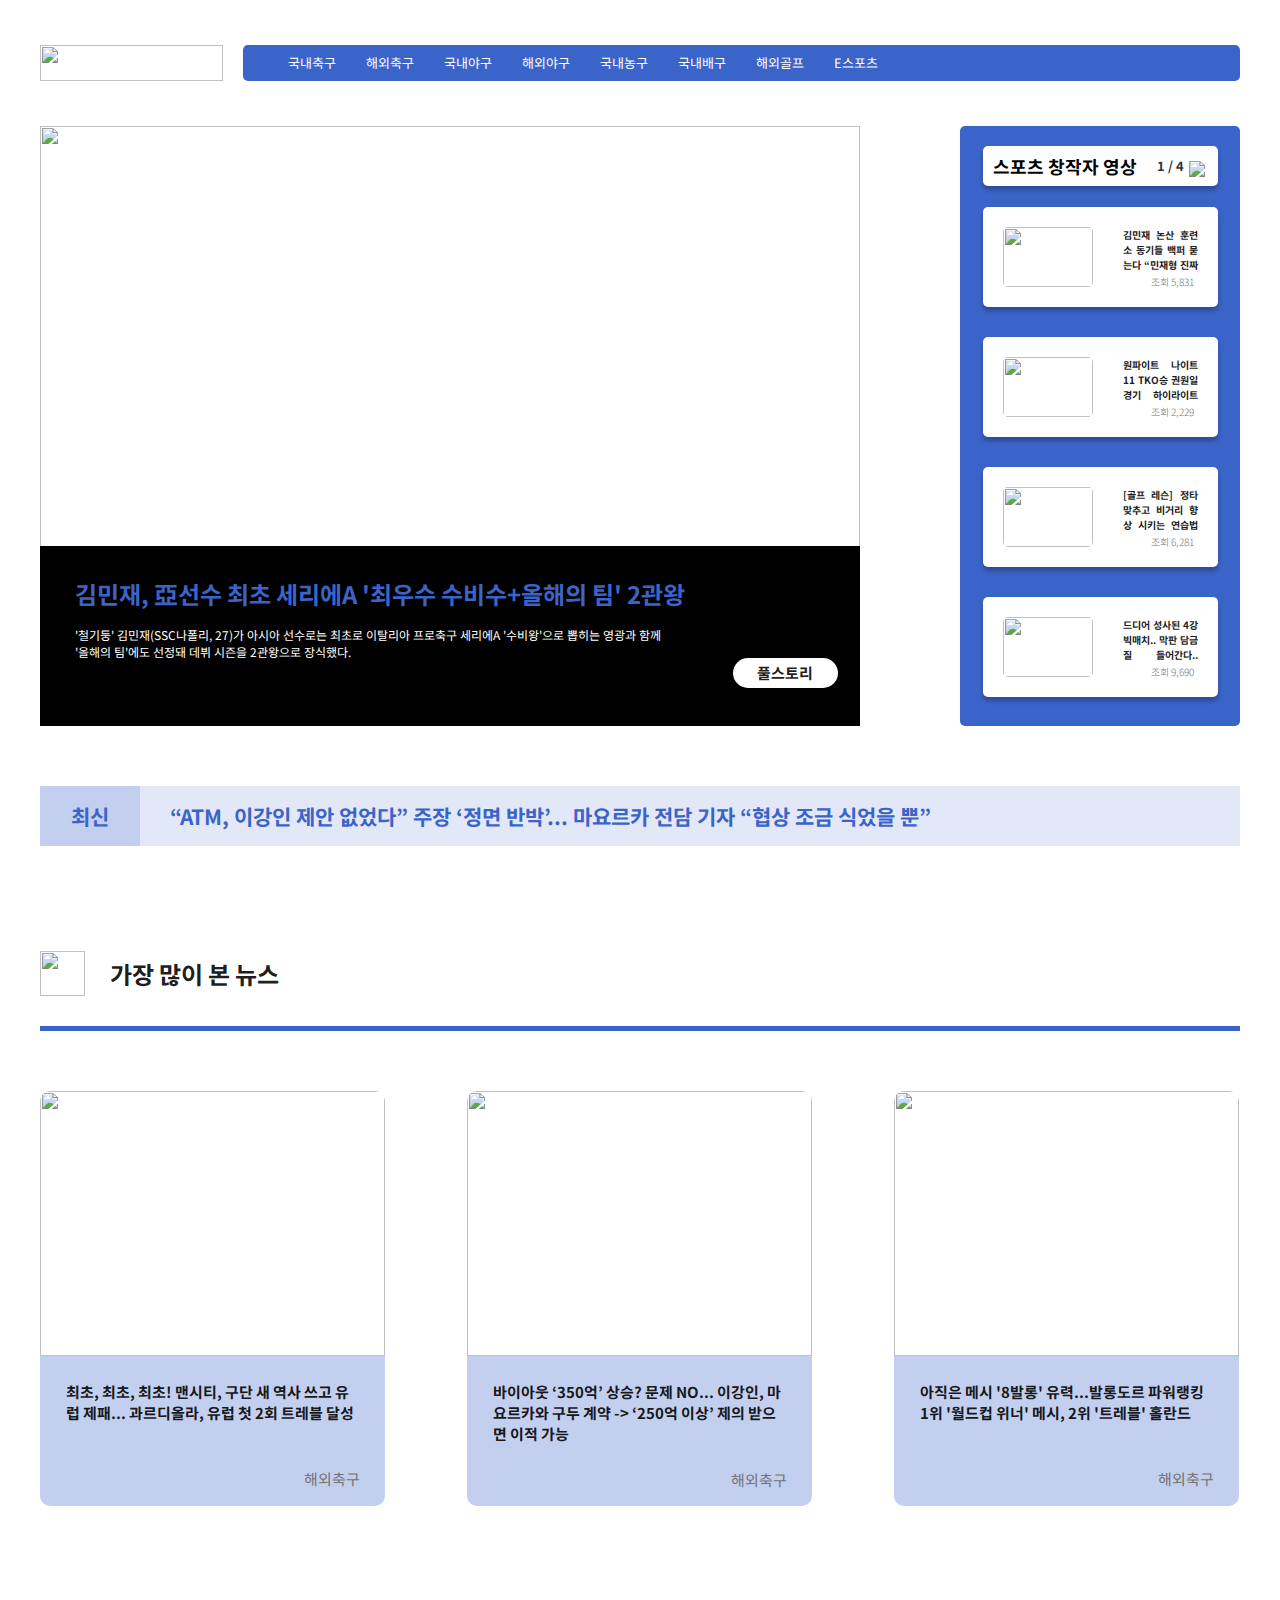
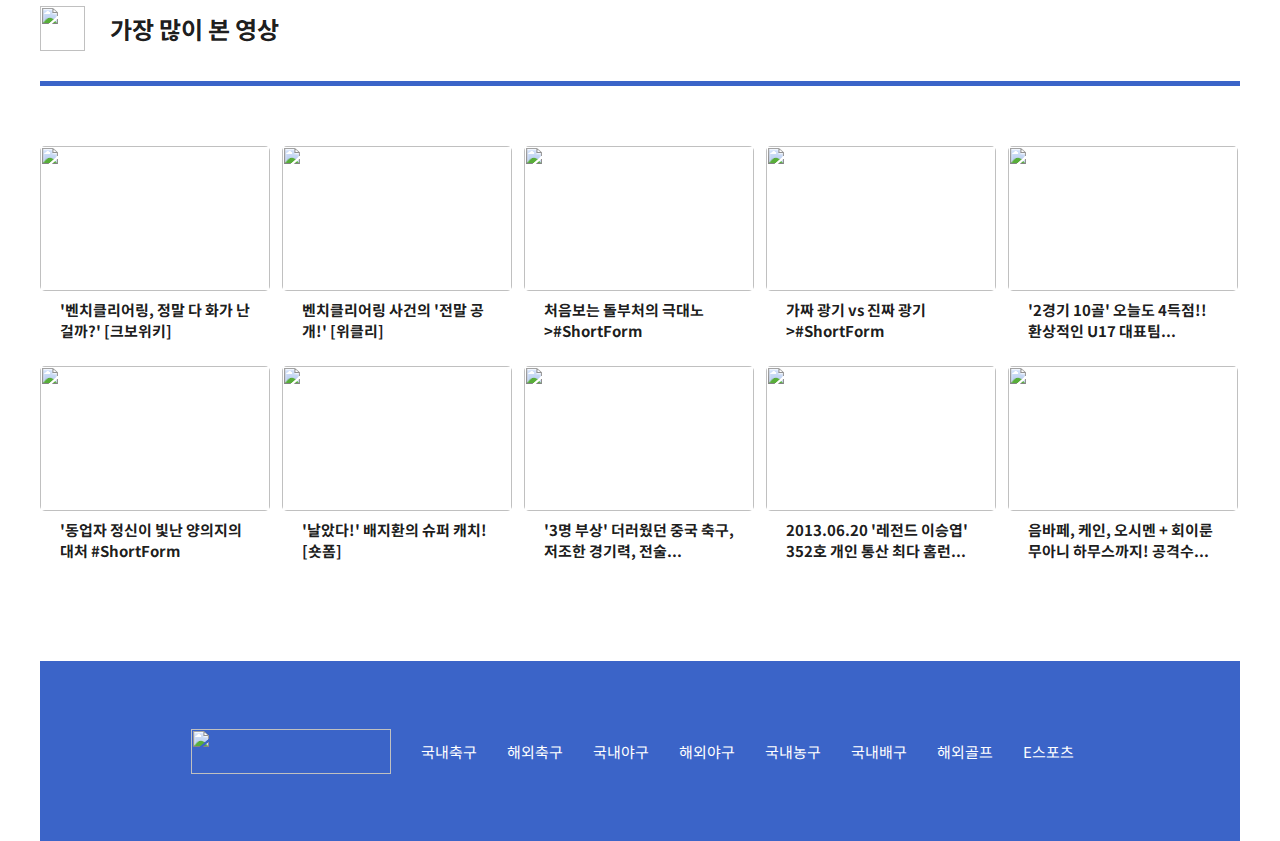
==== index.html @ 29023a4c "Add files via upload" ====
<!DOCTYPE html>
<html lang="KR">
<head>
    <meta charset="UTF-8">
    <meta http-equiv="X-UA-Compatible" content="IE=edge">
    <meta name="viewport" content="width=device-width, initial-scale=1.0">
    <link href="https://fonts.googleapis.com/icon?family=Material+Icons" rel="stylesheet">
    <link rel="preconnect" href="https://fonts.googleapis.com">
    <link rel="preconnect" href="https://fonts.gstatic.com" crossorigin>
    <link href="https://fonts.googleapis.com/css2?family=Noto+Sans+KR:wght@100;300;400;500;700;900&display=swap" rel="stylesheet">
    <link rel="stylesheet" href="styles.css">
    <title>Index</title>
</head>
<body>
    <div class="title">
        <h1 class="main-logo">
            <a href="/index.html"><img src="https://i.postimg.cc/sgVz2FZ0/image.webp"></a>
        </h1>
        <ul class="navbar">
            <li><a href="../page2.html">국내축구</a></li>
            <li><a href="../page3.html">해외축구</a></li>
            <li><a href="">국내야구</a></li>
            <li><a href="">해외야구</a>
            <li><a href="">국내농구</a></li>
            <li><a href="">국내배구</a></li>
            <li><a href="">해외골프</a></li>
            <li><a href="">E스포츠</a></li> 
            <li><a href=""><img class="small-icon" src="https://i.postimg.cc/TYpNZkBB/settings-FILL1-wght400-GRAD0-opsz48.png"></img></a></li>
            <li><a href=""><img class="small-icon" src="https://i.postimg.cc/pLMQqqvf/home-FILL1-wght400-GRAD0-opsz48.png"></img></a></li>
            <li><a href=""><img class="small-icon" src="https://i.postimg.cc/Fz2btxLQ/favorite-FILL1-wght400-GRAD0-opsz48.png"></img></a></li> 
        </ul>
    </div>
    <div class="row">
        <div class="main-bar">
        <img class="head-image" src="https://i.postimg.cc/wvj1fx5L/image.webp">
        <div class="head-box">
            <h2>김민재, 亞선수 최초 세리에A '최우수 수비수+올해의 팀' 2관왕</h2>
            <p>'철기둥' 김민재(SSC나폴리, 27)가 아시아 선수로는 최초로 이탈리아 프로축구 세리에A '수비왕'으로 뽑히는 영광과 함께 
                '올해의 팀'에도 선정돼 데뷔 시즌을 2관왕으로 장식했다.</p>
            <a class="cta-button" href="https://www.yna.co.kr/view/AKR20230603012600007?input=1195m">풀스토리</a>
        </div>
        </div>
        <div class="sub-bar">
         <div class="box40">
                <h2>스포츠 창작자 영상</h2>
                <p>1 / 4</p>
                <a href=""><img class="small-icon" src="https://i.postimg.cc/cLtrSv2c/chevron-left-FILL0-wght300-GRAD0-opsz48-1.png"></a>
                <a href=""><img class="small-icon2" src="https://i.postimg.cc/HxdxXBxS/chevron-right-FILL0-wght300-GRAD0-opsz48-1.png"></a>
            </div>
            <a class="box100" href="https://m.naver.com/shorts/?mediaId=7A783C8062FE62F543F420B7933A170CBA14&serviceType=SPORTS&recType=SPORTS&h=V1.47f52338d71e659a">
                <img class="small-thumbnail" src="https://i.postimg.cc/9fPV5kHc/3.jpg">
                <p>김민재  논산 훈련소 동기들 백퍼 묻는다 “민재형 진짜
                <span>조회 5,831</span>
                </p>
            </a>
            <a class="box100" href="https://m.sports.naver.com/video/1078475">
                <img class="small-thumbnail" src="https://i.postimg.cc/nhvNCQRk/4.jpg">
                <p>원파이트 나이트 11 TKO승 권원일 경기 하이라이트
                <span>조회 2,229</span>
                </p>
            </a>
            <a class="box100" href="https://m.sports.naver.com/video/1078478">
                <img class="small-thumbnail" src="https://i.postimg.cc/T1L4Gy5n/2.jpg">
                <p>[골프 레슨]  정타 맞추고 비거리 향상 시키는 연습법
                <span>조회 6,281</span>
                </p>
            </a>
            <a class="box100" href="https://m.sports.naver.com/video/1077857">
                <img class="small-thumbnail" src="https://i.postimg.cc/g2WmSp1g/5.jpg">
                <p>드디어 성사된 4강 빅매치.. 막판 담금질 들어간다..
                <span>조회 9,690</span>
                </p>
            </a>
        </div>
    </div>    
    <div class="toolbar">
        <div class="blue"><a href="https://sports.news.naver.com/wfootball/news/index?isphoto=N">최신</a></div>
            <a href="https://sports.news.naver.com/news?oid=311&aid=0001602961">“ATM, 이강인 제안 없었다” 주장 ‘정면 반박’... 마요르카 전담 기자 “협상 조금 식었을 뿐”</a>
            <p>4시간 전</p>
            <a href=""><img src=""></a>
            <a href=""><img src=""></a>
    </div>
    <div class="section">
        <div class="sub-title">
            <img class="sub-logo" src="https://i.postimg.cc/SNQVGDh2/sub-logo.png"></img>
            <h3>가장 많이 본 뉴스</h3>
        </div>
        <div class="row2">
            <a class="box345" href="https://sports.news.naver.com/news?oid=032&aid=0003229179">
                <img src="https://i.postimg.cc/jSmG9Gxk/0000433950-004-20230611174702677.jpg">
                <div class="textbox345">
                    <p>최초, 최초, 최초! 맨시티, 구단 새 역사 쓰고 유럽 제패... 과르디올라, 유럽 첫 2회 트레블 달성</p>
                    <span>해외축구</span>
                </div>
            </a>
            <a class="box345" href="https://sports.news.naver.com/news?oid=411&aid=0000029827">
                <img src="https://i.postimg.cc/7hHc049b/0000029827-003-20230611194101458.jpg">
                <div class="textbox345">
                    <p>바이아웃 ‘350억’ 상승? 문제 NO... 이강인, 마요르카와 구두 계약 -> ‘250억 이상’ 제의 받으면 이적 가능</p>
                    <span>해외축구</span>
                </div>
            </a>
            <a class="box345" href="https://sports.news.naver.com/news?oid=411&aid=0000029839">
                <img src="https://i.postimg.cc/90LkBkgb/0000029839-001-20230611221001497.jpg">
                <div class="textbox345">
                    <p>아직은 메시 '8발롱' 유력...발롱도르 파워랭킹 1위 '월드컵 위너' 메시, 2위 '트레블' 홀란드</p>
                    <span>해외축구</span>
                </div>
            </a>
        </div>
    </div>
    <div class="section">
        <div class="sub-title">
            <img class="sub-logo" src="https://i.postimg.cc/SNQVGDh2/sub-logo.png"></img>
            <h3>가장 많이 본 영상</h3>
        </div>
        <div class="row3">
            <a class="box230" href="https://m.naver.com/shorts/?mediaId=0C3922540A59CA3938D4ED598F24B57E47A1&serviceType=SPORTS&recType=SPORTS&h=V1.0db51fdab37a22d4">
                <img src="https://i.postimg.cc/PfbdBbRQ/1.jpg">
                <div class="textbox230">
                    <p>'벤치클리어링, 정말 다 화가 난 걸까?' [크보위키]</p>
                </div>
            </a>
            </a>
            <a class="box230" href="https://m.sports.naver.com/video/1080878">
                <img src="https://i.postimg.cc/137mv9jx/2.jpg">
                <div class="textbox230">
                    <p>벤치클리어링 사건의 '전말 공개!' [위클리]</p>
                </div>
            </a>
            </a>
            <a class="box230" href="https://m.naver.com/shorts/?mediaId=6BD3633ADCA0130F44F1A1F9C4B3F1CB3996&serviceType=SPORTS&recType=SPORTS&h=V1.a14a26ff95ef2037">
                <img src="https://i.postimg.cc/dtBtTRRV/3.jpg">
                <div class="textbox230">
                    <p>처음보는 돌부처의 극대노>#ShortForm</p>
                </div>
            </a>
            </a>
            <a class="box230" href="https://m.naver.com/shorts/?mediaId=EE62843C23D39DA506EE319896219C9FBE22&serviceType=SPORTS&recType=SPORTS&h=V1.996c114b8a089486">
            <img src="https://i.postimg.cc/RhZwxC47/4.jpg">
                <div class="textbox230">
                    <p>가짜 광기 vs 진짜 광기>#ShortForm</p>
                </div>
            </a>
            <a class="box230" href="https://m.sports.naver.com/video/1081040">
                <img src="https://i.postimg.cc/25HzXC9R/5.png">
                <div class="textbox230">
                    <p>'2경기 10골' 오늘도 4득점!! 환상적인 U17 대표팀...</p>
                </div>
            </a>
        </div>
        <div class="row3">
            <a class="box230" href="https://m.naver.com/shorts/?mediaId=0C3922540A59CA3938D4ED598F24B57E47A1&serviceType=SPORTS&recType=SPORTS&h=V1.0db51fdab37a22d4">
                <img src="https://i.postimg.cc/5254MByV/6.jpg">
                <div class="textbox230">
                    <p>'동업자 정신이 빛난 양의지의 대처 #ShortForm</p>
                </div>
            </a>
            </a>
            <a class="box230" href="https://m.sports.naver.com/video/1080878">
                <img src="https://i.postimg.cc/j51Khvgz/7.jpg">
                <div class="textbox230">
                    <p>'날았다!' 배지환의 슈퍼 캐치! [숏폼]</p>
                </div>
            </a>
            </a>
            <a class="box230" href="https://m.naver.com/shorts/?mediaId=6BD3633ADCA0130F44F1A1F9C4B3F1CB3996&serviceType=SPORTS&recType=SPORTS&h=V1.a14a26ff95ef2037">
                <img src="https://i.postimg.cc/6qGKbRgF/8.jpg">
                <div class="textbox230">
                    <p>'3명 부상' 더러웠던 중국 축구, 저조한 경기력, 전술...</p>
                </div>
            </a>
            </a>
            <a class="box230" href="https://m.naver.com/shorts/?mediaId=EE62843C23D39DA506EE319896219C9FBE22&serviceType=SPORTS&recType=SPORTS&h=V1.996c114b8a089486">
            <img src="https://i.postimg.cc/c1K8GzSG/9.jpg">
                <div class="textbox230">
                    <p>2013.06.20 '레전드 이승엽' 352호 개인 통산 최다 홈런...</p>
                </div>
            </a>
            <a class="box230" href="https://m.sports.naver.com/video/1081040">
                <img src="https://i.postimg.cc/G3ZTLjL8/10.jpg">
                <div class="textbox230">
                    <p>음바페, 케인, 오시멘 + 회이룬 무아니 하무스까지! 공격수...</p>
                </div>
            </a>
        </div>
    </div>
    <div class="bluebox">
        <div class="row4">
            <a class="last-logo" href="/index.html"><img src="https://i.postimg.cc/9fMyRFvr/image.png"></a>
            <ul class="sub-navbar">
                <li><a href="../page2.html">국내축구</a></li>
                <li><a href="../page3.html">해외축구</a></li>
                <li><a href="">국내야구</a></li>
                <li><a href="">해외야구</a></li>
                <li><a href="">국내농구</a></li>
                <li><a href="">국내배구</a></li>
                <li><a href="">해외골프</a></li>
                <li><a href="">E스포츠</a></li>
            </ul>
        </div>
    </div>
</body>
</html>
---- styles.css ----
*{
    margin: 0;
    padding: 0;
    font-family: 'Noto Sans KR', sans-serif;
}
body {  
        width: 1200px;
        text-align: center;
        margin-left: auto;
        margin-right: auto;
}
.title {
        display: flex;
        width: 1200px;
        height: 36px;
        line-height: 36px;
        margin-top: 45px;
}
.main-logo {
            width: 183px;
            height: 36px;
}
.main-logo a {
        display: block;
        width: 183px;
        height: 36px;
}
.main-logo a img {
        display: block;
        width: 183px;
        height: 36px;
}
.navbar {
            width: 997px;
            height: 36px;
            float: right;
            list-style: none;
            background-color: #3B64C8;
            margin-left: 20px;
            border-radius: 5px;
}
.navbar li {
            float: left;
}
.navbar li:first-child {
    padding-left: 30px;
}
.navbar li a {
                padding-left: 15px;
                padding-right: 15px;
                line-height: 36px;
                display: block;
                text-decoration: none;
                color: white;
                font-size: 13px;
}
.navbar li:nth-child(9) a {
                                margin-left: 183px;
                                padding-right: 15px;
                                line-height: 36px;
                                display: block;
                                text-decoration: none;
                                color: white;
                                font-size: 13px;
}
.navbar li:last-child a {
                                padding-left: 15px;
                                margin-right: 30px;
                                line-height: 36px;
                                display: block;
                                text-decoration: none;
                                color: white;
                                font-size: 13px;
}
.navbar li a:hover {
                    background-color: #233C78;
}
.navbar .small-icon {
                        display: inline-block;
                        vertical-align: middle;
                        width: 15px;
                        height: 15px;
                        fill: white;
}
.row {
        display: block;
        font-size: 0;
        width: 1200px;
        height: 600px;
        margin-top: 45px;
}
.main-bar {
            display: inline-block;
            margin-left: 0px;
            width: 820px;
            height: 600px;
            border-radius: 5px;
}
.main-bar .head-image {
                width: 820px;
                height: 442px;
}
.main-bar .head-box {
            width: 820px;
            height: 180px;
            background-color: black;
            position: relative;
            top: -22px;
}
.main-bar .head-box h2 {
                        padding-top: 30px;
                        color: #3B64C8;
                        font-size: 24px;
                        font-weight: bold;
                        text-align: left;
                        margin-left: 35px;
}
.main-bar .head-box p {
                        width: 591px;
                        height: 32px;
                        padding-top: 15px;
                        color: white;
                        font-size: 12px;
                        font-weight: 300px;
                        text-align: left;
                        margin-left: 35px;
}
.main-bar .head-box .cta-button {   
                                    display: inline-block;
                                    margin-left: 670px;
                                    width: 105px;
                                    height: 30px;
                                    background-color: white;   
                                    border-radius: 15px;
                                    text-align: center;
                                    font-size: 15px;
                                    line-height: 30px;
                                    font-weight: bold;
                                    text-decoration: none;
                                    color: rgba(0, 0, 0, 0.9);
}
.main-bar .head-box .cta-button:hover {
                                        background-color: #3B64C8;
                                        color: white;    
}
.sub-bar {
            display: inline-block;
            vertical-align: top;
            margin-left: 100px;
            width: 280px;
            height: 600px;
            border-radius: 5px;
            background-color: #3B64C8;
}
.sub-bar .box40 {   
                    display: inline-block;
                    width: 235px;
                    height: 40px;
                    margin-top: 20px;
                    margin-bottom: 21px;
                    margin-left: 23px;
                    margin-right: 22px;
                    background-color: white;
                    border-radius: 5px;
                    box-shadow: 0px 4px 4px rgba(0, 0, 0, 0.25);
}
.sub-bar .box40 h2 {
                    display: block;
                    margin-left: 10px;
                    float: left;
                    text-align: left;
                    line-height: 40px;
                    font-size: 18px;
                    font-weight: bold;
}
.sub-bar .box40 p {
                    display: block;
                    float: left;
                    margin-left: 20px;
                    text-align: left;
                    line-height: 40px;
                    font-size: 13px;
                    font-weight: bold;
                    color: black;
                    opacity: 80%;
}
.sub-bar .box40 .small-icon {
                    display: block;
                    float: left;
                    line-height: 40px;
                    margin-left: 5px;
                    margin-top: 15px;
                    margin-bottom: 15px;
                    
}
.sub-bar .box40 .small-icon2 {
                                display: block;
                                width: 10px;
                                height: 10px;
                                margin: 15px 15px 15px 0px;
                                line-height: 40px;
}
.sub-bar .box100 {  
                    display: inline-block;
                    width: 235px;
                    height: 100px;
                    margin-bottom: 30px;
                    background-color: white;
                    border-radius: 5px;
                    box-shadow: 0px 4px 4px rgba(0, 0, 0, 0.25);
}
.sub-bar .box100 img {  
                        float: left;
                        margin: 20px 30px 20px 20px;
                        width: 90px;
                        height: 60px;
                        border-radius: 5px;
}
.sub-bar .box100 p { 
                        display: inline-block;
                        width: 75px;
                        height: 42px;
                        margin: 20px 20px 38px 0px;
                        text-align: justify;
                        font-size: 10px;    
                        font-weight: bold;
                        color: rgba(0, 0, 0, 0.9);
}
.sub-bar .box100 span { 
                                    display: inline-block;
                                    width: 47px;
                                    height: 14px;
                                    margin: 2px 20px 20px 28px;
                                    color: #737373;
                                    font-size: 10px;
                                    font-weight: 300;
}
.toolbar {  
            display: inline-block;
            font-size: 0;
            text-align: left;
            margin-top: 60px;
            width: 1200px;
            height: 60px;
            background-color: #E2E8F7;
}
.toolbar a:first-child {
                        text-decoration: none;
                        color: #3B64C8;
                        font-size: 21px;
                        font-weight: bold;
}
.toolbar a:nth-child(2) {       
                                display: inline-block;
                                margin-left: 30px;
                                text-decoration: none;
                                color: #3B64C8;
                                font-size: 21px;
                                font-weight: bold;
}
.toolbar .blue {
                display: inline-block;
                text-align: center;
                width: 100px;
                height: 60px;
                margin-left: 0;
                background-color: #C2CFEE;
                line-height: 60px;
}
.section {
                margin-top: 100px;
                width: 1200px;
                height: 555px;
}
.section .sub-title {
                        display: inline-block;
                        font-size: 0;
                        text-align: left;
                        width: 1200px;
                        height: 75px;
                        border-bottom: 5px solid #3B64C8 ;
}
.section .sub-title .sub-logo {
                                display: inline-block;
                                vertical-align: middle;
                                width: 45px;      
                                height: 45px;
}
.section .sub-title h3 {
                        display: inline-block;
                        vertical-align: middle;
                        margin-left: 25px;
                        font-size: 24px;
                        font-weight: bold;
                        color: rgba(0, 0, 0, 0.9);
}
.section .row2 {
                display: inline-block;
                font-size: 0;
                vertical-align: middle;
                text-align: left;
                width: 1200px;
                height: 415px;
                margin-top: 60px;
}
.section .box345 {
                        display: inline-block;
                        vertical-align: middle;
                        margin-left: 82px;
                        width: 345px;        
                        height: 415px;
}
.section .row2>a:hover {
        filter: brightness(50%);
}
.section a:first-child {
                        display: inline-block;
                        margin-left: 0px;
                        width: 345px;
                        height: 415px;
}
.section a img {
                        width: 345px;
                        height: 265px;
                        object-fit: cover;
                        text-align: center;
                        border-top-left-radius: 10px;
                        border-top-right-radius: 10px;
}
.section a .textbox345 { 
                                width: 345px;
                                height: 150px;
                                display: inline-block;
                                background-color: #C2CFEE;
                                border-bottom-left-radius: 10px;
                                border-bottom-right-radius: 10px;
}
.section a .textbox345 p {
                                display: block;
                                margin-top: 25px;
                                margin-left: 26px;
                                margin-right: 25px;
                                font-size: 15px;
                                font-weight: bold;
                                color: rgba(0, 0, 0, 0.9);  
}
.section .row2 .box345 .textbox345 span {
                                        display: block;
                                        width: 56px;
                                        height: 20px;
                                        margin-top: 45px;
                                        margin-left: 264px;
                                        margin-right: 25px;
                                        margin-bottom: 20px;
                                        font-size: 15px;
                                        font-weight: 400px;
                                        color: #737373;
}
.section .row2 a:nth-child(2) .textbox345 span {
                                        display: block;
                                        width: 56px;
                                        height: 20px;
                                        margin-top: 25px;
                                        margin-left: 264px;
                                        margin-right: 25px;
                                        margin-bottom: 20px;
                                        font-size: 15px;
                                        font-weight: 400px;
                                        color: #737373;
}
.section .row3 {
                display: inline-block;
                font-size: 0;
                vertical-align: middle;
                text-align: left;
                width: 1210px;
                margin-top: 60px;
                margin-bottom: 10px;
}
.section .row3:last-child {
                                display: inline-block;
                                font-size: 0;
                                vertical-align: middle;
                                text-align: left;
                                width: 1210px;
                                margin-top: 10px;
}
.section .row3 .box230 {
                        display: inline-block;
                        vertical-align: middle;
                        margin-left: 0;
                        margin-right: 12px;
                        width: 230px;        
                        height: 200px;
}
.section .row3 a:last-child .box230 {
                                        display: inline-block;
                                        vertical-align: middle;
                                        margin-left: 2px;
                                        margin-right: 0;
                                        width: 230px;        
                                        height: 200px;      
}
.section .row3 a img {
                                width: 230px;
                                height: 145px;
                                object-fit: cover;
                                text-align: center;
                                border-radius: 5px;
}
.section .row3 a .textbox230 {
                                width: 230px;
                                height: 55px;
                                display: inline-block;
                                text-align: left;
                                background-color: white;
}
.section .row3 a p {
                        display: block;
                        margin: 8px 19px 7px 20px;
                        font-size: 15px;
                        font-weight: bold;
                        text-decoration: none;
                        color: rgba(0, 0, 0, 0.9);                
}
.bluebox {
                display: block;
                width: 1200px;
                height: 180px;
                background-color: #3B64C8;
                margin-top: 100px;
}
.bluebox .row4 {
                display: inline-block;
                font-size: 0;
                vertical-align: middle;
                width: 1200px;
                height: 45px;
                margin-top: 68px;
                margin-bottom: 67px;
                text-align: center;
}
.bluebox .row4 .last-logo {
                display: inline-block;
                line-height: 45px;
                width: 200px;
                height: 45px;
}
.bluebox .row4 .last-logo img {
                width: 200px;
                height: 45px;
}
.bluebox .row4 .sub-navbar {
                        display: inline-block;
                        line-height: 45px;
                        list-style: none;
                        margin-left: 15px;
}
.bluebox .row4 .sub-navbar li {
                                float: left;
                                padding-left: 15px;
                                padding-right: 15px;
}
.bluebox .row4 .sub-navbar li a {
                                        float: left;
                                        text-decoration: none;
                                        font-size: 15px;
                                        font-weight: 400;
                                        color: white;
}
.bluebox .row4 .sub-navbar li a:hover {
                                        color: #233C78;
}
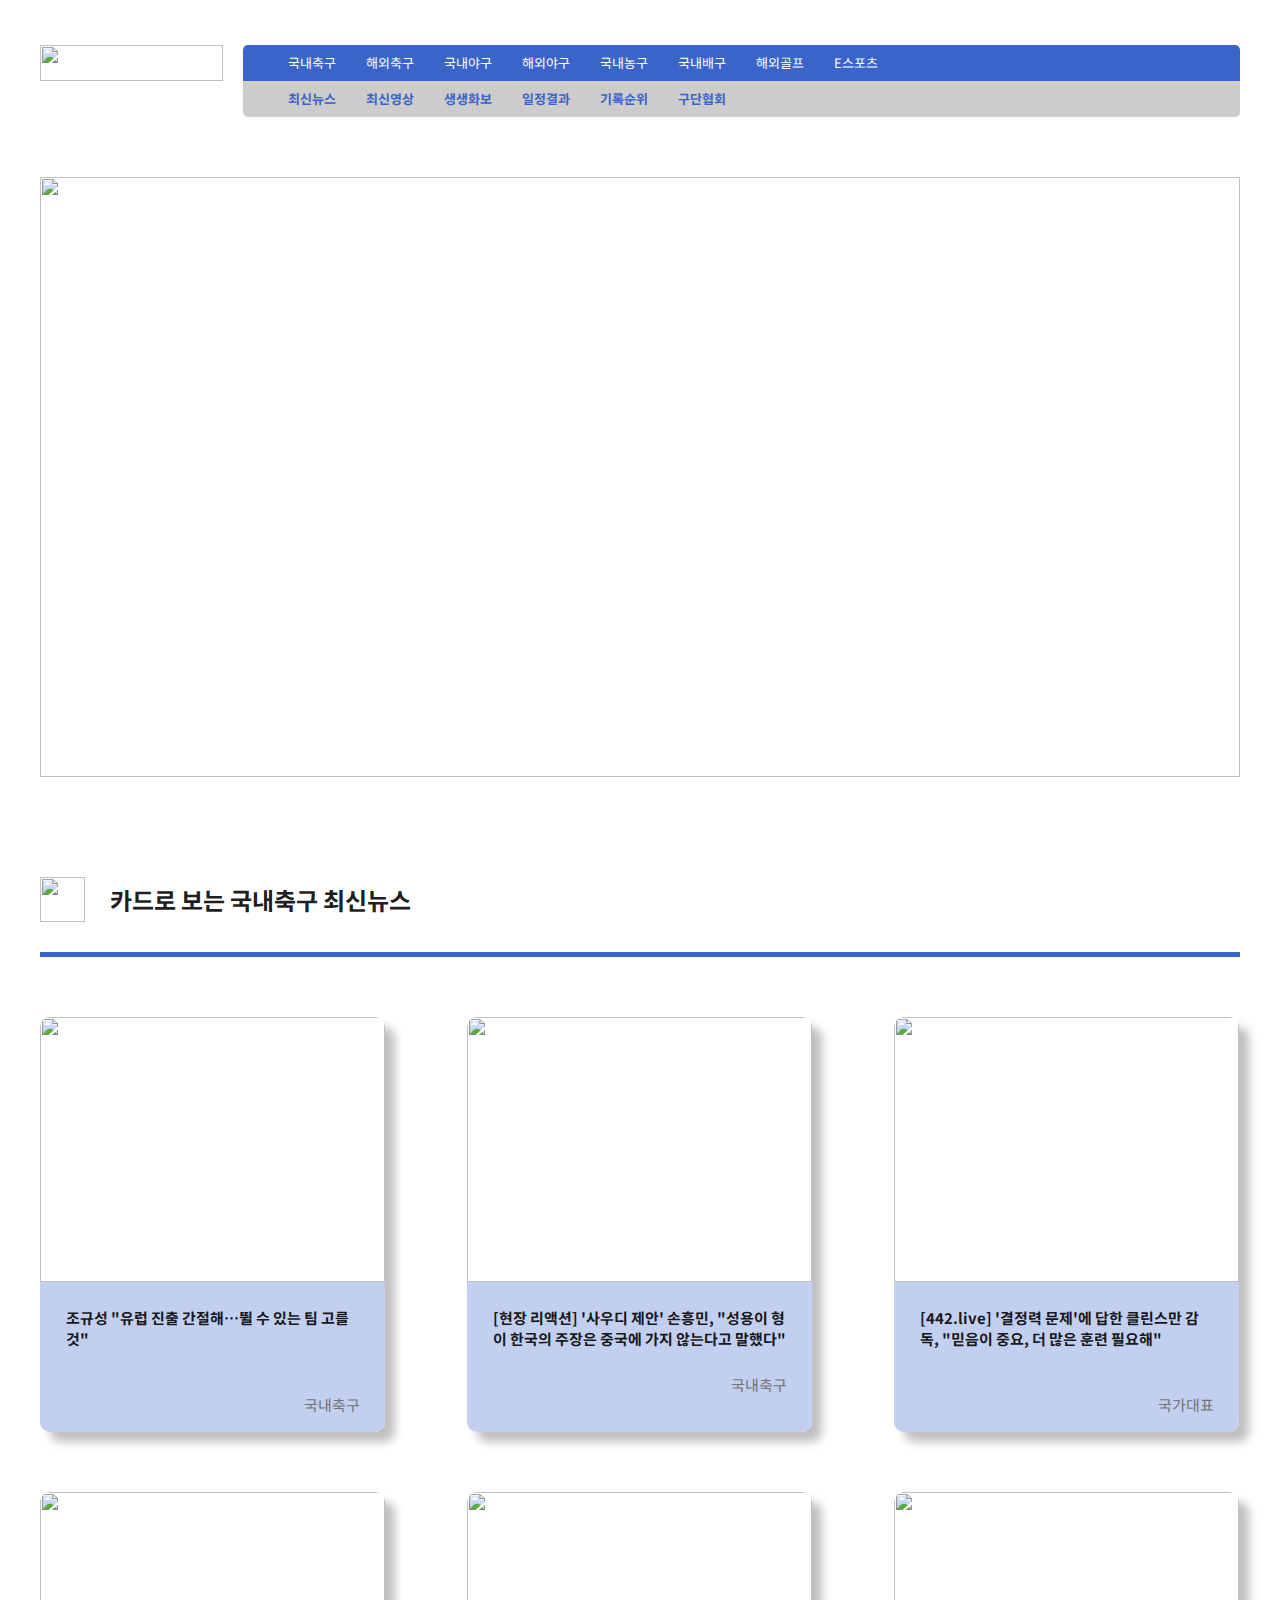
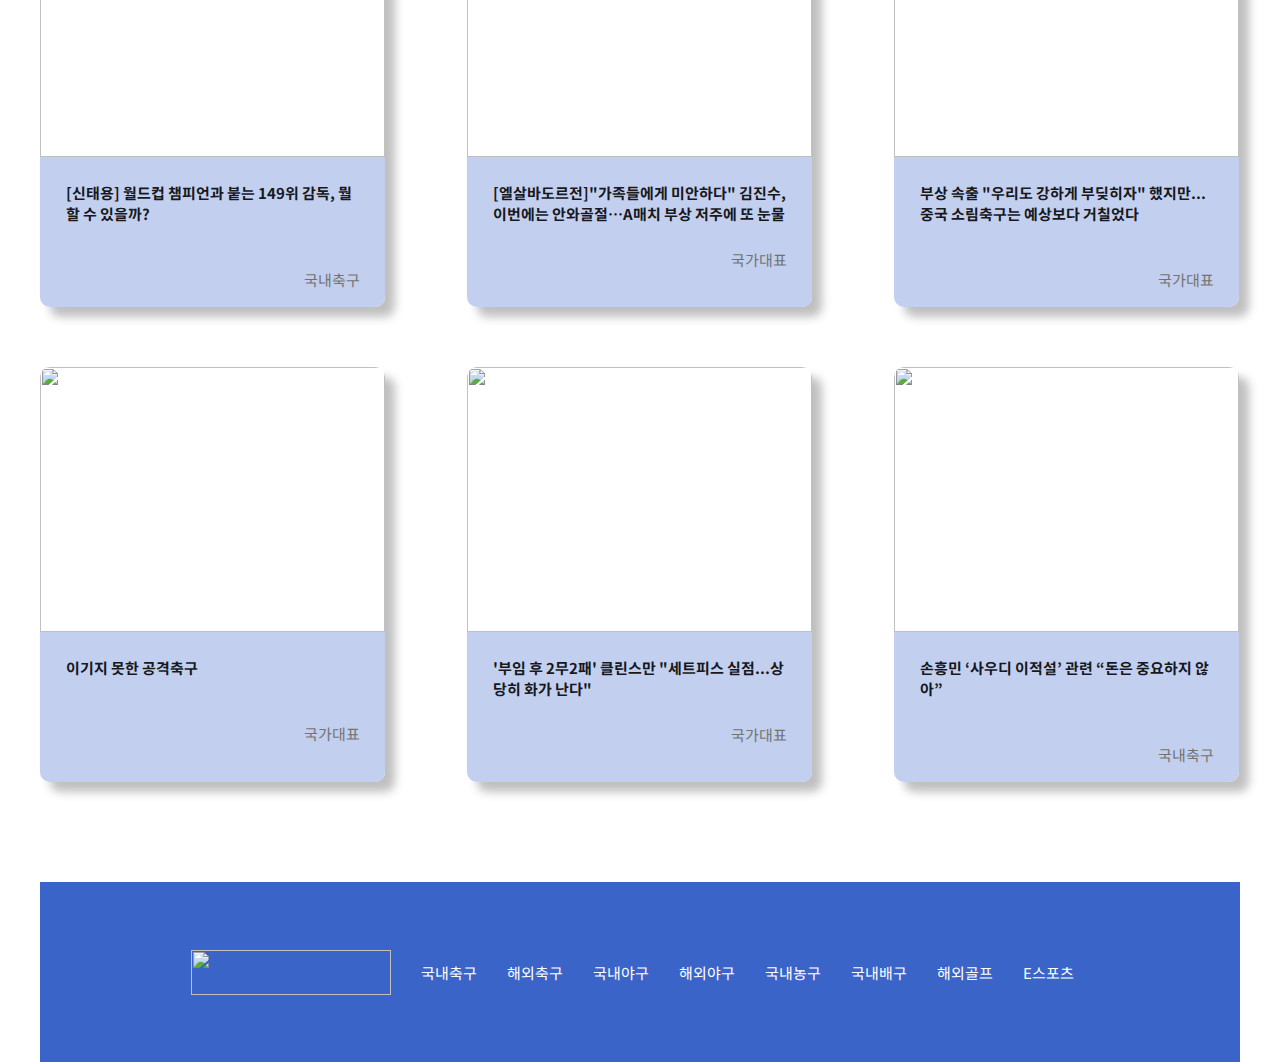
==== commit 947c420a: "Update and rename page2.html to index.html" ====
--- a/index.html
+++ b/index.html
@@ -4,17 +4,16 @@
     <meta charset="UTF-8">
     <meta http-equiv="X-UA-Compatible" content="IE=edge">
     <meta name="viewport" content="width=device-width, initial-scale=1.0">
-    <link href="https://fonts.googleapis.com/icon?family=Material+Icons" rel="stylesheet">
     <link rel="preconnect" href="https://fonts.googleapis.com">
     <link rel="preconnect" href="https://fonts.gstatic.com" crossorigin>
     <link href="https://fonts.googleapis.com/css2?family=Noto+Sans+KR:wght@100;300;400;500;700;900&display=swap" rel="stylesheet">
-    <link rel="stylesheet" href="styles.css">
-    <title>Index</title>
+    <link rel="stylesheet" href="styles2.css">
+    <title>page2</title>
 </head>
 <body>
     <div class="title">
         <h1 class="main-logo">
-            <a href="/index.html"><img src="https://i.postimg.cc/sgVz2FZ0/image.webp"></a>
+            <a href="../index.html"><img src="https://i.postimg.cc/sgVz2FZ0/image.webp"></a>
         </h1>
         <ul class="navbar">
             <li><a href="../page2.html">국내축구</a></li>
@@ -24,163 +23,92 @@
             <li><a href="">국내농구</a></li>
             <li><a href="">국내배구</a></li>
             <li><a href="">해외골프</a></li>
-            <li><a href="">E스포츠</a></li> 
+            <li><a href="">E스포츠</a></li>
             <li><a href=""><img class="small-icon" src="https://i.postimg.cc/TYpNZkBB/settings-FILL1-wght400-GRAD0-opsz48.png"></img></a></li>
             <li><a href=""><img class="small-icon" src="https://i.postimg.cc/pLMQqqvf/home-FILL1-wght400-GRAD0-opsz48.png"></img></a></li>
             <li><a href=""><img class="small-icon" src="https://i.postimg.cc/Fz2btxLQ/favorite-FILL1-wght400-GRAD0-opsz48.png"></img></a></li> 
         </ul>
     </div>
-    <div class="row">
-        <div class="main-bar">
-        <img class="head-image" src="https://i.postimg.cc/wvj1fx5L/image.webp">
-        <div class="head-box">
-            <h2>김민재, 亞선수 최초 세리에A '최우수 수비수+올해의 팀' 2관왕</h2>
-            <p>'철기둥' 김민재(SSC나폴리, 27)가 아시아 선수로는 최초로 이탈리아 프로축구 세리에A '수비왕'으로 뽑히는 영광과 함께 
-                '올해의 팀'에도 선정돼 데뷔 시즌을 2관왕으로 장식했다.</p>
-            <a class="cta-button" href="https://www.yna.co.kr/view/AKR20230603012600007?input=1195m">풀스토리</a>
-        </div>
-        </div>
-        <div class="sub-bar">
-         <div class="box40">
-                <h2>스포츠 창작자 영상</h2>
-                <p>1 / 4</p>
-                <a href=""><img class="small-icon" src="https://i.postimg.cc/cLtrSv2c/chevron-left-FILL0-wght300-GRAD0-opsz48-1.png"></a>
-                <a href=""><img class="small-icon2" src="https://i.postimg.cc/HxdxXBxS/chevron-right-FILL0-wght300-GRAD0-opsz48-1.png"></a>
-            </div>
-            <a class="box100" href="https://m.naver.com/shorts/?mediaId=7A783C8062FE62F543F420B7933A170CBA14&serviceType=SPORTS&recType=SPORTS&h=V1.47f52338d71e659a">
-                <img class="small-thumbnail" src="https://i.postimg.cc/9fPV5kHc/3.jpg">
-                <p>김민재  논산 훈련소 동기들 백퍼 묻는다 “민재형 진짜
-                <span>조회 5,831</span>
-                </p>
-            </a>
-            <a class="box100" href="https://m.sports.naver.com/video/1078475">
-                <img class="small-thumbnail" src="https://i.postimg.cc/nhvNCQRk/4.jpg">
-                <p>원파이트 나이트 11 TKO승 권원일 경기 하이라이트
-                <span>조회 2,229</span>
-                </p>
-            </a>
-            <a class="box100" href="https://m.sports.naver.com/video/1078478">
-                <img class="small-thumbnail" src="https://i.postimg.cc/T1L4Gy5n/2.jpg">
-                <p>[골프 레슨]  정타 맞추고 비거리 향상 시키는 연습법
-                <span>조회 6,281</span>
-                </p>
-            </a>
-            <a class="box100" href="https://m.sports.naver.com/video/1077857">
-                <img class="small-thumbnail" src="https://i.postimg.cc/g2WmSp1g/5.jpg">
-                <p>드디어 성사된 4강 빅매치.. 막판 담금질 들어간다..
-                <span>조회 9,690</span>
-                </p>
-            </a>
-        </div>
-    </div>    
-    <div class="toolbar">
-        <div class="blue"><a href="https://sports.news.naver.com/wfootball/news/index?isphoto=N">최신</a></div>
-            <a href="https://sports.news.naver.com/news?oid=311&aid=0001602961">“ATM, 이강인 제안 없었다” 주장 ‘정면 반박’... 마요르카 전담 기자 “협상 조금 식었을 뿐”</a>
-            <p>4시간 전</p>
-            <a href=""><img src=""></a>
-            <a href=""><img src=""></a>
-    </div>
+    <ul class="sub-navbar">
+        <li><a href="https://sports.news.naver.com/kbaseball/news/index?isphoto=N">최신뉴스</a></li>
+        <li><a href="https://m.sports.naver.com/kbaseball/video">최신영상</a></li>
+        <li><a href="https://sports.news.naver.com/photocenter/albumList?category=kbo">생생화보</a></li>
+        <li><a href="https://sports.news.naver.com/kbaseball/schedule/index">일정결과</a></li>
+        <li><a href="https://sports.news.naver.com/kbaseball/record/index?category=kbo">기록순위</a></li>
+        <li><a href="https://sports.news.naver.com/kbaseball/column/columnistList">구단협회</a></li>
+    </ul>
+    <div class="main-graphic"><img class="main-graphic-img" src="https://i.postimg.cc/26n8VLdd/u20.jpg"></div>
     <div class="section">
         <div class="sub-title">
             <img class="sub-logo" src="https://i.postimg.cc/SNQVGDh2/sub-logo.png"></img>
-            <h3>가장 많이 본 뉴스</h3>
+            <h3>카드로 보는 국내축구 최신뉴스</h3>
         </div>
         <div class="row2">
-            <a class="box345" href="https://sports.news.naver.com/news?oid=032&aid=0003229179">
-                <img src="https://i.postimg.cc/jSmG9Gxk/0000433950-004-20230611174702677.jpg">
+            <a class="box345" href="https://sports.news.naver.com/news?oid=477&aid=0000435933">
+                <img src="https://i.postimg.cc/50tpLmcB/1.jpg">
                 <div class="textbox345">
-                    <p>최초, 최초, 최초! 맨시티, 구단 새 역사 쓰고 유럽 제패... 과르디올라, 유럽 첫 2회 트레블 달성</p>
-                    <span>해외축구</span>
+                    <p>조규성 "유럽 진출 간절해…뛸 수 있는 팀 고를 것"</p>
+                    <span>국내축구</span>
                 </div>
             </a>
-            <a class="box345" href="https://sports.news.naver.com/news?oid=411&aid=0000029827">
-                <img src="https://i.postimg.cc/7hHc049b/0000029827-003-20230611194101458.jpg">
+            <a class="box345" href="https://sports.news.naver.com/news?oid=413&aid=0000161650">
+                <img src="https://i.postimg.cc/T1Ds5cmk/2.jpg">
                 <div class="textbox345">
-                    <p>바이아웃 ‘350억’ 상승? 문제 NO... 이강인, 마요르카와 구두 계약 -> ‘250억 이상’ 제의 받으면 이적 가능</p>
-                    <span>해외축구</span>
+                    <p>[현장 리액션] '사우디 제안' 손흥민, "성용이 형이 한국의 주장은 중국에 가지 않는다고 말했다"</p>
+                    <span>국내축구</span>
                 </div>
             </a>
-            <a class="box345" href="https://sports.news.naver.com/news?oid=411&aid=0000029839">
-                <img src="https://i.postimg.cc/90LkBkgb/0000029839-001-20230611221001497.jpg">
+            <a class="box345" href="https://sports.news.naver.com/news?oid=411&aid=0000030354">
+                <img src="https://i.postimg.cc/vmKX7VGC/3.jpg">
                 <div class="textbox345">
-                    <p>아직은 메시 '8발롱' 유력...발롱도르 파워랭킹 1위 '월드컵 위너' 메시, 2위 '트레블' 홀란드</p>
-                    <span>해외축구</span>
+                    <p>[442.live] '결정력 문제'에 답한 클린스만 감독, "믿음이 중요, 더 많은 훈련 필요해"</p>
+                    <span>국가대표</span>
                 </div>
             </a>
         </div>
-    </div>
-    <div class="section">
-        <div class="sub-title">
-            <img class="sub-logo" src="https://i.postimg.cc/SNQVGDh2/sub-logo.png"></img>
-            <h3>가장 많이 본 영상</h3>
-        </div>
-        <div class="row3">
-            <a class="box230" href="https://m.naver.com/shorts/?mediaId=0C3922540A59CA3938D4ED598F24B57E47A1&serviceType=SPORTS&recType=SPORTS&h=V1.0db51fdab37a22d4">
-                <img src="https://i.postimg.cc/PfbdBbRQ/1.jpg">
-                <div class="textbox230">
-                    <p>'벤치클리어링, 정말 다 화가 난 걸까?' [크보위키]</p>
+        <div class="row2">
+            <a class="box345" href="https://blog.naver.com/jazzguy7777/223134021272">
+                <img src="https://i.postimg.cc/QC92kDLJ/4.jpg">
+                <div class="textbox345">
+                    <p>[신태용] 월드컵 챔피언과 붙는 149위 감독, 뭘 할 수 있을까?</p>
+                    <span>국내축구</span>
                 </div>
             </a>
-            </a>
-            <a class="box230" href="https://m.sports.naver.com/video/1080878">
-                <img src="https://i.postimg.cc/137mv9jx/2.jpg">
-                <div class="textbox230">
-                    <p>벤치클리어링 사건의 '전말 공개!' [위클리]</p>
+            <a class="box345" href="https://sports.news.naver.com/news?oid=076&aid=0004022027">
+                <img src="https://i.postimg.cc/xjPQ5fbt/5.jpg">
+                <div class="textbox345">
+                    <p>[엘살바도르전]"가족들에게 미안하다" 김진수, 이번에는 안와골절…A매치 부상 저주에 또 눈물</p>
+                    <span>국가대표</span>
                 </div>
             </a>
-            </a>
-            <a class="box230" href="https://m.naver.com/shorts/?mediaId=6BD3633ADCA0130F44F1A1F9C4B3F1CB3996&serviceType=SPORTS&recType=SPORTS&h=V1.a14a26ff95ef2037">
-                <img src="https://i.postimg.cc/dtBtTRRV/3.jpg">
-                <div class="textbox230">
-                    <p>처음보는 돌부처의 극대노>#ShortForm</p>
-                </div>
-            </a>
-            </a>
-            <a class="box230" href="https://m.naver.com/shorts/?mediaId=EE62843C23D39DA506EE319896219C9FBE22&serviceType=SPORTS&recType=SPORTS&h=V1.996c114b8a089486">
-            <img src="https://i.postimg.cc/RhZwxC47/4.jpg">
-                <div class="textbox230">
-                    <p>가짜 광기 vs 진짜 광기>#ShortForm</p>
-                </div>
-            </a>
-            <a class="box230" href="https://m.sports.naver.com/video/1081040">
-                <img src="https://i.postimg.cc/25HzXC9R/5.png">
-                <div class="textbox230">
-                    <p>'2경기 10골' 오늘도 4득점!! 환상적인 U17 대표팀...</p>
+            <a class="box345" href="https://sports.news.naver.com/news?oid=477&aid=0000435934">
+                <img src="https://i.postimg.cc/8zMtd57C/6.jpg">
+                <div class="textbox345">
+                    <p>부상 속출 "우리도 강하게 부딪히자" 했지만...중국 소림축구는 예상보다 거칠었다</p>
+                    <span>국가대표</span>
                 </div>
             </a>
         </div>
-        <div class="row3">
-            <a class="box230" href="https://m.naver.com/shorts/?mediaId=0C3922540A59CA3938D4ED598F24B57E47A1&serviceType=SPORTS&recType=SPORTS&h=V1.0db51fdab37a22d4">
-                <img src="https://i.postimg.cc/5254MByV/6.jpg">
-                <div class="textbox230">
-                    <p>'동업자 정신이 빛난 양의지의 대처 #ShortForm</p>
+        <div class="row2">
+            <a class="box345" href="https://sports.news.naver.com/news?oid=025&aid=0003288238">
+                <img src="https://i.postimg.cc/VLpzr7t8/7.jpg">
+                <div class="textbox345">
+                    <p>이기지 못한 공격축구</p>
+                    <span>국가대표</span>
                 </div>
             </a>
-            </a>
-            <a class="box230" href="https://m.sports.naver.com/video/1080878">
-                <img src="https://i.postimg.cc/j51Khvgz/7.jpg">
-                <div class="textbox230">
-                    <p>'날았다!' 배지환의 슈퍼 캐치! [숏폼]</p>
+            <a class="box345" href="https://sports.news.naver.com/news?oid=025&aid=0003288213">
+                <img src="https://i.postimg.cc/j5pGq19g/8.jpg">
+                <div class="textbox345">
+                    <p>'부임 후 2무2패' 클린스만 "세트피스 실점...상당히 화가 난다"</p>
+                    <span>국가대표</span>
                 </div>
             </a>
-            </a>
-            <a class="box230" href="https://m.naver.com/shorts/?mediaId=6BD3633ADCA0130F44F1A1F9C4B3F1CB3996&serviceType=SPORTS&recType=SPORTS&h=V1.a14a26ff95ef2037">
-                <img src="https://i.postimg.cc/6qGKbRgF/8.jpg">
-                <div class="textbox230">
-                    <p>'3명 부상' 더러웠던 중국 축구, 저조한 경기력, 전술...</p>
-                </div>
-            </a>
-            </a>
-            <a class="box230" href="https://m.naver.com/shorts/?mediaId=EE62843C23D39DA506EE319896219C9FBE22&serviceType=SPORTS&recType=SPORTS&h=V1.996c114b8a089486">
-            <img src="https://i.postimg.cc/c1K8GzSG/9.jpg">
-                <div class="textbox230">
-                    <p>2013.06.20 '레전드 이승엽' 352호 개인 통산 최다 홈런...</p>
-                </div>
-            </a>
-            <a class="box230" href="https://m.sports.naver.com/video/1081040">
-                <img src="https://i.postimg.cc/G3ZTLjL8/10.jpg">
-                <div class="textbox230">
-                    <p>음바페, 케인, 오시멘 + 회이룬 무아니 하무스까지! 공격수...</p>
+            <a class="box345" href="https://sports.news.naver.com/news?oid=022&aid=0003825137">
+                <img src="https://i.postimg.cc/8P2jQktM/9.jpg">
+                <div class="textbox345">
+                    <p>손흥민 ‘사우디 이적설’ 관련 “돈은 중요하지 않아”</p>
+                    <span>국내축구</span>
                 </div>
             </a>
         </div>
@@ -188,7 +116,7 @@
     <div class="bluebox">
         <div class="row4">
             <a class="last-logo" href="/index.html"><img src="https://i.postimg.cc/9fMyRFvr/image.png"></a>
-            <ul class="sub-navbar">
+            <ul class="sub-navbar2">
                 <li><a href="../page2.html">국내축구</a></li>
                 <li><a href="../page3.html">해외축구</a></li>
                 <li><a href="">국내야구</a></li>
@@ -200,5 +128,3 @@
             </ul>
         </div>
     </div>
-</body>
-</html>--- a/styles2.css
+++ b/styles2.css
@@ -0,0 +1,280 @@
+*{
+    margin: 0;
+    padding: 0;
+    font-family: 'Noto Sans KR', sans-serif;
+}
+body {  
+        width: 1200px;
+        margin-right: auto;
+        margin-left: auto;
+        text-align: center;
+}
+.title {
+        display: flex;
+        width: 1200px;
+        height: 36px;
+        line-height: 36px;
+        margin-top: 45px;
+}
+.main-logo {
+            width: 183px;
+            height: 36px;
+}
+.main-logo a {
+        display: block;
+        width: 183px;
+        height: 36px;
+}
+.main-logo a img {
+        display: block;
+        width: 183px;
+        height: 36px;
+}
+.navbar {
+            width: 997px;
+            height: 36px;
+            float: right;
+            list-style: none;
+            background-color: #3B64C8;
+            margin-left: 20px;
+            border-top-left-radius: 5px;
+            border-top-right-radius: 5px;
+}
+.navbar li {
+            float: left;
+}
+.navbar li:first-child {
+    padding-left: 30px;
+}
+.navbar li a {
+                padding-left: 15px;
+                padding-right: 15px;
+                line-height: 36px;
+                display: block;
+                text-decoration: none;
+                color: white;
+                font-size: 13px;
+}
+.navbar li:nth-child(9) a {
+                            margin-left: 183px;
+                            padding-right: 15px;
+                            line-height: 36px;
+                            display: block;
+                            text-decoration: none;
+                            color: white;
+                            font-size: 13px;
+}
+.navbar li:last-child a {
+                            padding-left: 15px;
+                            margin-right: 30px;
+                            line-height: 36px;
+                            display: block;
+                            text-decoration: none;
+                            color: white;
+                            font-size: 13px;
+}
+.navbar li a:hover {
+                    background-color: #233C78;
+}
+.navbar .small-icon {
+                        display: inline-block;
+                        vertical-align: middle;
+                        width: 15px;
+                        height: 15px;
+                        fill: white;
+}
+.sub-navbar {
+                display: block;
+                margin-top: 0px;
+                width: 997px;
+                height: 36px;
+                float: right;
+                list-style: none;
+                background-color: #cccccc;
+                margin-left: 20px;
+                border-bottom-left-radius: 5px;
+                border-bottom-right-radius: 5px;
+}
+.sub-navbar li {
+                float: left;
+}
+.sub-navbar li:first-child {
+                            padding-left: 30px;
+}
+.sub-navbar li a {
+                padding-left: 15px;
+                padding-right: 15px;
+                line-height: 36px;
+                display: inline-block;
+                text-decoration: none;
+                color: #3B64C8;
+                font-size: 13px;
+                font-weight: bold;
+}
+.sub-navbar li a:hover {
+                        background-color: #737373;
+                        color: white;
+}
+.main-graphic {
+    width: 1200px;
+    height: 600px;
+    text-align: center;
+    margin-top: 96px;
+}
+.main-graphic-img {
+        object-fit: cover;
+        width: 1200px;
+        height: 600px;
+}
+.section {
+    margin-top: 100px;
+    width: 1200px;
+    height: 1505px;
+}
+.section .sub-title {
+            display: inline-block;
+            font-size: 0;
+            text-align: left;
+            width: 1200px;
+            height: 75px;
+            border-bottom: 5px solid #3B64C8 ;
+}
+.section .sub-title .sub-logo {
+                    display: inline-block;
+                    vertical-align: middle;
+                    width: 45px;      
+                    height: 45px;
+}
+.section .sub-title h3 {
+            display: inline-block;
+            vertical-align: middle;
+            margin-left: 25px;
+            font-size: 24px;
+            font-weight: bold;
+            color: rgba(0, 0, 0, 0.9);
+}
+.section .row2 {
+    display: inline-block;
+    font-size: 0;
+    vertical-align: middle;
+    text-align: left;
+    width: 1200px;
+    height: 415px;
+    margin-top: 60px;
+}
+.section .row2 .box345 {
+            display: inline-block;
+            vertical-align: middle;
+            margin-left: 82px;
+            width: 345px;        
+            height: 415px;
+            box-shadow: 10px 10px 10px rgba(0, 0, 0, 0.25);
+            border-radius: 10px;
+}
+.section .row2>a:hover {
+                        filter: brightness(50%);
+}
+.section .row2 a:first-child {
+            display: inline-block;
+            margin-left: 0px;
+            width: 345px;
+            height: 415px;
+
+}
+.section a img {
+            width: 345px;
+            height: 265px;
+            object-fit: cover;
+            text-align: center;
+            border-top-left-radius: 10px;
+            border-top-right-radius: 10px;
+}
+.section a .textbox345 { 
+                    width: 345px;
+                    height: 150px;
+                    display: inline-block;
+                    background-color: #C2CFEE;
+                    border-bottom-left-radius: 10px;
+                    border-bottom-right-radius: 10px;
+}
+.section a .textbox345 p {
+                    display: block;
+                    margin-top: 25px;
+                    margin-left: 26px;
+                    margin-right: 25px;
+                    font-size: 15px;
+                    font-weight: bold;
+                    color: rgba(0, 0, 0, 0.9);  
+}
+.section .row2 .box345 .textbox345 span {
+                            display: block;
+                            width: 56px;
+                            height: 20px;
+                            margin-top: 45px;
+                            margin-left: 264px;
+                            margin-right: 25px;
+                            margin-bottom: 20px;
+                            font-size: 15px;
+                            font-weight: 400px;
+                            color: #737373;
+}
+.section .row2 a:nth-child(2) .textbox345 span {
+                            display: block;
+                            width: 56px;
+                            height: 20px;
+                            margin-top: 25px;
+                            margin-left: 264px;
+                            margin-right: 25px;
+                            margin-bottom: 20px;
+                            font-size: 15px;
+                            font-weight: 400px;
+                            color: #737373;
+}
+.bluebox {
+    display: block;
+    width: 1200px;
+    height: 180px;
+    background-color: #3B64C8;
+    margin-top: 100px;
+}
+.bluebox .row4 {
+    display: inline-block;
+    font-size: 0;
+    vertical-align: middle;
+    width: 1200px;
+    height: 45px;
+    margin-top: 68px;
+    margin-bottom: 67px;
+    text-align: center;
+}
+.bluebox .row4 .last-logo {
+    display: inline-block;
+    line-height: 45px;
+    width: 200px;
+    height: 45px;
+}
+.bluebox .row4 .last-logo img {
+    width: 200px;
+    height: 45px;
+}
+.bluebox .row4 .sub-navbar2 {
+            display: inline-block;
+            line-height: 45px;
+            list-style: none;
+            margin-left: 15px;
+}
+.bluebox .row4 .sub-navbar2 li {
+                    float: left;
+                    padding-left: 15px;
+                    padding-right: 15px;
+}
+.bluebox .row4 .sub-navbar2 li a {
+                            float: left;
+                            text-decoration: none;
+                            font-size: 15px;
+                            font-weight: 400;
+                            color: white;
+}
+.bluebox .row4 .sub-navbar2 li a:hover {
+                            color: #233C78;
+}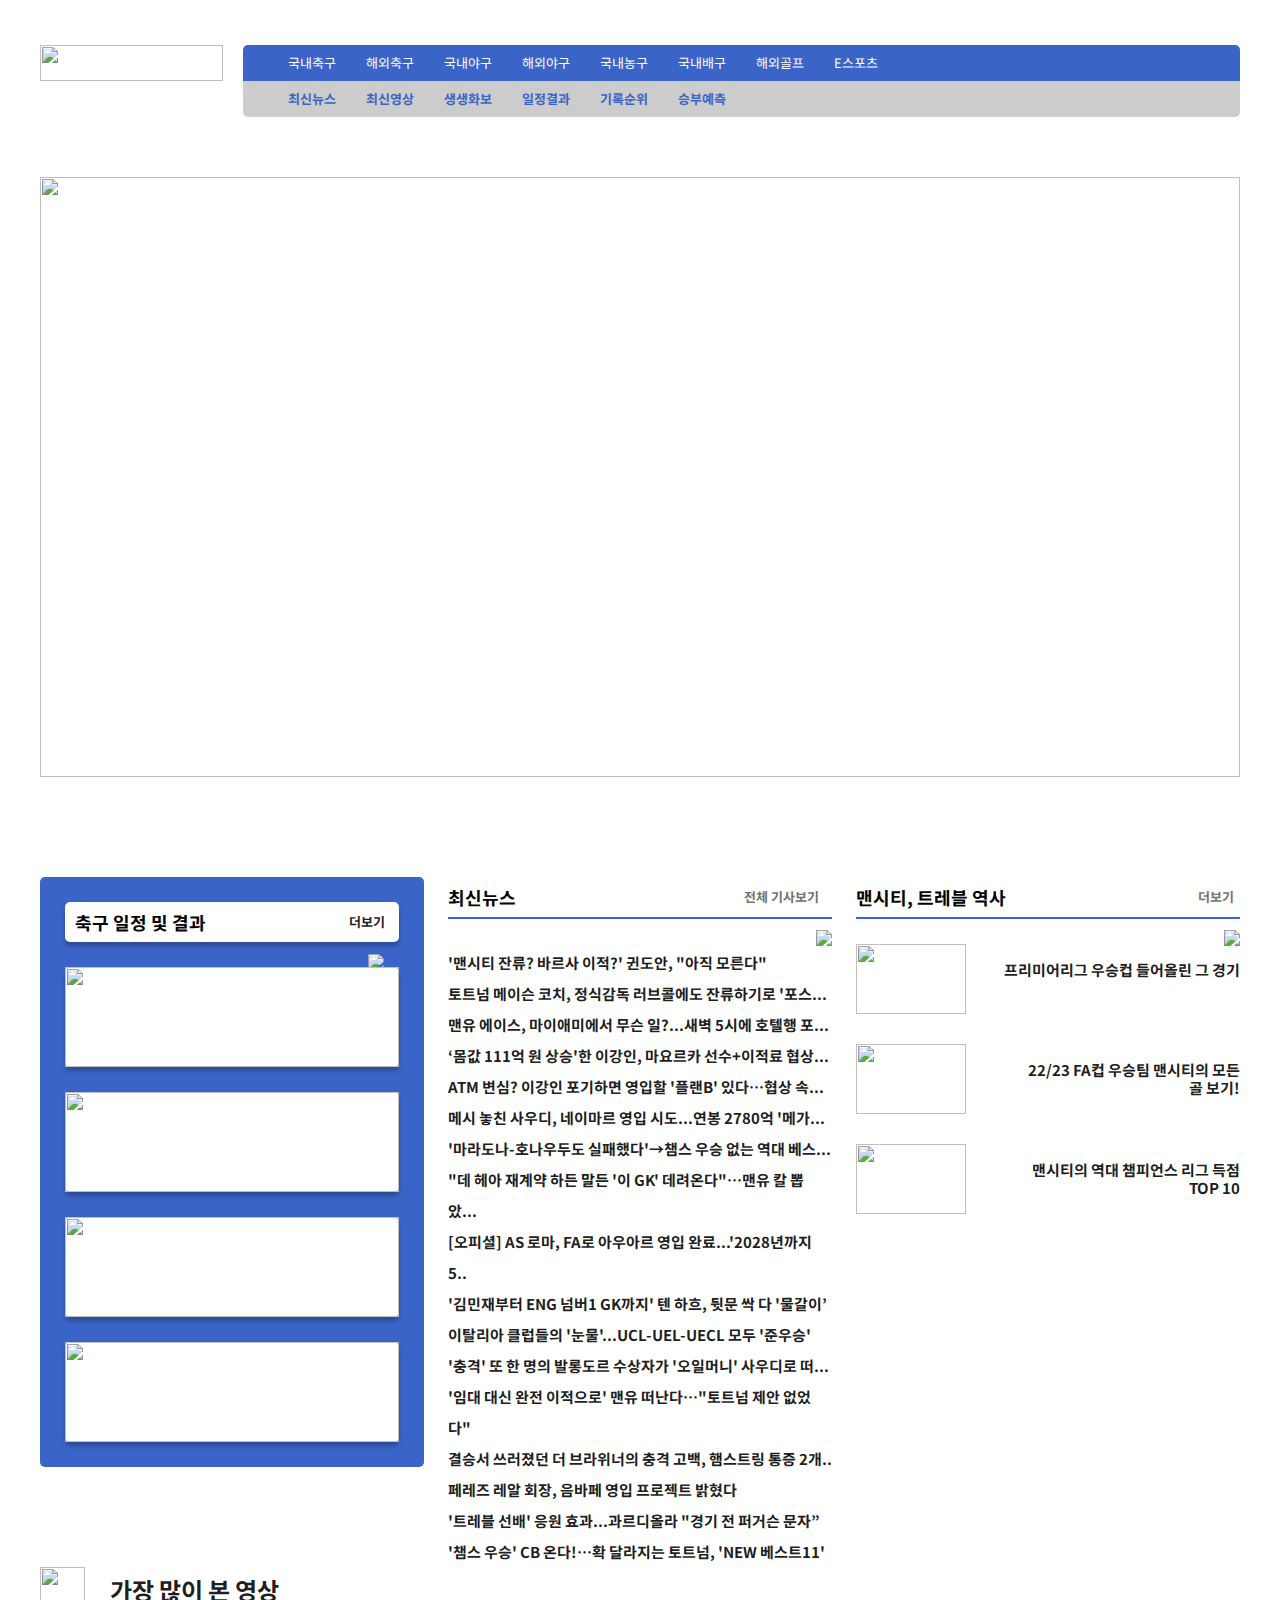
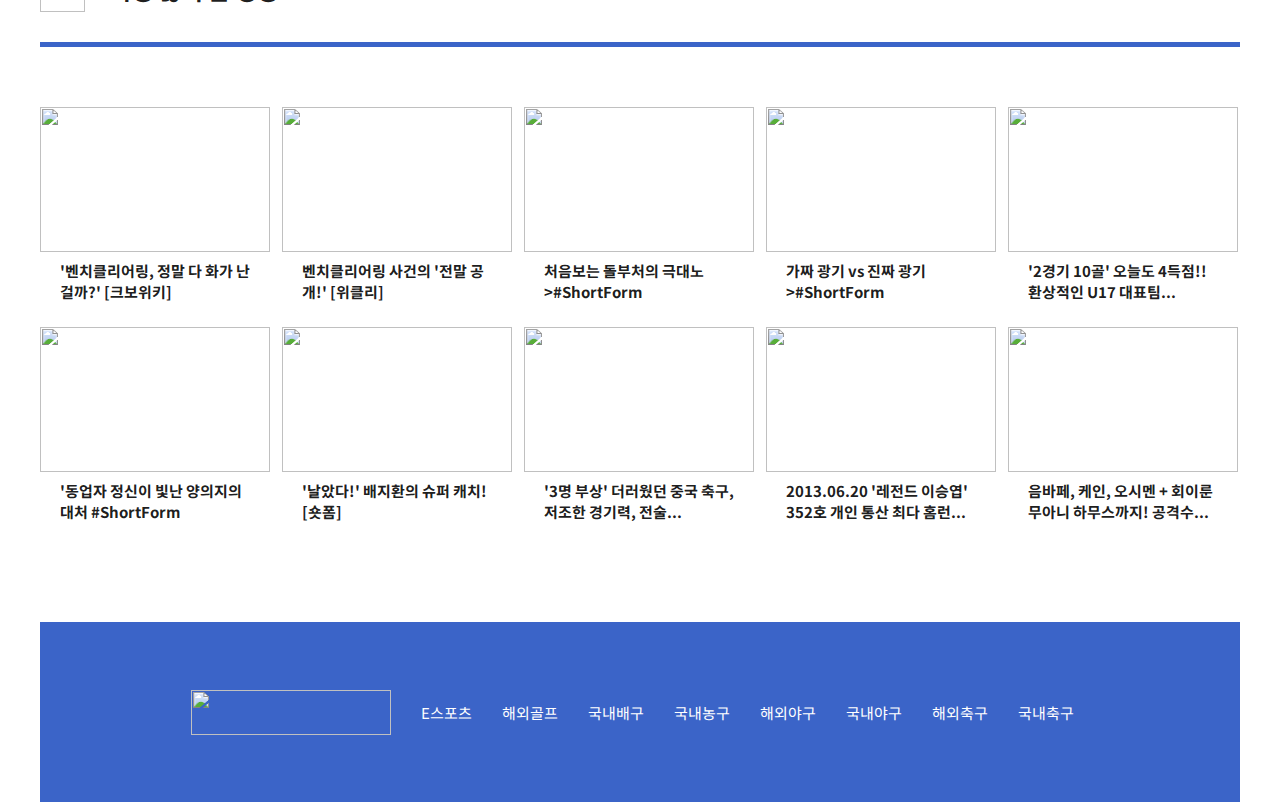
==== commit df03b801: "Update and rename page3.html to index.html" ====
--- a/index.html
+++ b/index.html
@@ -7,8 +7,8 @@
     <link rel="preconnect" href="https://fonts.googleapis.com">
     <link rel="preconnect" href="https://fonts.gstatic.com" crossorigin>
     <link href="https://fonts.googleapis.com/css2?family=Noto+Sans+KR:wght@100;300;400;500;700;900&display=swap" rel="stylesheet">
-    <link rel="stylesheet" href="styles2.css">
-    <title>page2</title>
+    <link rel="stylesheet" href="styles3.css">
+    <title>page3</title>
 </head>
 <body>
     <div class="title">
@@ -30,85 +30,155 @@
         </ul>
     </div>
     <ul class="sub-navbar">
-        <li><a href="https://sports.news.naver.com/kbaseball/news/index?isphoto=N">최신뉴스</a></li>
-        <li><a href="https://m.sports.naver.com/kbaseball/video">최신영상</a></li>
-        <li><a href="https://sports.news.naver.com/photocenter/albumList?category=kbo">생생화보</a></li>
-        <li><a href="https://sports.news.naver.com/kbaseball/schedule/index">일정결과</a></li>
-        <li><a href="https://sports.news.naver.com/kbaseball/record/index?category=kbo">기록순위</a></li>
-        <li><a href="https://sports.news.naver.com/kbaseball/column/columnistList">구단협회</a></li>
+        <li><a href="https://sports.news.naver.com/wfootball/news/index?isphoto=N">최신뉴스</a></li>
+        <li><a href="https://m.sports.naver.com/wfootball/video">최신영상</a></li>
+        <li><a href="https://sports.news.naver.com/photocenter/albumList?category=wfootball">생생화보</a></li>
+        <li><a href="https://sports.news.naver.com/wfootball/schedule/index">일정결과</a></li>
+        <li><a href="https://sports.news.naver.com/wfootball/record/index">기록순위</a></li>
+        <li><a href="https://m.sports.naver.com/wfootball/predict">승부예측</a></li>
     </ul>
-    <div class="main-graphic"><img class="main-graphic-img" src="https://i.postimg.cc/26n8VLdd/u20.jpg"></div>
+    <div class="main-graphic"><img class="main-graphic-img" src="https://i.postimg.cc/P5S3fyxn/Frame-90.png"></div>
     <div class="section">
+        <div class="sub-bar">
+            <div class="box40">
+               <h2>축구 일정 및 결과</h2>
+               <p>더보기</p>
+               <a href="https://sports.news.naver.com/wfootball/schedule/index"><img class="small-icon" src="https://i.postimg.cc/VsFy33tK/arrow-forward-ios-FILL0-wght100-GRAD0-opsz48-1.png"></a>
+            </div>
+           <a class="box100" href="https://m.sports.naver.com/game/2023061150041316767/relay">
+                <img src="https://i.postimg.cc/SKHPWBsq/image-9.png">
+           </a>
+           <a class="box100" href="https://m.sports.naver.com/game/202306083448041331457/relay">
+               <img src="https://i.postimg.cc/jjCV6646/image-6.png">
+               </p>
+           </a>
+           <a class="box100" href="https://m.sports.naver.com/game/2023060463534287269/relay">
+               <img src="https://i.postimg.cc/9Fpd90YV/141231.jpg">
+               </p>
+           </a>
+           <a class="box100" href="https://m.sports.naver.com/game/2023060463534287257/relay">
+               <img src="https://i.postimg.cc/mZ3CxkqM/412131231.jpg">
+               </p>
+           </a>
+        </div>
+        <div class="article">
+            <div class="box40">
+               <h2>최신뉴스</h2>
+               <p>전체 기사보기</p>
+               <a href="https://sports.news.naver.com/wfootball/news/index?isphoto=N"><img class="small-icon" src="https://i.postimg.cc/jS1ntbvz/arrow-forward-ios-FILL0-wght100-GRAD0-opsz48-1.png"></a>
+            </div>
+            <div class="textbox384">
+                <a href="https://www.interfootball.co.kr/news/articleView.html?idxno=607840">'맨시티 잔류? 바르사 이적?' 귄도안, "아직 모른다"</a><br>
+                <a href="https://www.interfootball.co.kr/news/articleView.html?idxno=607837">토트넘 메이슨 코치, 정식감독 러브콜에도 잔류하기로 '포스...</a><br>
+                <a href="https://v.daum.net/v/20230612001013100">맨유 에이스, 마이애미에서 무슨 일?...새벽 5시에 호텔행 포...</a><br>
+                <a href="http://osen.mt.co.kr/article/G1112122846">‘몸값 111억 원 상승'한 이강인, 마요르카 선수+이적료 협상...</a><br>
+                <a href="https://www.xportsnews.com/article/1734468">ATM 변심? 이강인 포기하면 영입할 '플랜B' 있다…협상 속...</a><br>
+                <a href="https://www.interfootball.co.kr/news/articleView.html?idxno=607835">메시 놓친 사우디, 네이마르 영입 시도...연봉 2780억 '메가...</a><br>
+                <a href="https://v.daum.net/v/20230611235908907">'마라도나-호나우두도 실패했다'→챔스 우승 없는 역대 베스...</a><br>
+                <a href="http://mydaily.co.kr/new/read.php?newsid=202306112102628857&areaType=mb_best">"데 헤아 재계약 하든 말든 '이 GK' 데려온다"…맨유 칼 뽑았...</a><br>
+                <a href="https://www.interfootball.co.kr/news/articleView.html?idxno=607833">[오피셜] AS 로마, FA로 아우아르 영입 완료...'2028년까지 5..</a><br>
+                <a href="https://news.mt.co.kr/mtview.php?no=2023061121561919572">'김민재부터 ENG 넘버1 GK까지' 텐 하흐, 뒷문 싹 다 '물갈이’</a><br>
+                <a href="https://www.interfootball.co.kr/news/articleView.html?idxno=607830">이탈리아 클럽들의 '눈물'...UCL-UEL-UECL 모두 '준우승'</a><br>
+                <a href="https://sports.news.naver.com/news?oid=076&aid=0004018067">'충격' 또 한 명의 발롱도르 수상자가 '오일머니' 사우디로 떠...</a><br>
+                <a href="https://www.spotvnews.co.kr/news/articleView.html?idxno=612649">'임대 대신 완전 이적으로' 맨유 떠난다…"토트넘 제안 없었다"</a><br>
+                <a href="https://mksports.co.kr/view/2023/441526/">결승서 쓰러졌던 더 브라위너의 충격 고백, 햄스트링 통증 2개..</a><br>
+                <a href="https://www.sportalkorea.com/news/view.php?gisa_uniq=2023061120061328&section_code=20&cp=se&sp=A">페레즈 레알 회장, 음바페 영입 프로젝트 밝혔다</a><br>
+                <a href="http://www.fourfourtwo.co.kr/news/articleView.html?idxno=35486">'트레블 선배' 응원 효과...과르디올라 "경기 전 퍼거슨 문자”</a><br>
+                <a href="https://www.xportsnews.com/article/1734426">'챔스 우승' CB 온다!…확 달라지는 토트넘, 'NEW 베스트11'</a>
+            </div>
+        </div>
+        <div class="videobox">
+            <div class="box40">
+                <h2>맨시티, 트레블 역사</h2>
+                <p>더보기</p>
+                <a href="https://sports.news.naver.com/wfootball/news/index?isphoto=N"><img class="small-icon" src="https://i.postimg.cc/jS1ntbvz/arrow-forward-ios-FILL0-wght100-GRAD0-opsz48-1.png"></a>
+             </div>
+            <div class="videobox384">
+                <img src="https://i.postimg.cc/jSmG9Gxk/0000433950-004-20230611174702677.jpg">
+                <a class="middle" href="https://tv.naver.com/v/36168348">프리미어리그 우승컵 들어올린 그 경기</a>
+            </div>
+            <div class="videobox384">
+                <img src="https://i.postimg.cc/jSmG9Gxk/0000433950-004-20230611174702677.jpg">
+                <a class="middle" href="https://tv.naver.com/v/36803477">22/23 FA컵 우승팀 맨시티의 모든<br>골 보기!</a>
+            </div>
+            <div class="videobox384">
+                <img src="https://i.postimg.cc/jSmG9Gxk/0000433950-004-20230611174702677.jpg">
+                <a href="https://tv.naver.com/v/36845374">맨시티의 역대 챔피언스 리그 득점<br>TOP 10</a>
+            </div>
+        </div>
+    </div>   
+    <div class="section2">
         <div class="sub-title">
             <img class="sub-logo" src="https://i.postimg.cc/SNQVGDh2/sub-logo.png"></img>
-            <h3>카드로 보는 국내축구 최신뉴스</h3>
-        </div>
-        <div class="row2">
-            <a class="box345" href="https://sports.news.naver.com/news?oid=477&aid=0000435933">
-                <img src="https://i.postimg.cc/50tpLmcB/1.jpg">
-                <div class="textbox345">
-                    <p>조규성 "유럽 진출 간절해…뛸 수 있는 팀 고를 것"</p>
-                    <span>국내축구</span>
-                </div>
-            </a>
-            <a class="box345" href="https://sports.news.naver.com/news?oid=413&aid=0000161650">
-                <img src="https://i.postimg.cc/T1Ds5cmk/2.jpg">
-                <div class="textbox345">
-                    <p>[현장 리액션] '사우디 제안' 손흥민, "성용이 형이 한국의 주장은 중국에 가지 않는다고 말했다"</p>
-                    <span>국내축구</span>
-                </div>
-            </a>
-            <a class="box345" href="https://sports.news.naver.com/news?oid=411&aid=0000030354">
-                <img src="https://i.postimg.cc/vmKX7VGC/3.jpg">
-                <div class="textbox345">
-                    <p>[442.live] '결정력 문제'에 답한 클린스만 감독, "믿음이 중요, 더 많은 훈련 필요해"</p>
-                    <span>국가대표</span>
-                </div>
-            </a>
-        </div>
-        <div class="row2">
-            <a class="box345" href="https://blog.naver.com/jazzguy7777/223134021272">
-                <img src="https://i.postimg.cc/QC92kDLJ/4.jpg">
-                <div class="textbox345">
-                    <p>[신태용] 월드컵 챔피언과 붙는 149위 감독, 뭘 할 수 있을까?</p>
-                    <span>국내축구</span>
-                </div>
-            </a>
-            <a class="box345" href="https://sports.news.naver.com/news?oid=076&aid=0004022027">
-                <img src="https://i.postimg.cc/xjPQ5fbt/5.jpg">
-                <div class="textbox345">
-                    <p>[엘살바도르전]"가족들에게 미안하다" 김진수, 이번에는 안와골절…A매치 부상 저주에 또 눈물</p>
-                    <span>국가대표</span>
-                </div>
-            </a>
-            <a class="box345" href="https://sports.news.naver.com/news?oid=477&aid=0000435934">
-                <img src="https://i.postimg.cc/8zMtd57C/6.jpg">
-                <div class="textbox345">
-                    <p>부상 속출 "우리도 강하게 부딪히자" 했지만...중국 소림축구는 예상보다 거칠었다</p>
-                    <span>국가대표</span>
-                </div>
-            </a>
-        </div>
-        <div class="row2">
-            <a class="box345" href="https://sports.news.naver.com/news?oid=025&aid=0003288238">
-                <img src="https://i.postimg.cc/VLpzr7t8/7.jpg">
-                <div class="textbox345">
-                    <p>이기지 못한 공격축구</p>
-                    <span>국가대표</span>
-                </div>
-            </a>
-            <a class="box345" href="https://sports.news.naver.com/news?oid=025&aid=0003288213">
-                <img src="https://i.postimg.cc/j5pGq19g/8.jpg">
-                <div class="textbox345">
-                    <p>'부임 후 2무2패' 클린스만 "세트피스 실점...상당히 화가 난다"</p>
-                    <span>국가대표</span>
-                </div>
-            </a>
-            <a class="box345" href="https://sports.news.naver.com/news?oid=022&aid=0003825137">
-                <img src="https://i.postimg.cc/8P2jQktM/9.jpg">
-                <div class="textbox345">
-                    <p>손흥민 ‘사우디 이적설’ 관련 “돈은 중요하지 않아”</p>
-                    <span>국내축구</span>
+            <h3>가장 많이 본 영상</h3>
+        </div>
+        <div class="row3">
+            <a class="box230" href="https://m.naver.com/shorts/?mediaId=0C3922540A59CA3938D4ED598F24B57E47A1&serviceType=SPORTS&recType=SPORTS&h=V1.0db51fdab37a22d4">
+                <img src="https://i.postimg.cc/PfbdBbRQ/1.jpg">
+                <div class="textbox230">
+                    <p>'벤치클리어링, 정말 다 화가 난 걸까?' [크보위키]</p>
+                </div>
+            </a>
+            </a>
+            <a class="box230" href="https://m.sports.naver.com/video/1080878">
+                <img src="https://i.postimg.cc/137mv9jx/2.jpg">
+                <div class="textbox230">
+                    <p>벤치클리어링 사건의 '전말 공개!' [위클리]</p>
+                </div>
+            </a>
+            </a>
+            <a class="box230" href="https://m.naver.com/shorts/?mediaId=6BD3633ADCA0130F44F1A1F9C4B3F1CB3996&serviceType=SPORTS&recType=SPORTS&h=V1.a14a26ff95ef2037">
+                <img src="https://i.postimg.cc/dtBtTRRV/3.jpg">
+                <div class="textbox230">
+                    <p>처음보는 돌부처의 극대노>#ShortForm</p>
+                </div>
+            </a>
+            </a>
+            <a class="box230" href="https://m.naver.com/shorts/?mediaId=EE62843C23D39DA506EE319896219C9FBE22&serviceType=SPORTS&recType=SPORTS&h=V1.996c114b8a089486">
+            <img src="https://i.postimg.cc/RhZwxC47/4.jpg">
+                <div class="textbox230">
+                    <p>가짜 광기 vs 진짜 광기>#ShortForm</p>
+                </div>
+            </a>
+            <a class="box230" href="https://m.sports.naver.com/video/1081040">
+                <img src="https://i.postimg.cc/25HzXC9R/5.png">
+                <div class="textbox230">
+                    <p>'2경기 10골' 오늘도 4득점!! 환상적인 U17 대표팀...</p>
+                </div>
+            </a>
+        </div>
+        <div class="row3">
+            <a class="box230" href="https://m.naver.com/shorts/?mediaId=0C3922540A59CA3938D4ED598F24B57E47A1&serviceType=SPORTS&recType=SPORTS&h=V1.0db51fdab37a22d4">
+                <img src="https://i.postimg.cc/5254MByV/6.jpg">
+                <div class="textbox230">
+                    <p>'동업자 정신이 빛난 양의지의 대처 #ShortForm</p>
+                </div>
+            </a>
+            </a>
+            <a class="box230" href="https://m.sports.naver.com/video/1080878">
+                <img src="https://i.postimg.cc/j51Khvgz/7.jpg">
+                <div class="textbox230">
+                    <p>'날았다!' 배지환의 슈퍼 캐치! [숏폼]</p>
+                </div>
+            </a>
+            </a>
+            <a class="box230" href="https://m.naver.com/shorts/?mediaId=6BD3633ADCA0130F44F1A1F9C4B3F1CB3996&serviceType=SPORTS&recType=SPORTS&h=V1.a14a26ff95ef2037">
+                <img src="https://i.postimg.cc/6qGKbRgF/8.jpg">
+                <div class="textbox230">
+                    <p>'3명 부상' 더러웠던 중국 축구, 저조한 경기력, 전술...</p>
+                </div>
+            </a>
+            </a>
+            <a class="box230" href="https://m.naver.com/shorts/?mediaId=EE62843C23D39DA506EE319896219C9FBE22&serviceType=SPORTS&recType=SPORTS&h=V1.996c114b8a089486">
+            <img src="https://i.postimg.cc/c1K8GzSG/9.jpg">
+                <div class="textbox230">
+                    <p>2013.06.20 '레전드 이승엽' 352호 개인 통산 최다 홈런...</p>
+                </div>
+            </a>
+            <a class="box230" href="https://m.sports.naver.com/video/1081040">
+                <img src="https://i.postimg.cc/G3ZTLjL8/10.jpg">
+                <div class="textbox230">
+                    <p>음바페, 케인, 오시멘 + 회이룬 무아니 하무스까지! 공격수...</p>
                 </div>
             </a>
         </div>
@@ -127,4 +197,6 @@
                 <li><a href="">E스포츠</a></li>
             </ul>
         </div>
-    </div>
+    </div> 
+
+</body>
--- a/styles3.css
+++ b/styles3.css
@@ -0,0 +1,448 @@
+*{
+    margin: 0;
+    padding: 0;
+    font-family: 'Noto Sans KR', sans-serif;
+}
+body {  
+        width: 1200px;
+        margin-right: auto;
+        margin-left: auto;
+        text-align: center;
+}
+.title {
+        display: flex;
+        width: 1200px;
+        height: 36px;
+        line-height: 36px;
+        margin-top: 45px;
+}
+.main-logo {
+            width: 183px;
+            height: 36px;
+}
+.main-logo a {
+        display: block;
+        width: 183px;
+        height: 36px;
+}
+.main-logo a img {
+        display: block;
+        width: 183px;
+        height: 36px;
+}
+.navbar {
+            width: 997px;
+            height: 36px;
+            float: right;
+            list-style: none;
+            background-color: #3B64C8;
+            margin-left: 20px;
+            border-top-left-radius: 5px;
+            border-top-right-radius: 5px;
+}
+.navbar li {
+            float: left;
+}
+.navbar li:first-child {
+    padding-left: 30px;
+}
+.navbar li a {
+                padding-left: 15px;
+                padding-right: 15px;
+                line-height: 36px;
+                display: block;
+                text-decoration: none;
+                color: white;
+                font-size: 13px;
+}
+.navbar li:nth-child(9) a {
+                            margin-left: 183px;
+                            padding-right: 15px;
+                            line-height: 36px;
+                            display: block;
+                            text-decoration: none;
+                            color: white;
+                            font-size: 13px;
+}
+.navbar li:last-child a {
+                            padding-left: 15px;
+                            margin-right: 30px;
+                            line-height: 36px;
+                            display: block;
+                            text-decoration: none;
+                            color: white;
+                            font-size: 13px;
+}
+.navbar li a:hover {
+                    background-color: #233C78;
+}
+.navbar .small-icon {
+                        display: inline-block;
+                        vertical-align: middle;
+                        width: 15px;
+                        height: 15px;
+                        fill: white;
+}
+.sub-navbar {
+                display: block;
+                margin-top: 0px;
+                width: 997px;
+                height: 36px;
+                float: right;
+                list-style: none;
+                background-color: #cccccc;
+                margin-left: 20px;
+                border-bottom-left-radius: 5px;
+                border-bottom-right-radius: 5px;
+}
+.sub-navbar li {
+                float: left;
+}
+.sub-navbar li:first-child {
+                            padding-left: 30px;
+}
+.sub-navbar li a {
+                padding-left: 15px;
+                padding-right: 15px;
+                line-height: 36px;
+                display: inline-block;
+                text-decoration: none;
+                color: #3B64C8;
+                font-size: 13px;
+                font-weight: bold;
+}
+.sub-navbar li a:hover {
+                        background-color: #737373;
+                        color: white;
+}
+.main-graphic {
+                width: 1200px;
+                height: 600px;
+                text-align: center;
+                margin-top: 96px;
+}
+.main-graphic-img {
+                    object-fit: cover;
+                    width: 1200px;
+                    height: 600px;
+}
+.section {
+            margin-top: 100px;
+            width: 1200px;
+            height: 590px;
+}
+.sub-bar {
+            display: block;
+            float: left;
+            width: 384px;
+            height: 590px;
+            border-radius: 5px;
+            background-color: #3B64C8;
+}
+.sub-bar .box40 {   
+                    display: inline-block;
+                    width: 334px;
+                    height: 40px;
+                    margin: 25px;
+                    background-color: white;
+                    border-radius: 5px;
+                    box-shadow: 0px 4px 4px rgba(0, 0, 0, 0.25);
+}
+.sub-bar .box40 h2 {
+                    display: block;
+                    margin-left: 10px;
+                    float: left;
+                    text-align: left;
+                    line-height: 40px;
+                    font-size: 18px;
+                    font-weight: bold;
+}
+.sub-bar .box40 p {
+                    display: inline-block;
+                    vertical-align: middle;
+                    margin-left: 129px;
+                    text-align: left;
+                    line-height: 40px;
+                    font-size: 13px;
+                    font-weight: bold;
+                    color: rgba(0, 0, 0, 0.9)
+}
+.sub-bar .box40 .small-icon {
+                                display: block;
+                                float: right;
+                                line-height: 40px;
+                                margin-top: 12px;
+                                margin-bottom: 13px;
+                                margin-right: 15px;
+}
+.sub-bar .box100 {  
+                        display: inline-block;
+                        width: 334px;
+                        height: 100px;
+                        margin-bottom: 25px;
+                        background-color: white;
+                        border-radius: 5px;
+                        box-shadow: 0px 4px 4px rgba(0, 0, 0, 0.25);
+}
+.sub-bar .box100 img {
+                        width: 334px;
+                        height: 100px;
+                        object-fit: none;
+}
+.article {
+            display: block;
+            float: left;
+            width: 384px;
+            height: 590px;
+            margin-left: 24px;
+}
+.article .box40 {   
+                    display: inline-block;
+                    width: 384px;
+                    height: 40px;
+                    border-bottom: 2px solid #3B64C8;
+                    background-color: white;
+}
+.article .box40 h2 {
+                    display: block;
+                    float: left;
+                    text-align: left;
+                    line-height: 40px;
+                    font-size: 18px;
+                    font-weight: bold;
+}
+.article .box40 p {
+                    display: block;
+                    float: left;
+                    text-align: left;
+                    margin-left: 228px;
+                    line-height: 40px;
+                    font-size: 13px;
+                    font-weight: bold;
+                    color: #737373
+}
+.article .box40 .small-icon {
+                                display: block;
+                                float: right;
+                                line-height: 40px;
+                                margin-top: 13px;
+                                margin-bottom: 12px;
+}
+.article .textbox384 {
+                        display: inline-block;
+                        text-align: left;
+                        width: 384px;
+                        height: 510px;
+                        margin-top: 23px;
+}
+.article .textbox384 a {
+                        text-decoration: none;
+                        font-size: 15px;
+                        font-weight: bold;
+                        color: rgba(0, 0, 0, 0.9);
+                        line-height: 31px;
+}
+.videobox {
+            display: block;
+            float: left;
+            width: 384px;
+            height: 590px;
+            margin-left: 24px;
+}
+.videobox .box40 {   
+                    display: inline-block;
+                    width: 384px;
+                    height: 40px;
+                    border-bottom: 2px solid #3B64C8;
+                    background-color: white;
+}
+.videobox .box40 h2 {
+                    display: block;
+                    float: left;
+                    text-align: left;
+                    line-height: 40px;
+                    font-size: 18px;
+                    font-weight: bold;
+}
+.videobox .box40 p {
+                    display: inline-block;
+                    vertical-align: middle;
+                    margin-left: 186px;
+                    text-align: left;
+                    line-height: 40px;
+                    font-size: 13px;
+                    font-weight: bold;
+                    color: #737373
+}
+.videobox .box40 .small-icon {
+                                display: block;
+                                float: right;
+                                line-height: 40px;
+                                margin-top: 13px;
+                                margin-bottom: 12px;
+}
+.videobox .videobox384 {
+                        display: inline-block;
+                        font-size: 0;
+                        margin-top: 25px;
+                        width: 384px;
+                        height: 70px;
+}
+.videobox .videobox384 img {
+                            display: block;
+                            float: left;
+                            width: 110px;
+                            height: 70px;
+}
+.videobox .videobox384:first-child a {
+                                        display: block;
+                                        float: right;
+                                        margin-top: 26px;
+                                        margin-bottom: 26px;
+                                        text-align: right;
+                                        text-decoration: none;
+                                        font-size: 15px;
+                                        font-weight: bold;
+                                        color: rgba(0, 0, 0, 0.9);
+}
+.videobox .videobox384 a {
+                            display: block;
+                            float: right;
+                            margin-top: 17px;
+                            margin-bottom: 17px;
+                            line-height: 18px;
+                            text-align: right;
+                            text-decoration: none;
+                            font-size: 15px;
+                            font-weight: bold;
+                            color: rgba(0, 0, 0, 0.9);
+}
+.section2 {
+            margin-top: 100px;
+            width: 1200px;
+            height: 555px;
+}
+.section2 .sub-title {
+    display: inline-block;
+    font-size: 0;
+    text-align: left;
+    width: 1200px;
+    height: 75px;
+    border-bottom: 5px solid #3B64C8 ;
+}
+.section2 .sub-title .sub-logo {
+            display: inline-block;
+            vertical-align: middle;
+            width: 45px;      
+            height: 45px;
+}
+.section2 .sub-title h3 {
+    display: inline-block;
+    vertical-align: middle;
+    margin-left: 25px;
+    font-size: 24px;
+    font-weight: bold;
+    color: rgba(0, 0, 0, 0.9);
+}
+.section2 .row3 {
+    display: inline-block;
+    font-size: 0;
+    vertical-align: middle;
+    text-align: left;
+    width: 1210px;
+    margin-top: 60px;
+    margin-bottom: 10px;
+}
+.section2 .row3:last-child {
+                    display: inline-block;
+                    font-size: 0;
+                    vertical-align: middle;
+                    text-align: left;
+                    width: 1210px;
+                    margin-top: 10px;
+}
+.section2 .row3 .box230 {
+            display: inline-block;
+            vertical-align: middle;
+            margin-left: 0;
+            margin-right: 12px;
+            width: 230px;        
+            height: 200px;
+}
+.section2 .row3 a:last-child .box230 {
+                            display: inline-block;
+                            vertical-align: middle;
+                            margin-left: 2px;
+                            margin-right: 0;
+                            width: 230px;        
+                            height: 200px;      
+}
+.section2 .row3 a img {
+                    width: 230px;
+                    height: 145px;
+                    object-fit: cover;
+                    text-align: center;
+}
+.section2 .row3 a .textbox230 {
+                    width: 230px;
+                    height: 55px;
+                    display: inline-block;
+                    text-align: left;
+                    background-color: white;
+}
+.section2 .row3 a p {
+            display: block;
+            margin: 8px 19px 7px 20px;
+            font-size: 15px;
+            font-weight: bold;
+            text-decoration: none;
+            color: rgba(0, 0, 0, 0.9);                
+}
+.bluebox {
+    display: block;
+    width: 1200px;
+    height: 180px;
+    background-color: #3B64C8;
+    margin-top: 100px;
+}
+.bluebox .row4 {
+    display: inline-block;
+    font-size: 0;
+    vertical-align: middle;
+    width: 1200px;
+    height: 45px;
+    margin-top: 68px;
+    margin-bottom: 67px;
+    text-align: center;
+}
+.bluebox .row4 .last-logo {
+    display: inline-block;
+    line-height: 45px;
+    width: 200px;
+    height: 45px;
+}
+.bluebox .row4 .last-logo img {
+    width: 200px;
+    height: 45px;
+}
+.bluebox .row4 .sub-navbar2 {
+            display: inline-block;
+            line-height: 45px;
+            list-style: none;
+            margin-left: 15px;
+}
+.bluebox .row4 .sub-navbar2 li {
+                    float: right;
+                    padding-left: 15px;
+                    padding-right: 15px;
+}
+.bluebox .row4 .sub-navbar2 li a {
+                            float: left;
+                            text-decoration: none;
+                            font-size: 15px;
+                            font-weight: 400;
+                            color: white;
+}
+.bluebox .row4 .sub-navbar2 li a:hover {
+                            color: #233C78;
+}
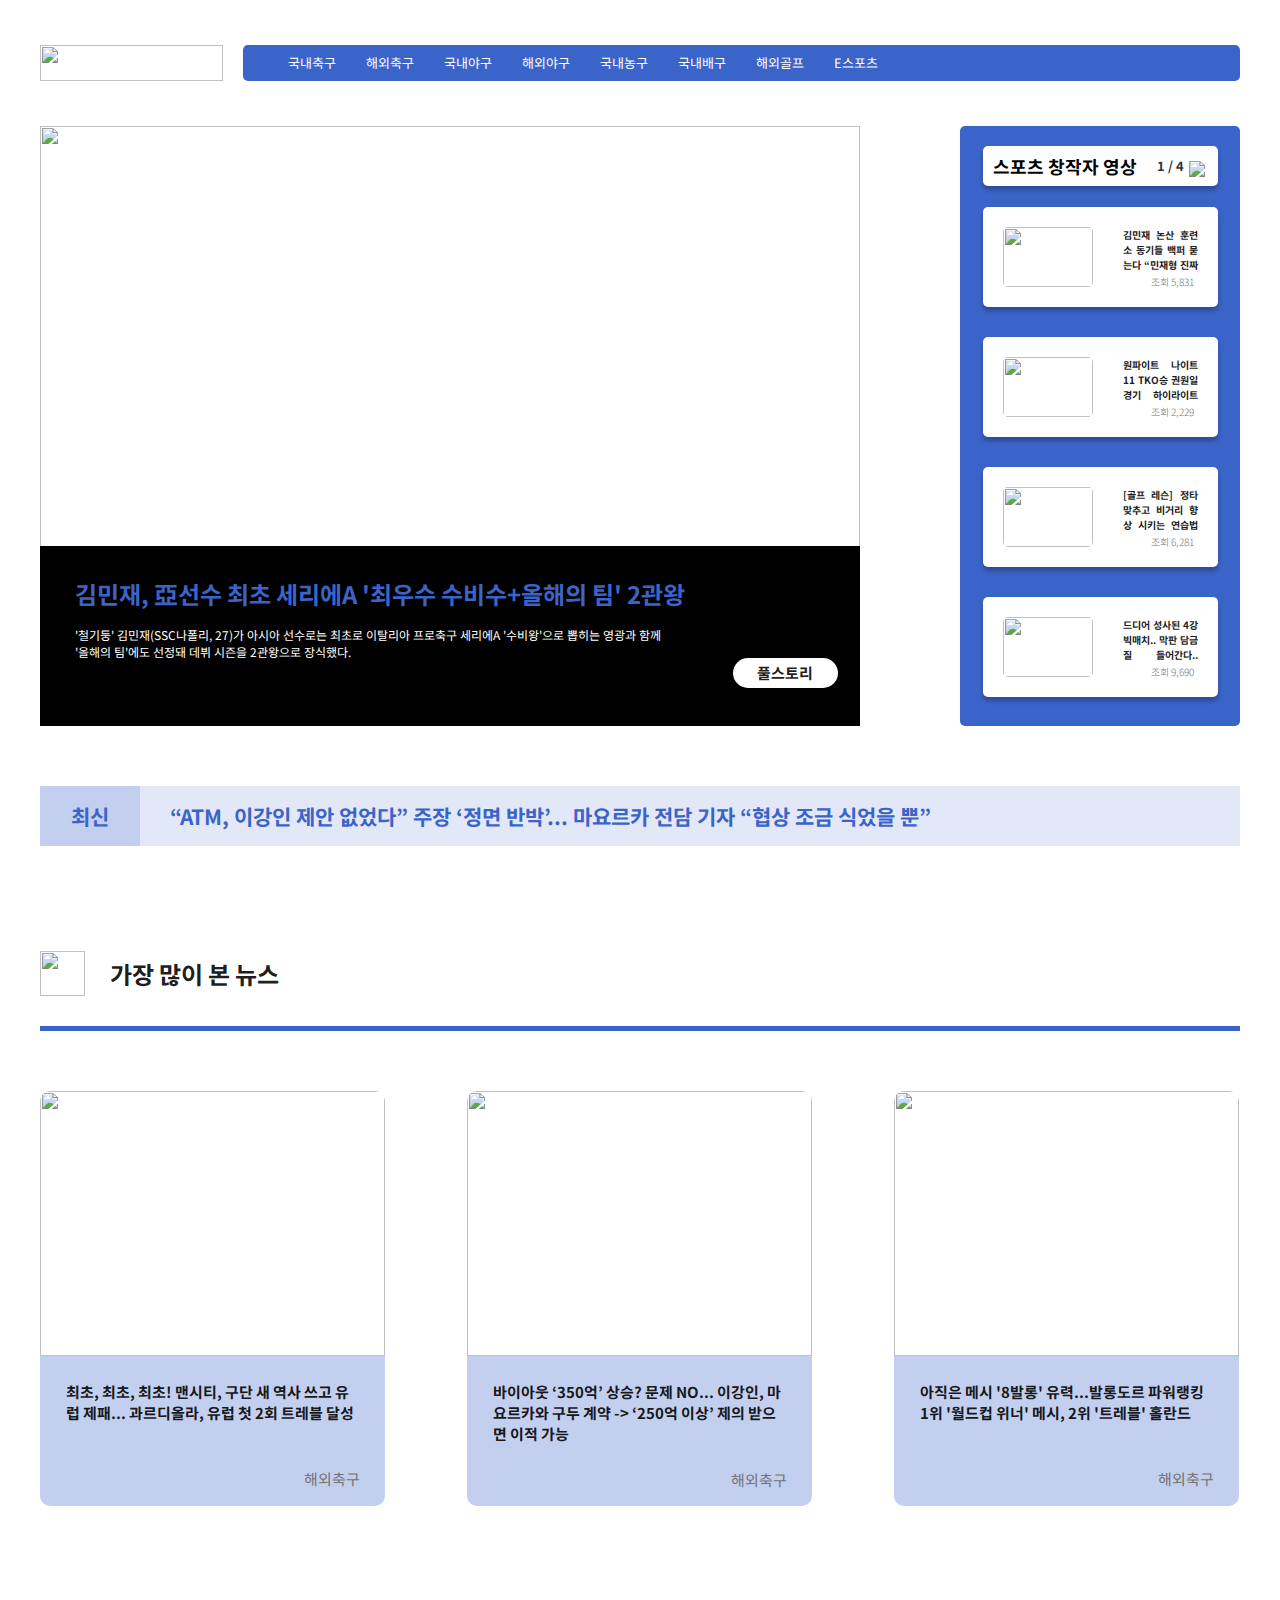
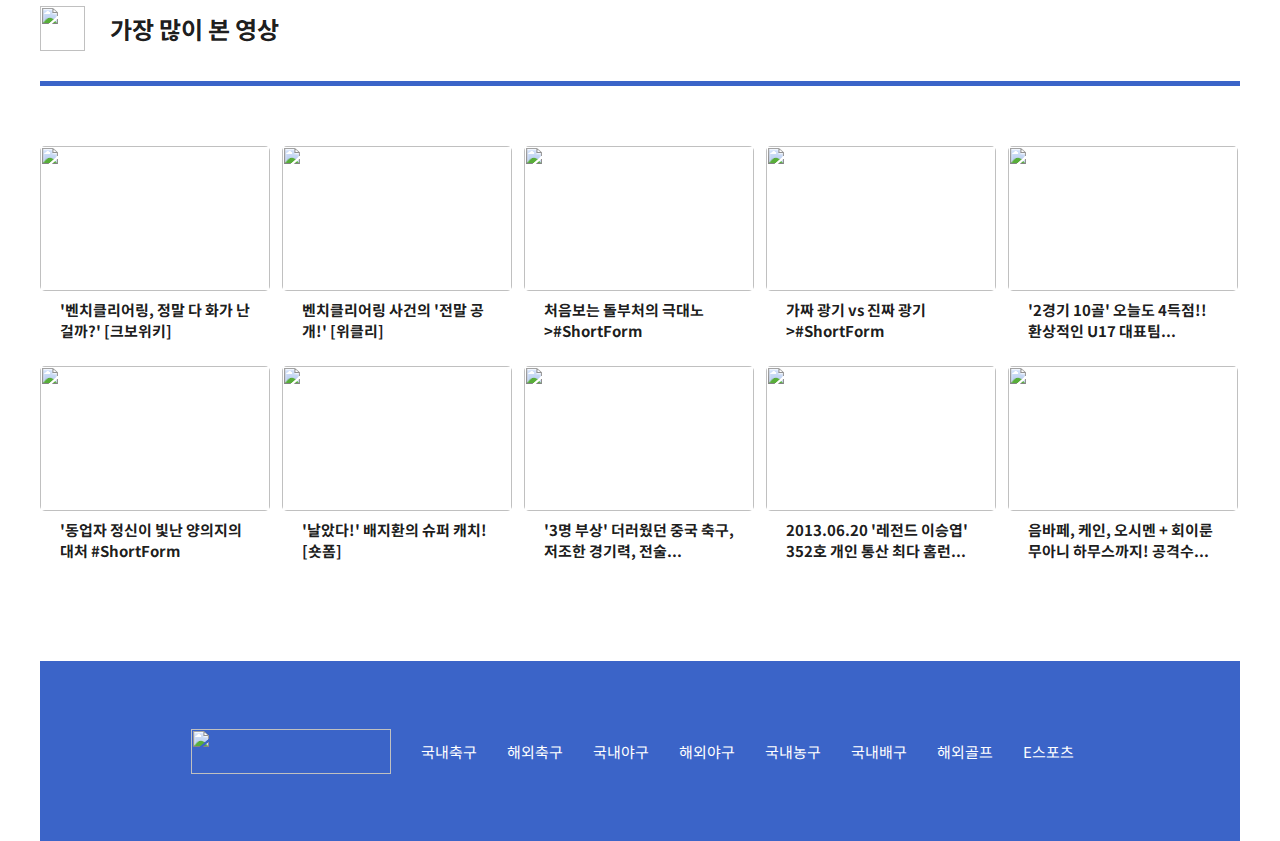
==== commit 298ae7c0: "Add files via upload" ====
--- a/index.html
+++ b/index.html
@@ -4,16 +4,17 @@
     <meta charset="UTF-8">
     <meta http-equiv="X-UA-Compatible" content="IE=edge">
     <meta name="viewport" content="width=device-width, initial-scale=1.0">
+    <link href="https://fonts.googleapis.com/icon?family=Material+Icons" rel="stylesheet">
     <link rel="preconnect" href="https://fonts.googleapis.com">
     <link rel="preconnect" href="https://fonts.gstatic.com" crossorigin>
     <link href="https://fonts.googleapis.com/css2?family=Noto+Sans+KR:wght@100;300;400;500;700;900&display=swap" rel="stylesheet">
-    <link rel="stylesheet" href="styles3.css">
-    <title>page3</title>
+    <link rel="stylesheet" href="styles.css">
+    <title>Index</title>
 </head>
 <body>
     <div class="title">
         <h1 class="main-logo">
-            <a href="../index.html"><img src="https://i.postimg.cc/sgVz2FZ0/image.webp"></a>
+            <a href="/index.html"><img src="https://i.postimg.cc/sgVz2FZ0/image.webp"></a>
         </h1>
         <ul class="navbar">
             <li><a href="../page2.html">국내축구</a></li>
@@ -23,91 +24,92 @@
             <li><a href="">국내농구</a></li>
             <li><a href="">국내배구</a></li>
             <li><a href="">해외골프</a></li>
-            <li><a href="">E스포츠</a></li>
+            <li><a href="">E스포츠</a></li> 
             <li><a href=""><img class="small-icon" src="https://i.postimg.cc/TYpNZkBB/settings-FILL1-wght400-GRAD0-opsz48.png"></img></a></li>
             <li><a href=""><img class="small-icon" src="https://i.postimg.cc/pLMQqqvf/home-FILL1-wght400-GRAD0-opsz48.png"></img></a></li>
             <li><a href=""><img class="small-icon" src="https://i.postimg.cc/Fz2btxLQ/favorite-FILL1-wght400-GRAD0-opsz48.png"></img></a></li> 
         </ul>
     </div>
-    <ul class="sub-navbar">
-        <li><a href="https://sports.news.naver.com/wfootball/news/index?isphoto=N">최신뉴스</a></li>
-        <li><a href="https://m.sports.naver.com/wfootball/video">최신영상</a></li>
-        <li><a href="https://sports.news.naver.com/photocenter/albumList?category=wfootball">생생화보</a></li>
-        <li><a href="https://sports.news.naver.com/wfootball/schedule/index">일정결과</a></li>
-        <li><a href="https://sports.news.naver.com/wfootball/record/index">기록순위</a></li>
-        <li><a href="https://m.sports.naver.com/wfootball/predict">승부예측</a></li>
-    </ul>
-    <div class="main-graphic"><img class="main-graphic-img" src="https://i.postimg.cc/P5S3fyxn/Frame-90.png"></div>
+    <div class="row">
+        <div class="main-bar">
+        <img class="head-image" src="https://i.postimg.cc/wvj1fx5L/image.webp">
+        <div class="head-box">
+            <h2>김민재, 亞선수 최초 세리에A '최우수 수비수+올해의 팀' 2관왕</h2>
+            <p>'철기둥' 김민재(SSC나폴리, 27)가 아시아 선수로는 최초로 이탈리아 프로축구 세리에A '수비왕'으로 뽑히는 영광과 함께 
+                '올해의 팀'에도 선정돼 데뷔 시즌을 2관왕으로 장식했다.</p>
+            <a class="cta-button" href="https://www.yna.co.kr/view/AKR20230603012600007?input=1195m">풀스토리</a>
+        </div>
+        </div>
+        <div class="sub-bar">
+         <div class="box40">
+                <h2>스포츠 창작자 영상</h2>
+                <p>1 / 4</p>
+                <a href=""><img class="small-icon" src="https://i.postimg.cc/cLtrSv2c/chevron-left-FILL0-wght300-GRAD0-opsz48-1.png"></a>
+                <a href=""><img class="small-icon2" src="https://i.postimg.cc/HxdxXBxS/chevron-right-FILL0-wght300-GRAD0-opsz48-1.png"></a>
+            </div>
+            <a class="box100" href="https://m.naver.com/shorts/?mediaId=7A783C8062FE62F543F420B7933A170CBA14&serviceType=SPORTS&recType=SPORTS&h=V1.47f52338d71e659a">
+                <img class="small-thumbnail" src="https://i.postimg.cc/9fPV5kHc/3.jpg">
+                <p>김민재  논산 훈련소 동기들 백퍼 묻는다 “민재형 진짜
+                <span>조회 5,831</span>
+                </p>
+            </a>
+            <a class="box100" href="https://m.sports.naver.com/video/1078475">
+                <img class="small-thumbnail" src="https://i.postimg.cc/nhvNCQRk/4.jpg">
+                <p>원파이트 나이트 11 TKO승 권원일 경기 하이라이트
+                <span>조회 2,229</span>
+                </p>
+            </a>
+            <a class="box100" href="https://m.sports.naver.com/video/1078478">
+                <img class="small-thumbnail" src="https://i.postimg.cc/T1L4Gy5n/2.jpg">
+                <p>[골프 레슨]  정타 맞추고 비거리 향상 시키는 연습법
+                <span>조회 6,281</span>
+                </p>
+            </a>
+            <a class="box100" href="https://m.sports.naver.com/video/1077857">
+                <img class="small-thumbnail" src="https://i.postimg.cc/g2WmSp1g/5.jpg">
+                <p>드디어 성사된 4강 빅매치.. 막판 담금질 들어간다..
+                <span>조회 9,690</span>
+                </p>
+            </a>
+        </div>
+    </div>    
+    <div class="toolbar">
+        <div class="blue"><a href="https://sports.news.naver.com/wfootball/news/index?isphoto=N">최신</a></div>
+            <a href="https://sports.news.naver.com/news?oid=311&aid=0001602961">“ATM, 이강인 제안 없었다” 주장 ‘정면 반박’... 마요르카 전담 기자 “협상 조금 식었을 뿐”</a>
+            <p>4시간 전</p>
+            <a href=""><img src=""></a>
+            <a href=""><img src=""></a>
+    </div>
     <div class="section">
-        <div class="sub-bar">
-            <div class="box40">
-               <h2>축구 일정 및 결과</h2>
-               <p>더보기</p>
-               <a href="https://sports.news.naver.com/wfootball/schedule/index"><img class="small-icon" src="https://i.postimg.cc/VsFy33tK/arrow-forward-ios-FILL0-wght100-GRAD0-opsz48-1.png"></a>
-            </div>
-           <a class="box100" href="https://m.sports.naver.com/game/2023061150041316767/relay">
-                <img src="https://i.postimg.cc/SKHPWBsq/image-9.png">
-           </a>
-           <a class="box100" href="https://m.sports.naver.com/game/202306083448041331457/relay">
-               <img src="https://i.postimg.cc/jjCV6646/image-6.png">
-               </p>
-           </a>
-           <a class="box100" href="https://m.sports.naver.com/game/2023060463534287269/relay">
-               <img src="https://i.postimg.cc/9Fpd90YV/141231.jpg">
-               </p>
-           </a>
-           <a class="box100" href="https://m.sports.naver.com/game/2023060463534287257/relay">
-               <img src="https://i.postimg.cc/mZ3CxkqM/412131231.jpg">
-               </p>
-           </a>
-        </div>
-        <div class="article">
-            <div class="box40">
-               <h2>최신뉴스</h2>
-               <p>전체 기사보기</p>
-               <a href="https://sports.news.naver.com/wfootball/news/index?isphoto=N"><img class="small-icon" src="https://i.postimg.cc/jS1ntbvz/arrow-forward-ios-FILL0-wght100-GRAD0-opsz48-1.png"></a>
-            </div>
-            <div class="textbox384">
-                <a href="https://www.interfootball.co.kr/news/articleView.html?idxno=607840">'맨시티 잔류? 바르사 이적?' 귄도안, "아직 모른다"</a><br>
-                <a href="https://www.interfootball.co.kr/news/articleView.html?idxno=607837">토트넘 메이슨 코치, 정식감독 러브콜에도 잔류하기로 '포스...</a><br>
-                <a href="https://v.daum.net/v/20230612001013100">맨유 에이스, 마이애미에서 무슨 일?...새벽 5시에 호텔행 포...</a><br>
-                <a href="http://osen.mt.co.kr/article/G1112122846">‘몸값 111억 원 상승'한 이강인, 마요르카 선수+이적료 협상...</a><br>
-                <a href="https://www.xportsnews.com/article/1734468">ATM 변심? 이강인 포기하면 영입할 '플랜B' 있다…협상 속...</a><br>
-                <a href="https://www.interfootball.co.kr/news/articleView.html?idxno=607835">메시 놓친 사우디, 네이마르 영입 시도...연봉 2780억 '메가...</a><br>
-                <a href="https://v.daum.net/v/20230611235908907">'마라도나-호나우두도 실패했다'→챔스 우승 없는 역대 베스...</a><br>
-                <a href="http://mydaily.co.kr/new/read.php?newsid=202306112102628857&areaType=mb_best">"데 헤아 재계약 하든 말든 '이 GK' 데려온다"…맨유 칼 뽑았...</a><br>
-                <a href="https://www.interfootball.co.kr/news/articleView.html?idxno=607833">[오피셜] AS 로마, FA로 아우아르 영입 완료...'2028년까지 5..</a><br>
-                <a href="https://news.mt.co.kr/mtview.php?no=2023061121561919572">'김민재부터 ENG 넘버1 GK까지' 텐 하흐, 뒷문 싹 다 '물갈이’</a><br>
-                <a href="https://www.interfootball.co.kr/news/articleView.html?idxno=607830">이탈리아 클럽들의 '눈물'...UCL-UEL-UECL 모두 '준우승'</a><br>
-                <a href="https://sports.news.naver.com/news?oid=076&aid=0004018067">'충격' 또 한 명의 발롱도르 수상자가 '오일머니' 사우디로 떠...</a><br>
-                <a href="https://www.spotvnews.co.kr/news/articleView.html?idxno=612649">'임대 대신 완전 이적으로' 맨유 떠난다…"토트넘 제안 없었다"</a><br>
-                <a href="https://mksports.co.kr/view/2023/441526/">결승서 쓰러졌던 더 브라위너의 충격 고백, 햄스트링 통증 2개..</a><br>
-                <a href="https://www.sportalkorea.com/news/view.php?gisa_uniq=2023061120061328&section_code=20&cp=se&sp=A">페레즈 레알 회장, 음바페 영입 프로젝트 밝혔다</a><br>
-                <a href="http://www.fourfourtwo.co.kr/news/articleView.html?idxno=35486">'트레블 선배' 응원 효과...과르디올라 "경기 전 퍼거슨 문자”</a><br>
-                <a href="https://www.xportsnews.com/article/1734426">'챔스 우승' CB 온다!…확 달라지는 토트넘, 'NEW 베스트11'</a>
-            </div>
-        </div>
-        <div class="videobox">
-            <div class="box40">
-                <h2>맨시티, 트레블 역사</h2>
-                <p>더보기</p>
-                <a href="https://sports.news.naver.com/wfootball/news/index?isphoto=N"><img class="small-icon" src="https://i.postimg.cc/jS1ntbvz/arrow-forward-ios-FILL0-wght100-GRAD0-opsz48-1.png"></a>
-             </div>
-            <div class="videobox384">
+        <div class="sub-title">
+            <img class="sub-logo" src="https://i.postimg.cc/SNQVGDh2/sub-logo.png"></img>
+            <h3>가장 많이 본 뉴스</h3>
+        </div>
+        <div class="row2">
+            <a class="box345" href="https://sports.news.naver.com/news?oid=032&aid=0003229179">
                 <img src="https://i.postimg.cc/jSmG9Gxk/0000433950-004-20230611174702677.jpg">
-                <a class="middle" href="https://tv.naver.com/v/36168348">프리미어리그 우승컵 들어올린 그 경기</a>
-            </div>
-            <div class="videobox384">
-                <img src="https://i.postimg.cc/jSmG9Gxk/0000433950-004-20230611174702677.jpg">
-                <a class="middle" href="https://tv.naver.com/v/36803477">22/23 FA컵 우승팀 맨시티의 모든<br>골 보기!</a>
-            </div>
-            <div class="videobox384">
-                <img src="https://i.postimg.cc/jSmG9Gxk/0000433950-004-20230611174702677.jpg">
-                <a href="https://tv.naver.com/v/36845374">맨시티의 역대 챔피언스 리그 득점<br>TOP 10</a>
-            </div>
-        </div>
-    </div>   
-    <div class="section2">
+                <div class="textbox345">
+                    <p>최초, 최초, 최초! 맨시티, 구단 새 역사 쓰고 유럽 제패... 과르디올라, 유럽 첫 2회 트레블 달성</p>
+                    <span>해외축구</span>
+                </div>
+            </a>
+            <a class="box345" href="https://sports.news.naver.com/news?oid=411&aid=0000029827">
+                <img src="https://i.postimg.cc/7hHc049b/0000029827-003-20230611194101458.jpg">
+                <div class="textbox345">
+                    <p>바이아웃 ‘350억’ 상승? 문제 NO... 이강인, 마요르카와 구두 계약 -> ‘250억 이상’ 제의 받으면 이적 가능</p>
+                    <span>해외축구</span>
+                </div>
+            </a>
+            <a class="box345" href="https://sports.news.naver.com/news?oid=411&aid=0000029839">
+                <img src="https://i.postimg.cc/90LkBkgb/0000029839-001-20230611221001497.jpg">
+                <div class="textbox345">
+                    <p>아직은 메시 '8발롱' 유력...발롱도르 파워랭킹 1위 '월드컵 위너' 메시, 2위 '트레블' 홀란드</p>
+                    <span>해외축구</span>
+                </div>
+            </a>
+        </div>
+    </div>
+    <div class="section">
         <div class="sub-title">
             <img class="sub-logo" src="https://i.postimg.cc/SNQVGDh2/sub-logo.png"></img>
             <h3>가장 많이 본 영상</h3>
@@ -186,7 +188,7 @@
     <div class="bluebox">
         <div class="row4">
             <a class="last-logo" href="/index.html"><img src="https://i.postimg.cc/9fMyRFvr/image.png"></a>
-            <ul class="sub-navbar2">
+            <ul class="sub-navbar">
                 <li><a href="../page2.html">국내축구</a></li>
                 <li><a href="../page3.html">해외축구</a></li>
                 <li><a href="">국내야구</a></li>
@@ -197,6 +199,6 @@
                 <li><a href="">E스포츠</a></li>
             </ul>
         </div>
-    </div> 
-
+    </div>
 </body>
+</html>--- a/styles.css
+++ b/styles.css
@@ -0,0 +1,474 @@
+*{
+    margin: 0;
+    padding: 0;
+    font-family: 'Noto Sans KR', sans-serif;
+}
+body {  
+        width: 1200px;
+        text-align: center;
+        margin-left: auto;
+        margin-right: auto;
+}
+.title {
+        display: flex;
+        width: 1200px;
+        height: 36px;
+        line-height: 36px;
+        margin-top: 45px;
+}
+.main-logo {
+            width: 183px;
+            height: 36px;
+}
+.main-logo a {
+        display: block;
+        width: 183px;
+        height: 36px;
+}
+.main-logo a img {
+        display: block;
+        width: 183px;
+        height: 36px;
+}
+.navbar {
+            width: 997px;
+            height: 36px;
+            float: right;
+            list-style: none;
+            background-color: #3B64C8;
+            margin-left: 20px;
+            border-radius: 5px;
+}
+.navbar li {
+            float: left;
+}
+.navbar li:first-child {
+    padding-left: 30px;
+}
+.navbar li a {
+                padding-left: 15px;
+                padding-right: 15px;
+                line-height: 36px;
+                display: block;
+                text-decoration: none;
+                color: white;
+                font-size: 13px;
+}
+.navbar li:nth-child(9) a {
+                                margin-left: 183px;
+                                padding-right: 15px;
+                                line-height: 36px;
+                                display: block;
+                                text-decoration: none;
+                                color: white;
+                                font-size: 13px;
+}
+.navbar li:last-child a {
+                                padding-left: 15px;
+                                margin-right: 30px;
+                                line-height: 36px;
+                                display: block;
+                                text-decoration: none;
+                                color: white;
+                                font-size: 13px;
+}
+.navbar li a:hover {
+                    background-color: #233C78;
+}
+.navbar .small-icon {
+                        display: inline-block;
+                        vertical-align: middle;
+                        width: 15px;
+                        height: 15px;
+                        fill: white;
+}
+.row {
+        display: block;
+        font-size: 0;
+        width: 1200px;
+        height: 600px;
+        margin-top: 45px;
+}
+.main-bar {
+            display: inline-block;
+            margin-left: 0px;
+            width: 820px;
+            height: 600px;
+            border-radius: 5px;
+}
+.main-bar .head-image {
+                width: 820px;
+                height: 442px;
+}
+.main-bar .head-box {
+            width: 820px;
+            height: 180px;
+            background-color: black;
+            position: relative;
+            top: -22px;
+}
+.main-bar .head-box h2 {
+                        padding-top: 30px;
+                        color: #3B64C8;
+                        font-size: 24px;
+                        font-weight: bold;
+                        text-align: left;
+                        margin-left: 35px;
+}
+.main-bar .head-box p {
+                        width: 591px;
+                        height: 32px;
+                        padding-top: 15px;
+                        color: white;
+                        font-size: 12px;
+                        font-weight: 300px;
+                        text-align: left;
+                        margin-left: 35px;
+}
+.main-bar .head-box .cta-button {   
+                                    display: inline-block;
+                                    margin-left: 670px;
+                                    width: 105px;
+                                    height: 30px;
+                                    background-color: white;   
+                                    border-radius: 15px;
+                                    text-align: center;
+                                    font-size: 15px;
+                                    line-height: 30px;
+                                    font-weight: bold;
+                                    text-decoration: none;
+                                    color: rgba(0, 0, 0, 0.9);
+}
+.main-bar .head-box .cta-button:hover {
+                                        background-color: #3B64C8;
+                                        color: white;    
+}
+.sub-bar {
+            display: inline-block;
+            vertical-align: top;
+            margin-left: 100px;
+            width: 280px;
+            height: 600px;
+            border-radius: 5px;
+            background-color: #3B64C8;
+}
+.sub-bar .box40 {   
+                    display: inline-block;
+                    width: 235px;
+                    height: 40px;
+                    margin-top: 20px;
+                    margin-bottom: 21px;
+                    margin-left: 23px;
+                    margin-right: 22px;
+                    background-color: white;
+                    border-radius: 5px;
+                    box-shadow: 0px 4px 4px rgba(0, 0, 0, 0.25);
+}
+.sub-bar .box40 h2 {
+                    display: block;
+                    margin-left: 10px;
+                    float: left;
+                    text-align: left;
+                    line-height: 40px;
+                    font-size: 18px;
+                    font-weight: bold;
+}
+.sub-bar .box40 p {
+                    display: block;
+                    float: left;
+                    margin-left: 20px;
+                    text-align: left;
+                    line-height: 40px;
+                    font-size: 13px;
+                    font-weight: bold;
+                    color: black;
+                    opacity: 80%;
+}
+.sub-bar .box40 .small-icon {
+                    display: block;
+                    float: left;
+                    line-height: 40px;
+                    margin-left: 5px;
+                    margin-top: 15px;
+                    margin-bottom: 15px;
+                    
+}
+.sub-bar .box40 .small-icon2 {
+                                display: block;
+                                width: 10px;
+                                height: 10px;
+                                margin: 15px 15px 15px 0px;
+                                line-height: 40px;
+}
+.sub-bar .box100 {  
+                    display: inline-block;
+                    width: 235px;
+                    height: 100px;
+                    margin-bottom: 30px;
+                    background-color: white;
+                    border-radius: 5px;
+                    box-shadow: 0px 4px 4px rgba(0, 0, 0, 0.25);
+}
+.sub-bar .box100 img {  
+                        float: left;
+                        margin: 20px 30px 20px 20px;
+                        width: 90px;
+                        height: 60px;
+                        border-radius: 5px;
+}
+.sub-bar .box100 p { 
+                        display: inline-block;
+                        width: 75px;
+                        height: 42px;
+                        margin: 20px 20px 38px 0px;
+                        text-align: justify;
+                        font-size: 10px;    
+                        font-weight: bold;
+                        color: rgba(0, 0, 0, 0.9);
+}
+.sub-bar .box100 span { 
+                                    display: inline-block;
+                                    width: 47px;
+                                    height: 14px;
+                                    margin: 2px 20px 20px 28px;
+                                    color: #737373;
+                                    font-size: 10px;
+                                    font-weight: 300;
+}
+.toolbar {  
+            display: inline-block;
+            font-size: 0;
+            text-align: left;
+            margin-top: 60px;
+            width: 1200px;
+            height: 60px;
+            background-color: #E2E8F7;
+}
+.toolbar a:first-child {
+                        text-decoration: none;
+                        color: #3B64C8;
+                        font-size: 21px;
+                        font-weight: bold;
+}
+.toolbar a:nth-child(2) {       
+                                display: inline-block;
+                                margin-left: 30px;
+                                text-decoration: none;
+                                color: #3B64C8;
+                                font-size: 21px;
+                                font-weight: bold;
+}
+.toolbar .blue {
+                display: inline-block;
+                text-align: center;
+                width: 100px;
+                height: 60px;
+                margin-left: 0;
+                background-color: #C2CFEE;
+                line-height: 60px;
+}
+.section {
+                margin-top: 100px;
+                width: 1200px;
+                height: 555px;
+}
+.section .sub-title {
+                        display: inline-block;
+                        font-size: 0;
+                        text-align: left;
+                        width: 1200px;
+                        height: 75px;
+                        border-bottom: 5px solid #3B64C8 ;
+}
+.section .sub-title .sub-logo {
+                                display: inline-block;
+                                vertical-align: middle;
+                                width: 45px;      
+                                height: 45px;
+}
+.section .sub-title h3 {
+                        display: inline-block;
+                        vertical-align: middle;
+                        margin-left: 25px;
+                        font-size: 24px;
+                        font-weight: bold;
+                        color: rgba(0, 0, 0, 0.9);
+}
+.section .row2 {
+                display: inline-block;
+                font-size: 0;
+                vertical-align: middle;
+                text-align: left;
+                width: 1200px;
+                height: 415px;
+                margin-top: 60px;
+}
+.section .box345 {
+                        display: inline-block;
+                        vertical-align: middle;
+                        margin-left: 82px;
+                        width: 345px;        
+                        height: 415px;
+}
+.section .row2>a:hover {
+        filter: brightness(50%);
+}
+.section a:first-child {
+                        display: inline-block;
+                        margin-left: 0px;
+                        width: 345px;
+                        height: 415px;
+}
+.section a img {
+                        width: 345px;
+                        height: 265px;
+                        object-fit: cover;
+                        text-align: center;
+                        border-top-left-radius: 10px;
+                        border-top-right-radius: 10px;
+}
+.section a .textbox345 { 
+                                width: 345px;
+                                height: 150px;
+                                display: inline-block;
+                                background-color: #C2CFEE;
+                                border-bottom-left-radius: 10px;
+                                border-bottom-right-radius: 10px;
+}
+.section a .textbox345 p {
+                                display: block;
+                                margin-top: 25px;
+                                margin-left: 26px;
+                                margin-right: 25px;
+                                font-size: 15px;
+                                font-weight: bold;
+                                color: rgba(0, 0, 0, 0.9);  
+}
+.section .row2 .box345 .textbox345 span {
+                                        display: block;
+                                        width: 56px;
+                                        height: 20px;
+                                        margin-top: 45px;
+                                        margin-left: 264px;
+                                        margin-right: 25px;
+                                        margin-bottom: 20px;
+                                        font-size: 15px;
+                                        font-weight: 400px;
+                                        color: #737373;
+}
+.section .row2 a:nth-child(2) .textbox345 span {
+                                        display: block;
+                                        width: 56px;
+                                        height: 20px;
+                                        margin-top: 25px;
+                                        margin-left: 264px;
+                                        margin-right: 25px;
+                                        margin-bottom: 20px;
+                                        font-size: 15px;
+                                        font-weight: 400px;
+                                        color: #737373;
+}
+.section .row3 {
+                display: inline-block;
+                font-size: 0;
+                vertical-align: middle;
+                text-align: left;
+                width: 1210px;
+                margin-top: 60px;
+                margin-bottom: 10px;
+}
+.section .row3:last-child {
+                                display: inline-block;
+                                font-size: 0;
+                                vertical-align: middle;
+                                text-align: left;
+                                width: 1210px;
+                                margin-top: 10px;
+}
+.section .row3 .box230 {
+                        display: inline-block;
+                        vertical-align: middle;
+                        margin-left: 0;
+                        margin-right: 12px;
+                        width: 230px;        
+                        height: 200px;
+}
+.section .row3 a:last-child .box230 {
+                                        display: inline-block;
+                                        vertical-align: middle;
+                                        margin-left: 2px;
+                                        margin-right: 0;
+                                        width: 230px;        
+                                        height: 200px;      
+}
+.section .row3 a img {
+                                width: 230px;
+                                height: 145px;
+                                object-fit: cover;
+                                text-align: center;
+                                border-radius: 5px;
+}
+.section .row3 a .textbox230 {
+                                width: 230px;
+                                height: 55px;
+                                display: inline-block;
+                                text-align: left;
+                                background-color: white;
+}
+.section .row3 a p {
+                        display: block;
+                        margin: 8px 19px 7px 20px;
+                        font-size: 15px;
+                        font-weight: bold;
+                        text-decoration: none;
+                        color: rgba(0, 0, 0, 0.9);                
+}
+.bluebox {
+                display: block;
+                width: 1200px;
+                height: 180px;
+                background-color: #3B64C8;
+                margin-top: 100px;
+}
+.bluebox .row4 {
+                display: inline-block;
+                font-size: 0;
+                vertical-align: middle;
+                width: 1200px;
+                height: 45px;
+                margin-top: 68px;
+                margin-bottom: 67px;
+                text-align: center;
+}
+.bluebox .row4 .last-logo {
+                display: inline-block;
+                line-height: 45px;
+                width: 200px;
+                height: 45px;
+}
+.bluebox .row4 .last-logo img {
+                width: 200px;
+                height: 45px;
+}
+.bluebox .row4 .sub-navbar {
+                        display: inline-block;
+                        line-height: 45px;
+                        list-style: none;
+                        margin-left: 15px;
+}
+.bluebox .row4 .sub-navbar li {
+                                float: left;
+                                padding-left: 15px;
+                                padding-right: 15px;
+}
+.bluebox .row4 .sub-navbar li a {
+                                        float: left;
+                                        text-decoration: none;
+                                        font-size: 15px;
+                                        font-weight: 400;
+                                        color: white;
+}
+.bluebox .row4 .sub-navbar li a:hover {
+                                        color: #233C78;
+}
+
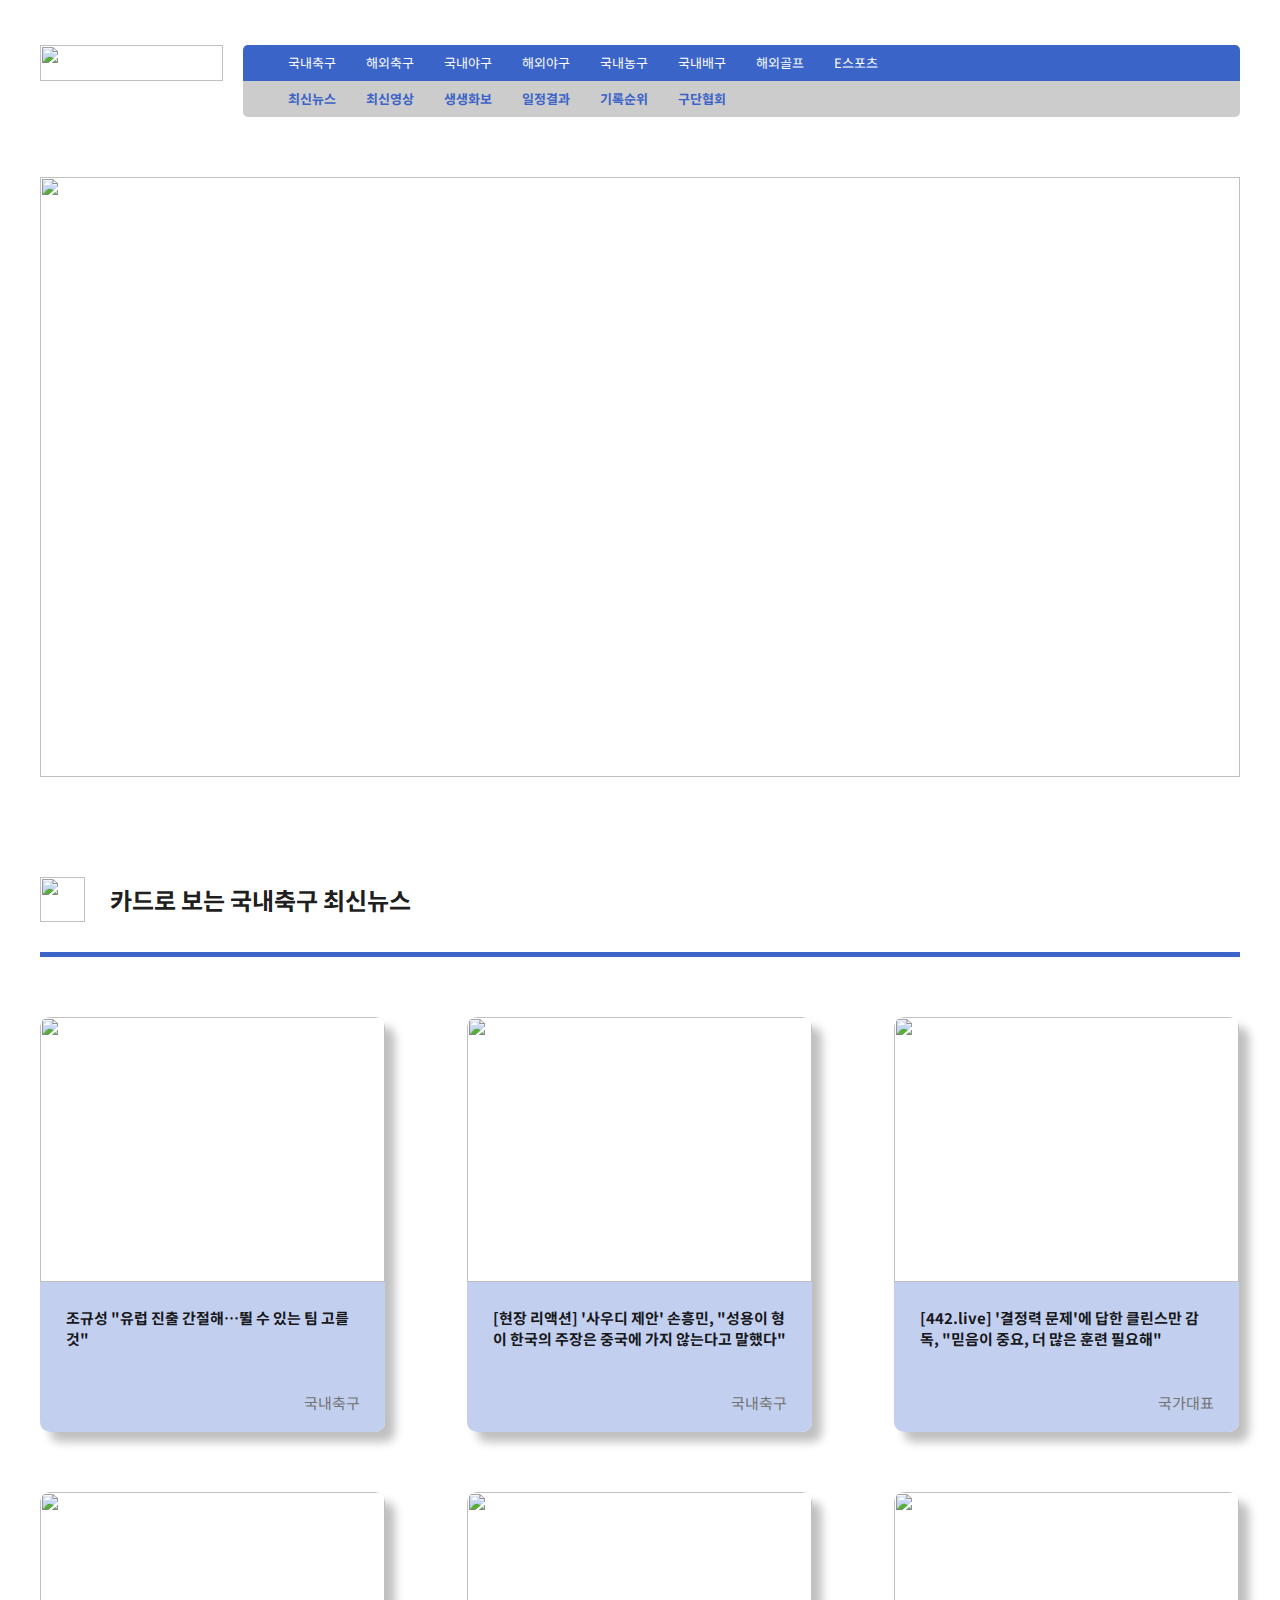
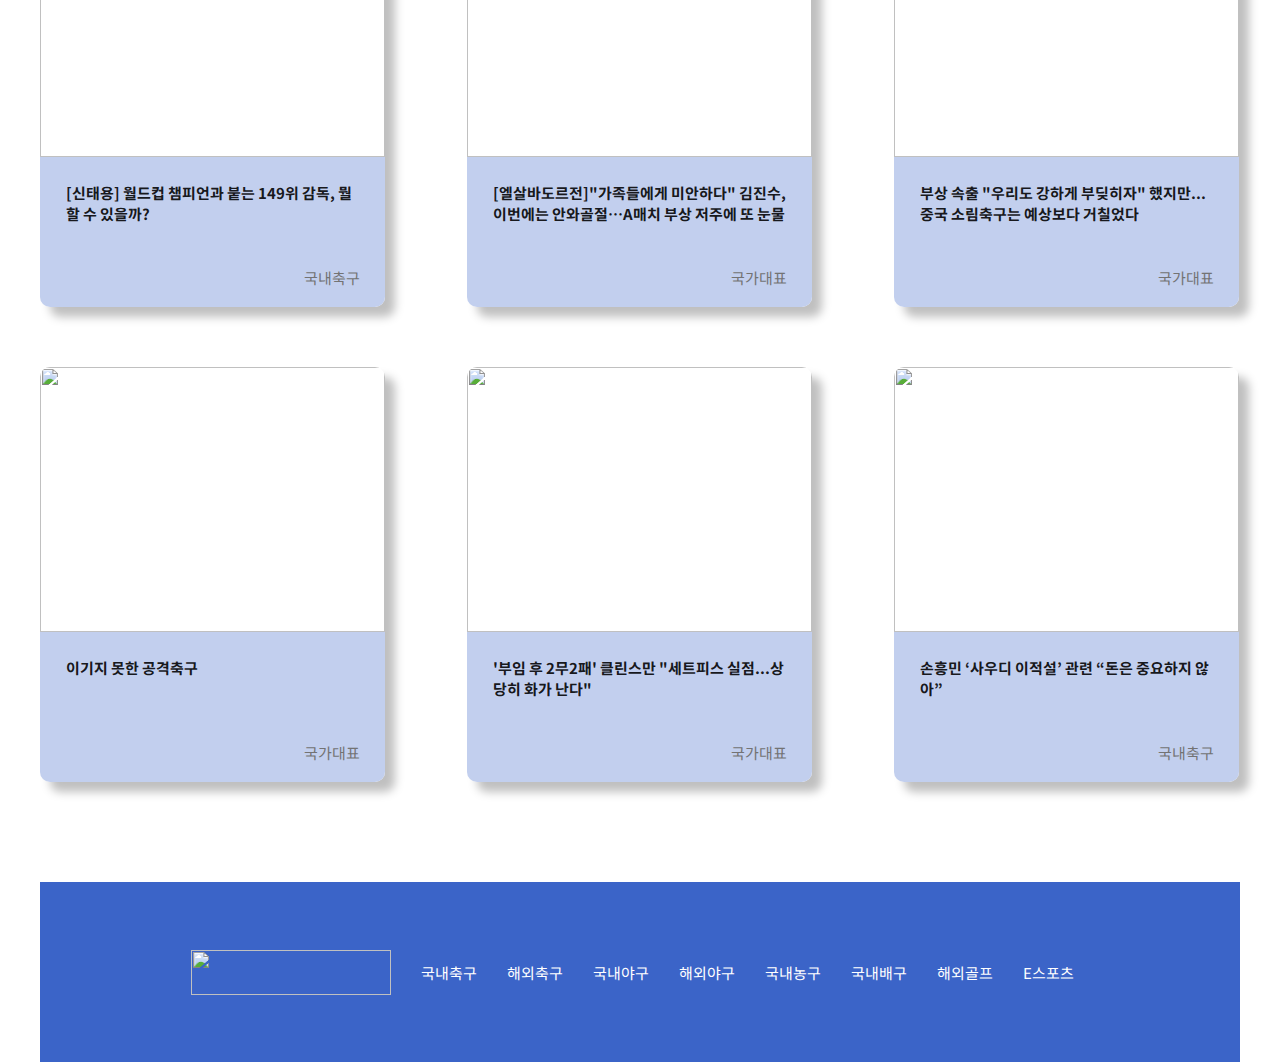
==== commit 08b6d481: "Update and rename page2.html to index.html" ====
--- a/index.html
+++ b/index.html
@@ -4,17 +4,16 @@
     <meta charset="UTF-8">
     <meta http-equiv="X-UA-Compatible" content="IE=edge">
     <meta name="viewport" content="width=device-width, initial-scale=1.0">
-    <link href="https://fonts.googleapis.com/icon?family=Material+Icons" rel="stylesheet">
     <link rel="preconnect" href="https://fonts.googleapis.com">
     <link rel="preconnect" href="https://fonts.gstatic.com" crossorigin>
     <link href="https://fonts.googleapis.com/css2?family=Noto+Sans+KR:wght@100;300;400;500;700;900&display=swap" rel="stylesheet">
-    <link rel="stylesheet" href="styles.css">
-    <title>Index</title>
+    <link rel="stylesheet" href="styles2.css">
+    <title>page2</title>
 </head>
 <body>
     <div class="title">
         <h1 class="main-logo">
-            <a href="/index.html"><img src="https://i.postimg.cc/sgVz2FZ0/image.webp"></a>
+            <a href="../index.html"><img src="https://i.postimg.cc/sgVz2FZ0/image.webp"></a>
         </h1>
         <ul class="navbar">
             <li><a href="../page2.html">국내축구</a></li>
@@ -24,163 +23,92 @@
             <li><a href="">국내농구</a></li>
             <li><a href="">국내배구</a></li>
             <li><a href="">해외골프</a></li>
-            <li><a href="">E스포츠</a></li> 
+            <li><a href="">E스포츠</a></li>
             <li><a href=""><img class="small-icon" src="https://i.postimg.cc/TYpNZkBB/settings-FILL1-wght400-GRAD0-opsz48.png"></img></a></li>
             <li><a href=""><img class="small-icon" src="https://i.postimg.cc/pLMQqqvf/home-FILL1-wght400-GRAD0-opsz48.png"></img></a></li>
             <li><a href=""><img class="small-icon" src="https://i.postimg.cc/Fz2btxLQ/favorite-FILL1-wght400-GRAD0-opsz48.png"></img></a></li> 
         </ul>
     </div>
-    <div class="row">
-        <div class="main-bar">
-        <img class="head-image" src="https://i.postimg.cc/wvj1fx5L/image.webp">
-        <div class="head-box">
-            <h2>김민재, 亞선수 최초 세리에A '최우수 수비수+올해의 팀' 2관왕</h2>
-            <p>'철기둥' 김민재(SSC나폴리, 27)가 아시아 선수로는 최초로 이탈리아 프로축구 세리에A '수비왕'으로 뽑히는 영광과 함께 
-                '올해의 팀'에도 선정돼 데뷔 시즌을 2관왕으로 장식했다.</p>
-            <a class="cta-button" href="https://www.yna.co.kr/view/AKR20230603012600007?input=1195m">풀스토리</a>
-        </div>
-        </div>
-        <div class="sub-bar">
-         <div class="box40">
-                <h2>스포츠 창작자 영상</h2>
-                <p>1 / 4</p>
-                <a href=""><img class="small-icon" src="https://i.postimg.cc/cLtrSv2c/chevron-left-FILL0-wght300-GRAD0-opsz48-1.png"></a>
-                <a href=""><img class="small-icon2" src="https://i.postimg.cc/HxdxXBxS/chevron-right-FILL0-wght300-GRAD0-opsz48-1.png"></a>
-            </div>
-            <a class="box100" href="https://m.naver.com/shorts/?mediaId=7A783C8062FE62F543F420B7933A170CBA14&serviceType=SPORTS&recType=SPORTS&h=V1.47f52338d71e659a">
-                <img class="small-thumbnail" src="https://i.postimg.cc/9fPV5kHc/3.jpg">
-                <p>김민재  논산 훈련소 동기들 백퍼 묻는다 “민재형 진짜
-                <span>조회 5,831</span>
-                </p>
-            </a>
-            <a class="box100" href="https://m.sports.naver.com/video/1078475">
-                <img class="small-thumbnail" src="https://i.postimg.cc/nhvNCQRk/4.jpg">
-                <p>원파이트 나이트 11 TKO승 권원일 경기 하이라이트
-                <span>조회 2,229</span>
-                </p>
-            </a>
-            <a class="box100" href="https://m.sports.naver.com/video/1078478">
-                <img class="small-thumbnail" src="https://i.postimg.cc/T1L4Gy5n/2.jpg">
-                <p>[골프 레슨]  정타 맞추고 비거리 향상 시키는 연습법
-                <span>조회 6,281</span>
-                </p>
-            </a>
-            <a class="box100" href="https://m.sports.naver.com/video/1077857">
-                <img class="small-thumbnail" src="https://i.postimg.cc/g2WmSp1g/5.jpg">
-                <p>드디어 성사된 4강 빅매치.. 막판 담금질 들어간다..
-                <span>조회 9,690</span>
-                </p>
-            </a>
-        </div>
-    </div>    
-    <div class="toolbar">
-        <div class="blue"><a href="https://sports.news.naver.com/wfootball/news/index?isphoto=N">최신</a></div>
-            <a href="https://sports.news.naver.com/news?oid=311&aid=0001602961">“ATM, 이강인 제안 없었다” 주장 ‘정면 반박’... 마요르카 전담 기자 “협상 조금 식었을 뿐”</a>
-            <p>4시간 전</p>
-            <a href=""><img src=""></a>
-            <a href=""><img src=""></a>
-    </div>
+    <ul class="sub-navbar">
+        <li><a href="https://sports.news.naver.com/kbaseball/news/index?isphoto=N">최신뉴스</a></li>
+        <li><a href="https://m.sports.naver.com/kbaseball/video">최신영상</a></li>
+        <li><a href="https://sports.news.naver.com/photocenter/albumList?category=kbo">생생화보</a></li>
+        <li><a href="https://sports.news.naver.com/kbaseball/schedule/index">일정결과</a></li>
+        <li><a href="https://sports.news.naver.com/kbaseball/record/index?category=kbo">기록순위</a></li>
+        <li><a href="https://sports.news.naver.com/kbaseball/column/columnistList">구단협회</a></li>
+    </ul>
+    <div class="main-graphic"><img class="main-graphic-img" src="https://i.postimg.cc/26n8VLdd/u20.jpg"></div>
     <div class="section">
         <div class="sub-title">
             <img class="sub-logo" src="https://i.postimg.cc/SNQVGDh2/sub-logo.png"></img>
-            <h3>가장 많이 본 뉴스</h3>
+            <h3>카드로 보는 국내축구 최신뉴스</h3>
         </div>
         <div class="row2">
-            <a class="box345" href="https://sports.news.naver.com/news?oid=032&aid=0003229179">
-                <img src="https://i.postimg.cc/jSmG9Gxk/0000433950-004-20230611174702677.jpg">
+            <a class="box345" href="https://sports.news.naver.com/news?oid=477&aid=0000435933">
+                <img src="https://i.postimg.cc/50tpLmcB/1.jpg">
                 <div class="textbox345">
-                    <p>최초, 최초, 최초! 맨시티, 구단 새 역사 쓰고 유럽 제패... 과르디올라, 유럽 첫 2회 트레블 달성</p>
-                    <span>해외축구</span>
+                    <p>조규성 "유럽 진출 간절해…뛸 수 있는 팀 고를 것"</p>
+                    <span>국내축구</span>
                 </div>
             </a>
-            <a class="box345" href="https://sports.news.naver.com/news?oid=411&aid=0000029827">
-                <img src="https://i.postimg.cc/7hHc049b/0000029827-003-20230611194101458.jpg">
+            <a class="box345" href="https://sports.news.naver.com/news?oid=413&aid=0000161650">
+                <img src="https://i.postimg.cc/T1Ds5cmk/2.jpg">
                 <div class="textbox345">
-                    <p>바이아웃 ‘350억’ 상승? 문제 NO... 이강인, 마요르카와 구두 계약 -> ‘250억 이상’ 제의 받으면 이적 가능</p>
-                    <span>해외축구</span>
+                    <p>[현장 리액션] '사우디 제안' 손흥민, "성용이 형이 한국의 주장은 중국에 가지 않는다고 말했다"</p>
+                    <span>국내축구</span>
                 </div>
             </a>
-            <a class="box345" href="https://sports.news.naver.com/news?oid=411&aid=0000029839">
-                <img src="https://i.postimg.cc/90LkBkgb/0000029839-001-20230611221001497.jpg">
+            <a class="box345" href="https://sports.news.naver.com/news?oid=411&aid=0000030354">
+                <img src="https://i.postimg.cc/vmKX7VGC/3.jpg">
                 <div class="textbox345">
-                    <p>아직은 메시 '8발롱' 유력...발롱도르 파워랭킹 1위 '월드컵 위너' 메시, 2위 '트레블' 홀란드</p>
-                    <span>해외축구</span>
+                    <p>[442.live] '결정력 문제'에 답한 클린스만 감독, "믿음이 중요, 더 많은 훈련 필요해"</p>
+                    <span>국가대표</span>
                 </div>
             </a>
         </div>
-    </div>
-    <div class="section">
-        <div class="sub-title">
-            <img class="sub-logo" src="https://i.postimg.cc/SNQVGDh2/sub-logo.png"></img>
-            <h3>가장 많이 본 영상</h3>
-        </div>
-        <div class="row3">
-            <a class="box230" href="https://m.naver.com/shorts/?mediaId=0C3922540A59CA3938D4ED598F24B57E47A1&serviceType=SPORTS&recType=SPORTS&h=V1.0db51fdab37a22d4">
-                <img src="https://i.postimg.cc/PfbdBbRQ/1.jpg">
-                <div class="textbox230">
-                    <p>'벤치클리어링, 정말 다 화가 난 걸까?' [크보위키]</p>
+        <div class="row2">
+            <a class="box345" href="https://blog.naver.com/jazzguy7777/223134021272">
+                <img src="https://i.postimg.cc/QC92kDLJ/4.jpg">
+                <div class="textbox345">
+                    <p>[신태용] 월드컵 챔피언과 붙는 149위 감독, 뭘 할 수 있을까?</p>
+                    <span>국내축구</span>
                 </div>
             </a>
-            </a>
-            <a class="box230" href="https://m.sports.naver.com/video/1080878">
-                <img src="https://i.postimg.cc/137mv9jx/2.jpg">
-                <div class="textbox230">
-                    <p>벤치클리어링 사건의 '전말 공개!' [위클리]</p>
+            <a class="box345" href="https://sports.news.naver.com/news?oid=076&aid=0004022027">
+                <img src="https://i.postimg.cc/xjPQ5fbt/5.jpg">
+                <div class="textbox345">
+                    <p>[엘살바도르전]"가족들에게 미안하다" 김진수, 이번에는 안와골절…A매치 부상 저주에 또 눈물</p>
+                    <span>국가대표</span>
                 </div>
             </a>
-            </a>
-            <a class="box230" href="https://m.naver.com/shorts/?mediaId=6BD3633ADCA0130F44F1A1F9C4B3F1CB3996&serviceType=SPORTS&recType=SPORTS&h=V1.a14a26ff95ef2037">
-                <img src="https://i.postimg.cc/dtBtTRRV/3.jpg">
-                <div class="textbox230">
-                    <p>처음보는 돌부처의 극대노>#ShortForm</p>
-                </div>
-            </a>
-            </a>
-            <a class="box230" href="https://m.naver.com/shorts/?mediaId=EE62843C23D39DA506EE319896219C9FBE22&serviceType=SPORTS&recType=SPORTS&h=V1.996c114b8a089486">
-            <img src="https://i.postimg.cc/RhZwxC47/4.jpg">
-                <div class="textbox230">
-                    <p>가짜 광기 vs 진짜 광기>#ShortForm</p>
-                </div>
-            </a>
-            <a class="box230" href="https://m.sports.naver.com/video/1081040">
-                <img src="https://i.postimg.cc/25HzXC9R/5.png">
-                <div class="textbox230">
-                    <p>'2경기 10골' 오늘도 4득점!! 환상적인 U17 대표팀...</p>
+            <a class="box345" href="https://sports.news.naver.com/news?oid=477&aid=0000435934">
+                <img src="https://i.postimg.cc/8zMtd57C/6.jpg">
+                <div class="textbox345">
+                    <p>부상 속출 "우리도 강하게 부딪히자" 했지만...중국 소림축구는 예상보다 거칠었다</p>
+                    <span>국가대표</span>
                 </div>
             </a>
         </div>
-        <div class="row3">
-            <a class="box230" href="https://m.naver.com/shorts/?mediaId=0C3922540A59CA3938D4ED598F24B57E47A1&serviceType=SPORTS&recType=SPORTS&h=V1.0db51fdab37a22d4">
-                <img src="https://i.postimg.cc/5254MByV/6.jpg">
-                <div class="textbox230">
-                    <p>'동업자 정신이 빛난 양의지의 대처 #ShortForm</p>
+        <div class="row2">
+            <a class="box345" href="https://sports.news.naver.com/news?oid=025&aid=0003288238">
+                <img src="https://i.postimg.cc/VLpzr7t8/7.jpg">
+                <div class="textbox345">
+                    <p>이기지 못한 공격축구</p>
+                    <span>국가대표</span>
                 </div>
             </a>
-            </a>
-            <a class="box230" href="https://m.sports.naver.com/video/1080878">
-                <img src="https://i.postimg.cc/j51Khvgz/7.jpg">
-                <div class="textbox230">
-                    <p>'날았다!' 배지환의 슈퍼 캐치! [숏폼]</p>
+            <a class="box345" href="https://sports.news.naver.com/news?oid=025&aid=0003288213">
+                <img src="https://i.postimg.cc/j5pGq19g/8.jpg">
+                <div class="textbox345">
+                    <p>'부임 후 2무2패' 클린스만 "세트피스 실점...상당히 화가 난다"</p>
+                    <span>국가대표</span>
                 </div>
             </a>
-            </a>
-            <a class="box230" href="https://m.naver.com/shorts/?mediaId=6BD3633ADCA0130F44F1A1F9C4B3F1CB3996&serviceType=SPORTS&recType=SPORTS&h=V1.a14a26ff95ef2037">
-                <img src="https://i.postimg.cc/6qGKbRgF/8.jpg">
-                <div class="textbox230">
-                    <p>'3명 부상' 더러웠던 중국 축구, 저조한 경기력, 전술...</p>
-                </div>
-            </a>
-            </a>
-            <a class="box230" href="https://m.naver.com/shorts/?mediaId=EE62843C23D39DA506EE319896219C9FBE22&serviceType=SPORTS&recType=SPORTS&h=V1.996c114b8a089486">
-            <img src="https://i.postimg.cc/c1K8GzSG/9.jpg">
-                <div class="textbox230">
-                    <p>2013.06.20 '레전드 이승엽' 352호 개인 통산 최다 홈런...</p>
-                </div>
-            </a>
-            <a class="box230" href="https://m.sports.naver.com/video/1081040">
-                <img src="https://i.postimg.cc/G3ZTLjL8/10.jpg">
-                <div class="textbox230">
-                    <p>음바페, 케인, 오시멘 + 회이룬 무아니 하무스까지! 공격수...</p>
+            <a class="box345" href="https://sports.news.naver.com/news?oid=022&aid=0003825137">
+                <img src="https://i.postimg.cc/8P2jQktM/9.jpg">
+                <div class="textbox345">
+                    <p>손흥민 ‘사우디 이적설’ 관련 “돈은 중요하지 않아”</p>
+                    <span>국내축구</span>
                 </div>
             </a>
         </div>
@@ -188,7 +116,7 @@
     <div class="bluebox">
         <div class="row4">
             <a class="last-logo" href="/index.html"><img src="https://i.postimg.cc/9fMyRFvr/image.png"></a>
-            <ul class="sub-navbar">
+            <ul class="sub-navbar2">
                 <li><a href="../page2.html">국내축구</a></li>
                 <li><a href="../page3.html">해외축구</a></li>
                 <li><a href="">국내야구</a></li>
@@ -200,5 +128,3 @@
             </ul>
         </div>
     </div>
-</body>
-</html>--- a/styles2.css
+++ b/styles2.css
@@ -0,0 +1,269 @@
+*{
+    margin: 0;
+    padding: 0;
+    font-family: 'Noto Sans KR', sans-serif;
+}
+body {  
+        width: 1200px;
+        margin-right: auto;
+        margin-left: auto;
+        text-align: center;
+}
+.title {
+        display: flex;
+        width: 1200px;
+        height: 36px;
+        line-height: 36px;
+        margin-top: 45px;
+}
+.main-logo {
+            width: 183px;
+            height: 36px;
+}
+.main-logo a {
+        display: block;
+        width: 183px;
+        height: 36px;
+}
+.main-logo a img {
+        display: block;
+        width: 183px;
+        height: 36px;
+}
+.navbar {
+            width: 997px;
+            height: 36px;
+            float: right;
+            list-style: none;
+            background-color: #3B64C8;
+            margin-left: 20px;
+            border-top-left-radius: 5px;
+            border-top-right-radius: 5px;
+}
+.navbar li {
+            float: left;
+}
+.navbar li:first-child {
+    padding-left: 30px;
+}
+.navbar li a {
+                padding-left: 15px;
+                padding-right: 15px;
+                line-height: 36px;
+                display: block;
+                text-decoration: none;
+                color: white;
+                font-size: 13px;
+}
+.navbar li:nth-child(9) a {
+                            margin-left: 183px;
+                            padding-right: 15px;
+                            line-height: 36px;
+                            display: block;
+                            text-decoration: none;
+                            color: white;
+                            font-size: 13px;
+}
+.navbar li:last-child a {
+                            padding-left: 15px;
+                            margin-right: 30px;
+                            line-height: 36px;
+                            display: block;
+                            text-decoration: none;
+                            color: white;
+                            font-size: 13px;
+}
+.navbar li a:hover {
+                    background-color: #233C78;
+}
+.navbar .small-icon {
+                        display: inline-block;
+                        vertical-align: middle;
+                        width: 15px;
+                        height: 15px;
+                        fill: white;
+}
+.sub-navbar {
+                display: block;
+                margin-top: 0px;
+                width: 997px;
+                height: 36px;
+                float: right;
+                list-style: none;
+                background-color: #cccccc;
+                margin-left: 20px;
+                border-bottom-left-radius: 5px;
+                border-bottom-right-radius: 5px;
+}
+.sub-navbar li {
+                float: left;
+}
+.sub-navbar li:first-child {
+                            padding-left: 30px;
+}
+.sub-navbar li a {
+                padding-left: 15px;
+                padding-right: 15px;
+                line-height: 36px;
+                display: inline-block;
+                text-decoration: none;
+                color: #3B64C8;
+                font-size: 13px;
+                font-weight: bold;
+}
+.sub-navbar li a:hover {
+                        background-color: #737373;
+                        color: white;
+}
+.main-graphic {
+    width: 1200px;
+    height: 600px;
+    text-align: center;
+    margin-top: 96px;
+}
+.main-graphic-img {
+        object-fit: cover;
+        width: 1200px;
+        height: 600px;
+}
+.section {
+    margin-top: 100px;
+    width: 1200px;
+    height: 1505px;
+}
+.section .sub-title {
+            display: inline-block;
+            font-size: 0;
+            text-align: left;
+            width: 1200px;
+            height: 75px;
+            border-bottom: 5px solid #3B64C8 ;
+}
+.section .sub-title .sub-logo {
+                    display: inline-block;
+                    vertical-align: middle;
+                    width: 45px;      
+                    height: 45px;
+}
+.section .sub-title h3 {
+            display: inline-block;
+            vertical-align: middle;
+            margin-left: 25px;
+            font-size: 24px;
+            font-weight: bold;
+            color: rgba(0, 0, 0, 0.9);
+}
+.section .row2 {
+    display: inline-block;
+    font-size: 0;
+    vertical-align: middle;
+    text-align: left;
+    width: 1200px;
+    height: 415px;
+    margin-top: 60px;
+}
+.section .row2 .box345 {
+            display: inline-block;
+            vertical-align: middle;
+            margin-left: 82px;
+            width: 345px;        
+            height: 415px;
+            box-shadow: 10px 10px 10px rgba(0, 0, 0, 0.25);
+            border-radius: 10px;
+}
+.section .row2>a:hover {
+                        filter: brightness(50%);
+}
+.section .row2 a:first-child {
+            display: inline-block;
+            margin-left: 0px;
+            width: 345px;
+            height: 415px;
+
+}
+.section a img {
+            width: 345px;
+            height: 265px;
+            object-fit: cover;
+            text-align: center;
+            border-top-left-radius: 10px;
+            border-top-right-radius: 10px;
+}
+.section a .textbox345 { 
+                    width: 345px;
+                    height: 150px;
+                    display: inline-block;
+                    background-color: #C2CFEE;
+                    border-bottom-left-radius: 10px;
+                    border-bottom-right-radius: 10px;
+}
+.section a .textbox345 p {
+                    display: block;
+                    width: 294px;
+                    height: 42px;
+                    margin-top: 25px;
+                    margin-left: 26px;
+                    margin-right: 25px;
+                    font-size: 15px;
+                    font-weight: bold;
+                    color: rgba(0, 0, 0, 0.9);  
+}
+.section .row2 .box345 .textbox345 span {
+                            display: block;
+                            width: 56px;
+                            height: 20px;
+                            position: relative;
+                            top: 43px;
+                            left: 264px;
+                            font-size: 15px;
+                            font-weight: 400px;
+                            color: #737373;
+}
+.bluebox {
+    display: block;
+    width: 1200px;
+    height: 180px;
+    background-color: #3B64C8;
+    margin-top: 100px;
+}
+.bluebox .row4 {
+    display: inline-block;
+    font-size: 0;
+    vertical-align: middle;
+    width: 1200px;
+    height: 45px;
+    margin-top: 68px;
+    margin-bottom: 67px;
+    text-align: center;
+}
+.bluebox .row4 .last-logo {
+    display: inline-block;
+    line-height: 45px;
+    width: 200px;
+    height: 45px;
+}
+.bluebox .row4 .last-logo img {
+    width: 200px;
+    height: 45px;
+}
+.bluebox .row4 .sub-navbar2 {
+            display: inline-block;
+            line-height: 45px;
+            list-style: none;
+            margin-left: 15px;
+}
+.bluebox .row4 .sub-navbar2 li {
+                    float: left;
+                    padding-left: 15px;
+                    padding-right: 15px;
+}
+.bluebox .row4 .sub-navbar2 li a {
+                            float: left;
+                            text-decoration: none;
+                            font-size: 15px;
+                            font-weight: 400;
+                            color: white;
+}
+.bluebox .row4 .sub-navbar2 li a:hover {
+                            color: #233C78;
+}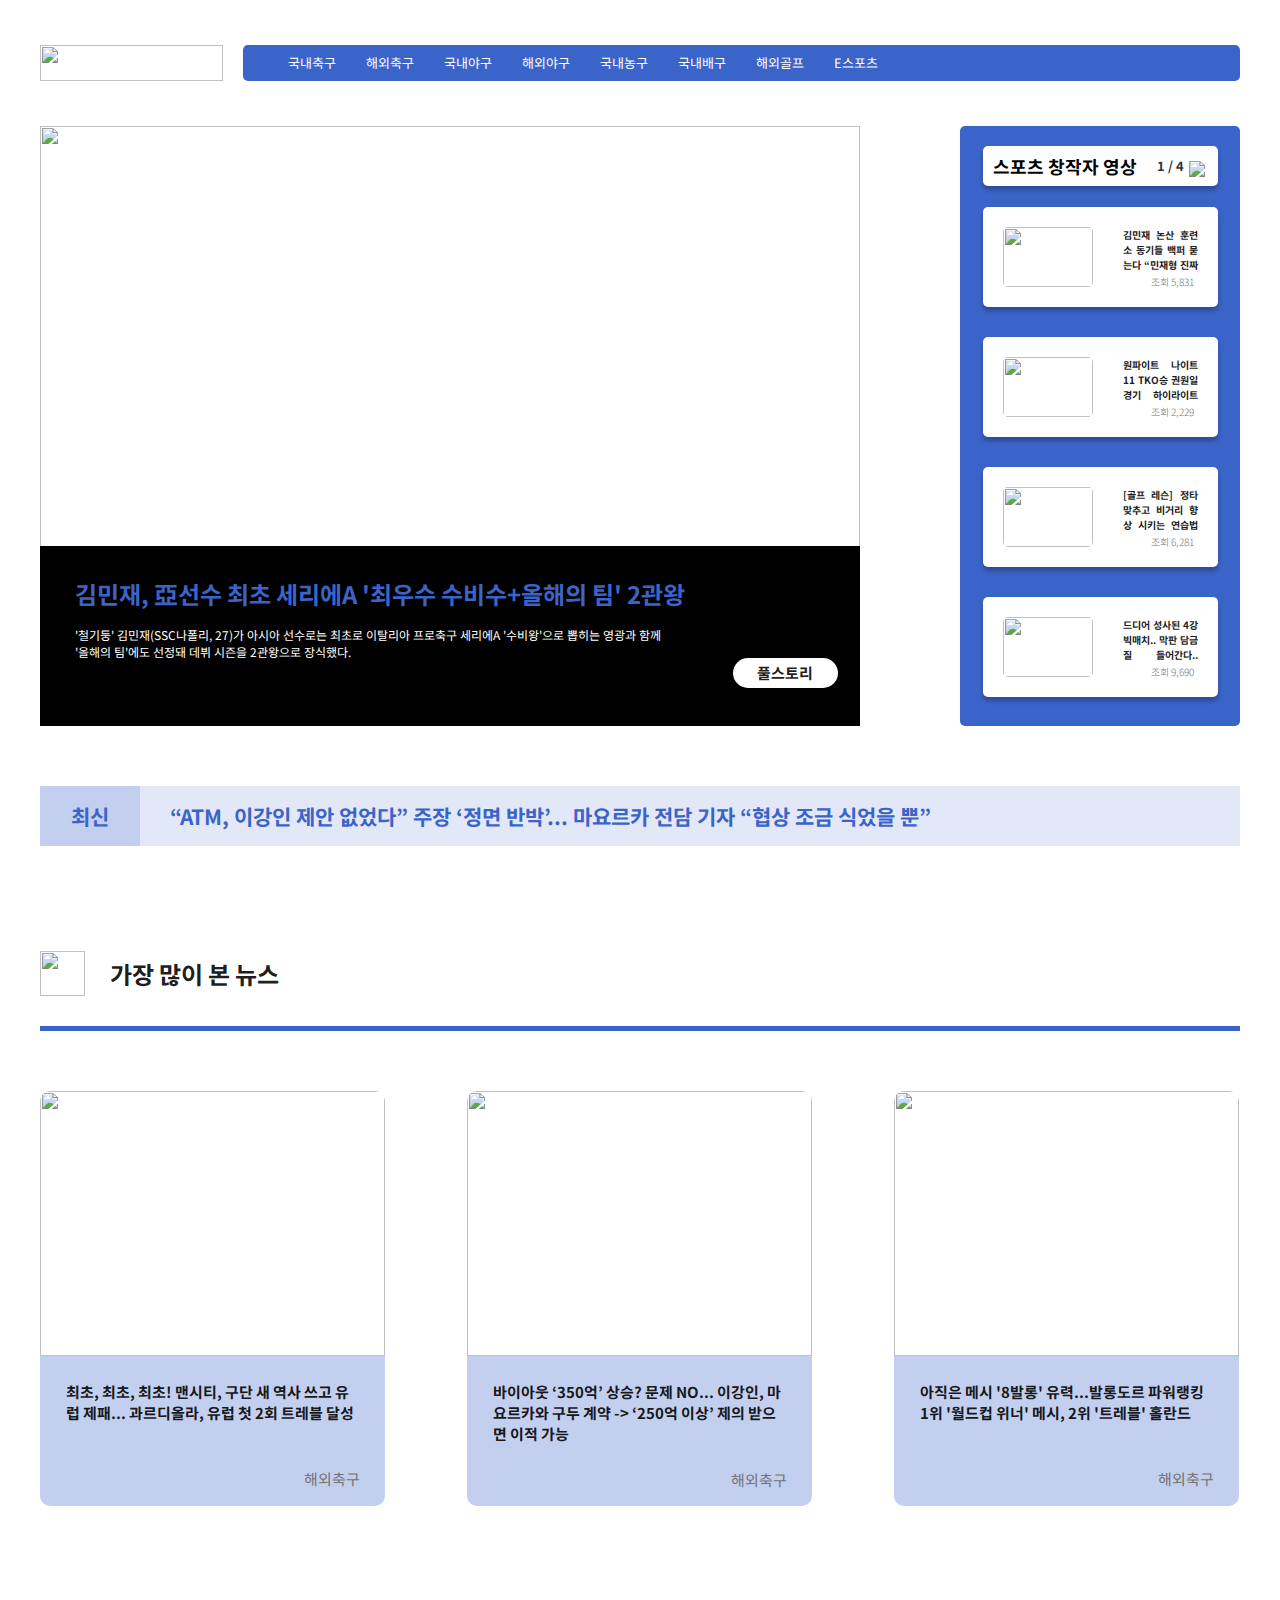
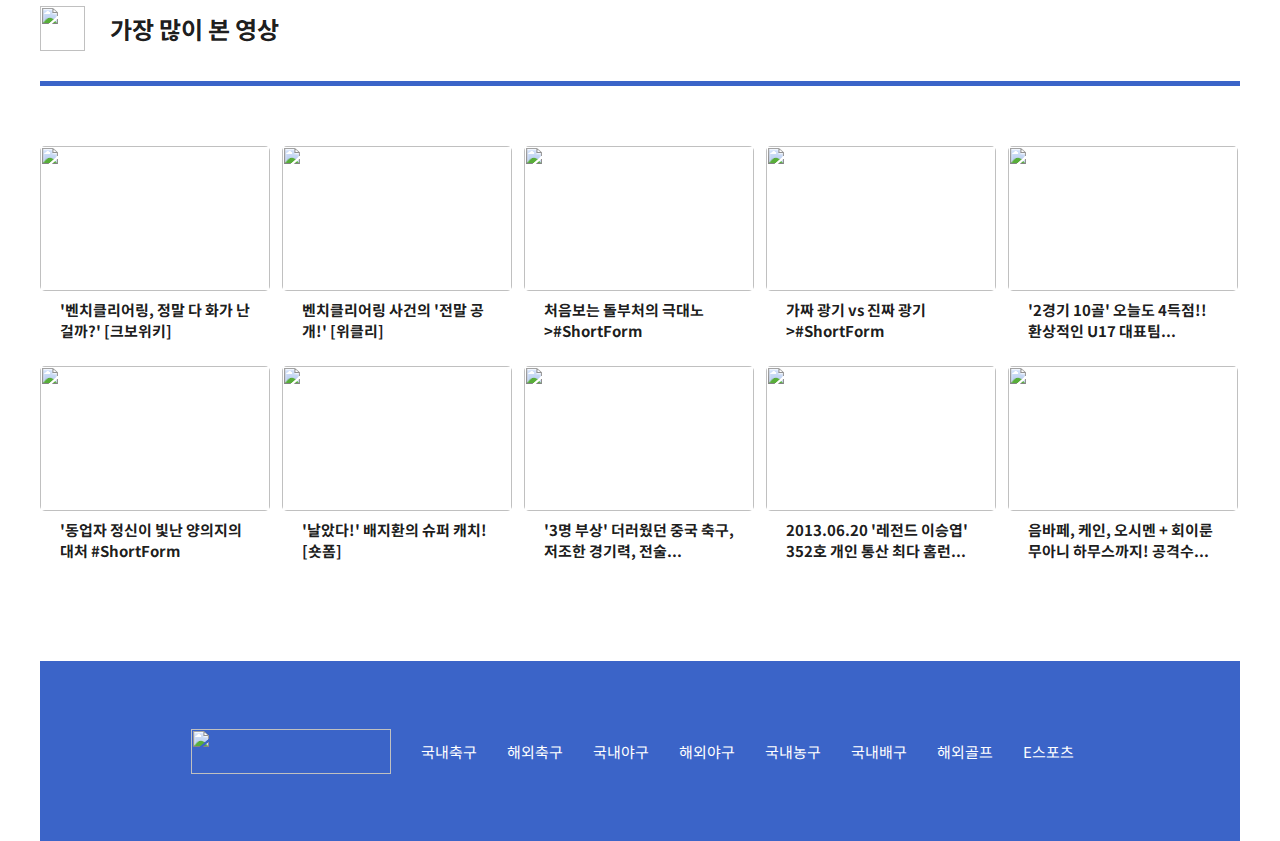
==== commit 177f0ef8: "Update and rename page1.html to index.html" ====
--- a/index.html
+++ b/index.html
@@ -4,16 +4,17 @@
     <meta charset="UTF-8">
     <meta http-equiv="X-UA-Compatible" content="IE=edge">
     <meta name="viewport" content="width=device-width, initial-scale=1.0">
+    <link href="https://fonts.googleapis.com/icon?family=Material+Icons" rel="stylesheet">
     <link rel="preconnect" href="https://fonts.googleapis.com">
     <link rel="preconnect" href="https://fonts.gstatic.com" crossorigin>
     <link href="https://fonts.googleapis.com/css2?family=Noto+Sans+KR:wght@100;300;400;500;700;900&display=swap" rel="stylesheet">
-    <link rel="stylesheet" href="styles2.css">
-    <title>page2</title>
+    <link rel="stylesheet" href="styles.css">
+    <title>Index</title>
 </head>
 <body>
     <div class="title">
         <h1 class="main-logo">
-            <a href="../index.html"><img src="https://i.postimg.cc/sgVz2FZ0/image.webp"></a>
+            <a href="/index.html"><img src="https://i.postimg.cc/sgVz2FZ0/image.webp"></a>
         </h1>
         <ul class="navbar">
             <li><a href="../page2.html">국내축구</a></li>
@@ -23,92 +24,163 @@
             <li><a href="">국내농구</a></li>
             <li><a href="">국내배구</a></li>
             <li><a href="">해외골프</a></li>
-            <li><a href="">E스포츠</a></li>
+            <li><a href="">E스포츠</a></li> 
             <li><a href=""><img class="small-icon" src="https://i.postimg.cc/TYpNZkBB/settings-FILL1-wght400-GRAD0-opsz48.png"></img></a></li>
             <li><a href=""><img class="small-icon" src="https://i.postimg.cc/pLMQqqvf/home-FILL1-wght400-GRAD0-opsz48.png"></img></a></li>
             <li><a href=""><img class="small-icon" src="https://i.postimg.cc/Fz2btxLQ/favorite-FILL1-wght400-GRAD0-opsz48.png"></img></a></li> 
         </ul>
     </div>
-    <ul class="sub-navbar">
-        <li><a href="https://sports.news.naver.com/kbaseball/news/index?isphoto=N">최신뉴스</a></li>
-        <li><a href="https://m.sports.naver.com/kbaseball/video">최신영상</a></li>
-        <li><a href="https://sports.news.naver.com/photocenter/albumList?category=kbo">생생화보</a></li>
-        <li><a href="https://sports.news.naver.com/kbaseball/schedule/index">일정결과</a></li>
-        <li><a href="https://sports.news.naver.com/kbaseball/record/index?category=kbo">기록순위</a></li>
-        <li><a href="https://sports.news.naver.com/kbaseball/column/columnistList">구단협회</a></li>
-    </ul>
-    <div class="main-graphic"><img class="main-graphic-img" src="https://i.postimg.cc/26n8VLdd/u20.jpg"></div>
+    <div class="row">
+        <div class="main-bar">
+        <img class="head-image" src="https://i.postimg.cc/wvj1fx5L/image.webp">
+        <div class="head-box">
+            <h2>김민재, 亞선수 최초 세리에A '최우수 수비수+올해의 팀' 2관왕</h2>
+            <p>'철기둥' 김민재(SSC나폴리, 27)가 아시아 선수로는 최초로 이탈리아 프로축구 세리에A '수비왕'으로 뽑히는 영광과 함께 
+                '올해의 팀'에도 선정돼 데뷔 시즌을 2관왕으로 장식했다.</p>
+            <a class="cta-button" href="https://www.yna.co.kr/view/AKR20230603012600007?input=1195m">풀스토리</a>
+        </div>
+        </div>
+        <div class="sub-bar">
+         <div class="box40">
+                <h2>스포츠 창작자 영상</h2>
+                <p>1 / 4</p>
+                <a href=""><img class="small-icon" src="https://i.postimg.cc/cLtrSv2c/chevron-left-FILL0-wght300-GRAD0-opsz48-1.png"></a>
+                <a href=""><img class="small-icon2" src="https://i.postimg.cc/HxdxXBxS/chevron-right-FILL0-wght300-GRAD0-opsz48-1.png"></a>
+            </div>
+            <a class="box100" href="https://m.naver.com/shorts/?mediaId=7A783C8062FE62F543F420B7933A170CBA14&serviceType=SPORTS&recType=SPORTS&h=V1.47f52338d71e659a">
+                <img class="small-thumbnail" src="https://i.postimg.cc/9fPV5kHc/3.jpg">
+                <p>김민재  논산 훈련소 동기들 백퍼 묻는다 “민재형 진짜
+                <span>조회 5,831</span>
+                </p>
+            </a>
+            <a class="box100" href="https://m.sports.naver.com/video/1078475">
+                <img class="small-thumbnail" src="https://i.postimg.cc/nhvNCQRk/4.jpg">
+                <p>원파이트 나이트 11 TKO승 권원일 경기 하이라이트
+                <span>조회 2,229</span>
+                </p>
+            </a>
+            <a class="box100" href="https://m.sports.naver.com/video/1078478">
+                <img class="small-thumbnail" src="https://i.postimg.cc/T1L4Gy5n/2.jpg">
+                <p>[골프 레슨]  정타 맞추고 비거리 향상 시키는 연습법
+                <span>조회 6,281</span>
+                </p>
+            </a>
+            <a class="box100" href="https://m.sports.naver.com/video/1077857">
+                <img class="small-thumbnail" src="https://i.postimg.cc/g2WmSp1g/5.jpg">
+                <p>드디어 성사된 4강 빅매치.. 막판 담금질 들어간다..
+                <span>조회 9,690</span>
+                </p>
+            </a>
+        </div>
+    </div>    
+    <div class="toolbar">
+        <div class="blue"><a href="https://sports.news.naver.com/wfootball/news/index?isphoto=N">최신</a></div>
+            <a href="https://sports.news.naver.com/news?oid=311&aid=0001602961">“ATM, 이강인 제안 없었다” 주장 ‘정면 반박’... 마요르카 전담 기자 “협상 조금 식었을 뿐”</a>
+            <p>4시간 전</p>
+            <a href=""><img src=""></a>
+            <a href=""><img src=""></a>
+    </div>
     <div class="section">
         <div class="sub-title">
             <img class="sub-logo" src="https://i.postimg.cc/SNQVGDh2/sub-logo.png"></img>
-            <h3>카드로 보는 국내축구 최신뉴스</h3>
+            <h3>가장 많이 본 뉴스</h3>
         </div>
         <div class="row2">
-            <a class="box345" href="https://sports.news.naver.com/news?oid=477&aid=0000435933">
-                <img src="https://i.postimg.cc/50tpLmcB/1.jpg">
+            <a class="box345" href="https://sports.news.naver.com/news?oid=032&aid=0003229179">
+                <img src="https://i.postimg.cc/jSmG9Gxk/0000433950-004-20230611174702677.jpg">
                 <div class="textbox345">
-                    <p>조규성 "유럽 진출 간절해…뛸 수 있는 팀 고를 것"</p>
-                    <span>국내축구</span>
-                </div>
-            </a>
-            <a class="box345" href="https://sports.news.naver.com/news?oid=413&aid=0000161650">
-                <img src="https://i.postimg.cc/T1Ds5cmk/2.jpg">
+                    <p>최초, 최초, 최초! 맨시티, 구단 새 역사 쓰고 유럽 제패... 과르디올라, 유럽 첫 2회 트레블 달성</p>
+                    <span>해외축구</span>
+                </div>
+            </a>
+            <a class="box345" href="https://sports.news.naver.com/news?oid=411&aid=0000029827">
+                <img src="https://i.postimg.cc/7hHc049b/0000029827-003-20230611194101458.jpg">
                 <div class="textbox345">
-                    <p>[현장 리액션] '사우디 제안' 손흥민, "성용이 형이 한국의 주장은 중국에 가지 않는다고 말했다"</p>
-                    <span>국내축구</span>
-                </div>
-            </a>
-            <a class="box345" href="https://sports.news.naver.com/news?oid=411&aid=0000030354">
-                <img src="https://i.postimg.cc/vmKX7VGC/3.jpg">
+                    <p>바이아웃 ‘350억’ 상승? 문제 NO... 이강인, 마요르카와 구두 계약 -> ‘250억 이상’ 제의 받으면 이적 가능</p>
+                    <span>해외축구</span>
+                </div>
+            </a>
+            <a class="box345" href="https://sports.news.naver.com/news?oid=411&aid=0000029839">
+                <img src="https://i.postimg.cc/90LkBkgb/0000029839-001-20230611221001497.jpg">
                 <div class="textbox345">
-                    <p>[442.live] '결정력 문제'에 답한 클린스만 감독, "믿음이 중요, 더 많은 훈련 필요해"</p>
-                    <span>국가대표</span>
-                </div>
-            </a>
-        </div>
-        <div class="row2">
-            <a class="box345" href="https://blog.naver.com/jazzguy7777/223134021272">
-                <img src="https://i.postimg.cc/QC92kDLJ/4.jpg">
-                <div class="textbox345">
-                    <p>[신태용] 월드컵 챔피언과 붙는 149위 감독, 뭘 할 수 있을까?</p>
-                    <span>국내축구</span>
-                </div>
-            </a>
-            <a class="box345" href="https://sports.news.naver.com/news?oid=076&aid=0004022027">
-                <img src="https://i.postimg.cc/xjPQ5fbt/5.jpg">
-                <div class="textbox345">
-                    <p>[엘살바도르전]"가족들에게 미안하다" 김진수, 이번에는 안와골절…A매치 부상 저주에 또 눈물</p>
-                    <span>국가대표</span>
-                </div>
-            </a>
-            <a class="box345" href="https://sports.news.naver.com/news?oid=477&aid=0000435934">
-                <img src="https://i.postimg.cc/8zMtd57C/6.jpg">
-                <div class="textbox345">
-                    <p>부상 속출 "우리도 강하게 부딪히자" 했지만...중국 소림축구는 예상보다 거칠었다</p>
-                    <span>국가대표</span>
-                </div>
-            </a>
-        </div>
-        <div class="row2">
-            <a class="box345" href="https://sports.news.naver.com/news?oid=025&aid=0003288238">
-                <img src="https://i.postimg.cc/VLpzr7t8/7.jpg">
-                <div class="textbox345">
-                    <p>이기지 못한 공격축구</p>
-                    <span>국가대표</span>
-                </div>
-            </a>
-            <a class="box345" href="https://sports.news.naver.com/news?oid=025&aid=0003288213">
-                <img src="https://i.postimg.cc/j5pGq19g/8.jpg">
-                <div class="textbox345">
-                    <p>'부임 후 2무2패' 클린스만 "세트피스 실점...상당히 화가 난다"</p>
-                    <span>국가대표</span>
-                </div>
-            </a>
-            <a class="box345" href="https://sports.news.naver.com/news?oid=022&aid=0003825137">
-                <img src="https://i.postimg.cc/8P2jQktM/9.jpg">
-                <div class="textbox345">
-                    <p>손흥민 ‘사우디 이적설’ 관련 “돈은 중요하지 않아”</p>
-                    <span>국내축구</span>
+                    <p>아직은 메시 '8발롱' 유력...발롱도르 파워랭킹 1위 '월드컵 위너' 메시, 2위 '트레블' 홀란드</p>
+                    <span>해외축구</span>
+                </div>
+            </a>
+        </div>
+    </div>
+    <div class="section">
+        <div class="sub-title">
+            <img class="sub-logo" src="https://i.postimg.cc/SNQVGDh2/sub-logo.png"></img>
+            <h3>가장 많이 본 영상</h3>
+        </div>
+        <div class="row3">
+            <a class="box230" href="https://m.naver.com/shorts/?mediaId=0C3922540A59CA3938D4ED598F24B57E47A1&serviceType=SPORTS&recType=SPORTS&h=V1.0db51fdab37a22d4">
+                <img src="https://i.postimg.cc/PfbdBbRQ/1.jpg">
+                <div class="textbox230">
+                    <p>'벤치클리어링, 정말 다 화가 난 걸까?' [크보위키]</p>
+                </div>
+            </a>
+            </a>
+            <a class="box230" href="https://m.sports.naver.com/video/1080878">
+                <img src="https://i.postimg.cc/137mv9jx/2.jpg">
+                <div class="textbox230">
+                    <p>벤치클리어링 사건의 '전말 공개!' [위클리]</p>
+                </div>
+            </a>
+            </a>
+            <a class="box230" href="https://m.naver.com/shorts/?mediaId=6BD3633ADCA0130F44F1A1F9C4B3F1CB3996&serviceType=SPORTS&recType=SPORTS&h=V1.a14a26ff95ef2037">
+                <img src="https://i.postimg.cc/dtBtTRRV/3.jpg">
+                <div class="textbox230">
+                    <p>처음보는 돌부처의 극대노>#ShortForm</p>
+                </div>
+            </a>
+            </a>
+            <a class="box230" href="https://m.naver.com/shorts/?mediaId=EE62843C23D39DA506EE319896219C9FBE22&serviceType=SPORTS&recType=SPORTS&h=V1.996c114b8a089486">
+            <img src="https://i.postimg.cc/RhZwxC47/4.jpg">
+                <div class="textbox230">
+                    <p>가짜 광기 vs 진짜 광기>#ShortForm</p>
+                </div>
+            </a>
+            <a class="box230" href="https://m.sports.naver.com/video/1081040">
+                <img src="https://i.postimg.cc/25HzXC9R/5.png">
+                <div class="textbox230">
+                    <p>'2경기 10골' 오늘도 4득점!! 환상적인 U17 대표팀...</p>
+                </div>
+            </a>
+        </div>
+        <div class="row3">
+            <a class="box230" href="https://m.naver.com/shorts/?mediaId=0C3922540A59CA3938D4ED598F24B57E47A1&serviceType=SPORTS&recType=SPORTS&h=V1.0db51fdab37a22d4">
+                <img src="https://i.postimg.cc/5254MByV/6.jpg">
+                <div class="textbox230">
+                    <p>'동업자 정신이 빛난 양의지의 대처 #ShortForm</p>
+                </div>
+            </a>
+            </a>
+            <a class="box230" href="https://m.sports.naver.com/video/1080878">
+                <img src="https://i.postimg.cc/j51Khvgz/7.jpg">
+                <div class="textbox230">
+                    <p>'날았다!' 배지환의 슈퍼 캐치! [숏폼]</p>
+                </div>
+            </a>
+            </a>
+            <a class="box230" href="https://m.naver.com/shorts/?mediaId=6BD3633ADCA0130F44F1A1F9C4B3F1CB3996&serviceType=SPORTS&recType=SPORTS&h=V1.a14a26ff95ef2037">
+                <img src="https://i.postimg.cc/6qGKbRgF/8.jpg">
+                <div class="textbox230">
+                    <p>'3명 부상' 더러웠던 중국 축구, 저조한 경기력, 전술...</p>
+                </div>
+            </a>
+            </a>
+            <a class="box230" href="https://m.naver.com/shorts/?mediaId=EE62843C23D39DA506EE319896219C9FBE22&serviceType=SPORTS&recType=SPORTS&h=V1.996c114b8a089486">
+            <img src="https://i.postimg.cc/c1K8GzSG/9.jpg">
+                <div class="textbox230">
+                    <p>2013.06.20 '레전드 이승엽' 352호 개인 통산 최다 홈런...</p>
+                </div>
+            </a>
+            <a class="box230" href="https://m.sports.naver.com/video/1081040">
+                <img src="https://i.postimg.cc/G3ZTLjL8/10.jpg">
+                <div class="textbox230">
+                    <p>음바페, 케인, 오시멘 + 회이룬 무아니 하무스까지! 공격수...</p>
                 </div>
             </a>
         </div>
@@ -116,7 +188,7 @@
     <div class="bluebox">
         <div class="row4">
             <a class="last-logo" href="/index.html"><img src="https://i.postimg.cc/9fMyRFvr/image.png"></a>
-            <ul class="sub-navbar2">
+            <ul class="sub-navbar">
                 <li><a href="../page2.html">국내축구</a></li>
                 <li><a href="../page3.html">해외축구</a></li>
                 <li><a href="">국내야구</a></li>
@@ -128,3 +200,5 @@
             </ul>
         </div>
     </div>
+</body>
+</html>
--- a/styles.css
+++ b/styles.css
@@ -0,0 +1,474 @@
+*{
+    margin: 0;
+    padding: 0;
+    font-family: 'Noto Sans KR', sans-serif;
+}
+body {  
+        width: 1200px;
+        text-align: center;
+        margin-left: auto;
+        margin-right: auto;
+}
+.title {
+        display: flex;
+        width: 1200px;
+        height: 36px;
+        line-height: 36px;
+        margin-top: 45px;
+}
+.main-logo {
+            width: 183px;
+            height: 36px;
+}
+.main-logo a {
+        display: block;
+        width: 183px;
+        height: 36px;
+}
+.main-logo a img {
+        display: block;
+        width: 183px;
+        height: 36px;
+}
+.navbar {
+            width: 997px;
+            height: 36px;
+            float: right;
+            list-style: none;
+            background-color: #3B64C8;
+            margin-left: 20px;
+            border-radius: 5px;
+}
+.navbar li {
+            float: left;
+}
+.navbar li:first-child {
+    padding-left: 30px;
+}
+.navbar li a {
+                padding-left: 15px;
+                padding-right: 15px;
+                line-height: 36px;
+                display: block;
+                text-decoration: none;
+                color: white;
+                font-size: 13px;
+}
+.navbar li:nth-child(9) a {
+                                margin-left: 183px;
+                                padding-right: 15px;
+                                line-height: 36px;
+                                display: block;
+                                text-decoration: none;
+                                color: white;
+                                font-size: 13px;
+}
+.navbar li:last-child a {
+                                padding-left: 15px;
+                                margin-right: 30px;
+                                line-height: 36px;
+                                display: block;
+                                text-decoration: none;
+                                color: white;
+                                font-size: 13px;
+}
+.navbar li a:hover {
+                    background-color: #233C78;
+}
+.navbar .small-icon {
+                        display: inline-block;
+                        vertical-align: middle;
+                        width: 15px;
+                        height: 15px;
+                        fill: white;
+}
+.row {
+        display: block;
+        font-size: 0;
+        width: 1200px;
+        height: 600px;
+        margin-top: 45px;
+}
+.main-bar {
+            display: inline-block;
+            margin-left: 0px;
+            width: 820px;
+            height: 600px;
+            border-radius: 5px;
+}
+.main-bar .head-image {
+                width: 820px;
+                height: 442px;
+}
+.main-bar .head-box {
+            width: 820px;
+            height: 180px;
+            background-color: black;
+            position: relative;
+            top: -22px;
+}
+.main-bar .head-box h2 {
+                        padding-top: 30px;
+                        color: #3B64C8;
+                        font-size: 24px;
+                        font-weight: bold;
+                        text-align: left;
+                        margin-left: 35px;
+}
+.main-bar .head-box p {
+                        width: 591px;
+                        height: 32px;
+                        padding-top: 15px;
+                        color: white;
+                        font-size: 12px;
+                        font-weight: 300px;
+                        text-align: left;
+                        margin-left: 35px;
+}
+.main-bar .head-box .cta-button {   
+                                    display: inline-block;
+                                    margin-left: 670px;
+                                    width: 105px;
+                                    height: 30px;
+                                    background-color: white;   
+                                    border-radius: 15px;
+                                    text-align: center;
+                                    font-size: 15px;
+                                    line-height: 30px;
+                                    font-weight: bold;
+                                    text-decoration: none;
+                                    color: rgba(0, 0, 0, 0.9);
+}
+.main-bar .head-box .cta-button:hover {
+                                        background-color: #3B64C8;
+                                        color: white;    
+}
+.sub-bar {
+            display: inline-block;
+            vertical-align: top;
+            margin-left: 100px;
+            width: 280px;
+            height: 600px;
+            border-radius: 5px;
+            background-color: #3B64C8;
+}
+.sub-bar .box40 {   
+                    display: inline-block;
+                    width: 235px;
+                    height: 40px;
+                    margin-top: 20px;
+                    margin-bottom: 21px;
+                    margin-left: 23px;
+                    margin-right: 22px;
+                    background-color: white;
+                    border-radius: 5px;
+                    box-shadow: 0px 4px 4px rgba(0, 0, 0, 0.25);
+}
+.sub-bar .box40 h2 {
+                    display: block;
+                    margin-left: 10px;
+                    float: left;
+                    text-align: left;
+                    line-height: 40px;
+                    font-size: 18px;
+                    font-weight: bold;
+}
+.sub-bar .box40 p {
+                    display: block;
+                    float: left;
+                    margin-left: 20px;
+                    text-align: left;
+                    line-height: 40px;
+                    font-size: 13px;
+                    font-weight: bold;
+                    color: black;
+                    opacity: 80%;
+}
+.sub-bar .box40 .small-icon {
+                    display: block;
+                    float: left;
+                    line-height: 40px;
+                    margin-left: 5px;
+                    margin-top: 15px;
+                    margin-bottom: 15px;
+                    
+}
+.sub-bar .box40 .small-icon2 {
+                                display: block;
+                                width: 10px;
+                                height: 10px;
+                                margin: 15px 15px 15px 0px;
+                                line-height: 40px;
+}
+.sub-bar .box100 {  
+                    display: inline-block;
+                    width: 235px;
+                    height: 100px;
+                    margin-bottom: 30px;
+                    background-color: white;
+                    border-radius: 5px;
+                    box-shadow: 0px 4px 4px rgba(0, 0, 0, 0.25);
+}
+.sub-bar .box100 img {  
+                        float: left;
+                        margin: 20px 30px 20px 20px;
+                        width: 90px;
+                        height: 60px;
+                        border-radius: 5px;
+}
+.sub-bar .box100 p { 
+                        display: inline-block;
+                        width: 75px;
+                        height: 42px;
+                        margin: 20px 20px 38px 0px;
+                        text-align: justify;
+                        font-size: 10px;    
+                        font-weight: bold;
+                        color: rgba(0, 0, 0, 0.9);
+}
+.sub-bar .box100 span { 
+                                    display: inline-block;
+                                    width: 47px;
+                                    height: 14px;
+                                    margin: 2px 20px 20px 28px;
+                                    color: #737373;
+                                    font-size: 10px;
+                                    font-weight: 300;
+}
+.toolbar {  
+            display: inline-block;
+            font-size: 0;
+            text-align: left;
+            margin-top: 60px;
+            width: 1200px;
+            height: 60px;
+            background-color: #E2E8F7;
+}
+.toolbar a:first-child {
+                        text-decoration: none;
+                        color: #3B64C8;
+                        font-size: 21px;
+                        font-weight: bold;
+}
+.toolbar a:nth-child(2) {       
+                                display: inline-block;
+                                margin-left: 30px;
+                                text-decoration: none;
+                                color: #3B64C8;
+                                font-size: 21px;
+                                font-weight: bold;
+}
+.toolbar .blue {
+                display: inline-block;
+                text-align: center;
+                width: 100px;
+                height: 60px;
+                margin-left: 0;
+                background-color: #C2CFEE;
+                line-height: 60px;
+}
+.section {
+                margin-top: 100px;
+                width: 1200px;
+                height: 555px;
+}
+.section .sub-title {
+                        display: inline-block;
+                        font-size: 0;
+                        text-align: left;
+                        width: 1200px;
+                        height: 75px;
+                        border-bottom: 5px solid #3B64C8 ;
+}
+.section .sub-title .sub-logo {
+                                display: inline-block;
+                                vertical-align: middle;
+                                width: 45px;      
+                                height: 45px;
+}
+.section .sub-title h3 {
+                        display: inline-block;
+                        vertical-align: middle;
+                        margin-left: 25px;
+                        font-size: 24px;
+                        font-weight: bold;
+                        color: rgba(0, 0, 0, 0.9);
+}
+.section .row2 {
+                display: inline-block;
+                font-size: 0;
+                vertical-align: middle;
+                text-align: left;
+                width: 1200px;
+                height: 415px;
+                margin-top: 60px;
+}
+.section .box345 {
+                        display: inline-block;
+                        vertical-align: middle;
+                        margin-left: 82px;
+                        width: 345px;        
+                        height: 415px;
+}
+.section .row2>a:hover {
+        filter: brightness(50%);
+}
+.section a:first-child {
+                        display: inline-block;
+                        margin-left: 0px;
+                        width: 345px;
+                        height: 415px;
+}
+.section a img {
+                        width: 345px;
+                        height: 265px;
+                        object-fit: cover;
+                        text-align: center;
+                        border-top-left-radius: 10px;
+                        border-top-right-radius: 10px;
+}
+.section a .textbox345 { 
+                                width: 345px;
+                                height: 150px;
+                                display: inline-block;
+                                background-color: #C2CFEE;
+                                border-bottom-left-radius: 10px;
+                                border-bottom-right-radius: 10px;
+}
+.section a .textbox345 p {
+                                display: block;
+                                margin-top: 25px;
+                                margin-left: 26px;
+                                margin-right: 25px;
+                                font-size: 15px;
+                                font-weight: bold;
+                                color: rgba(0, 0, 0, 0.9);  
+}
+.section .row2 .box345 .textbox345 span {
+                                        display: block;
+                                        width: 56px;
+                                        height: 20px;
+                                        margin-top: 45px;
+                                        margin-left: 264px;
+                                        margin-right: 25px;
+                                        margin-bottom: 20px;
+                                        font-size: 15px;
+                                        font-weight: 400px;
+                                        color: #737373;
+}
+.section .row2 a:nth-child(2) .textbox345 span {
+                                        display: block;
+                                        width: 56px;
+                                        height: 20px;
+                                        margin-top: 25px;
+                                        margin-left: 264px;
+                                        margin-right: 25px;
+                                        margin-bottom: 20px;
+                                        font-size: 15px;
+                                        font-weight: 400px;
+                                        color: #737373;
+}
+.section .row3 {
+                display: inline-block;
+                font-size: 0;
+                vertical-align: middle;
+                text-align: left;
+                width: 1210px;
+                margin-top: 60px;
+                margin-bottom: 10px;
+}
+.section .row3:last-child {
+                                display: inline-block;
+                                font-size: 0;
+                                vertical-align: middle;
+                                text-align: left;
+                                width: 1210px;
+                                margin-top: 10px;
+}
+.section .row3 .box230 {
+                        display: inline-block;
+                        vertical-align: middle;
+                        margin-left: 0;
+                        margin-right: 12px;
+                        width: 230px;        
+                        height: 200px;
+}
+.section .row3 a:last-child .box230 {
+                                        display: inline-block;
+                                        vertical-align: middle;
+                                        margin-left: 2px;
+                                        margin-right: 0;
+                                        width: 230px;        
+                                        height: 200px;      
+}
+.section .row3 a img {
+                                width: 230px;
+                                height: 145px;
+                                object-fit: cover;
+                                text-align: center;
+                                border-radius: 5px;
+}
+.section .row3 a .textbox230 {
+                                width: 230px;
+                                height: 55px;
+                                display: inline-block;
+                                text-align: left;
+                                background-color: white;
+}
+.section .row3 a p {
+                        display: block;
+                        margin: 8px 19px 7px 20px;
+                        font-size: 15px;
+                        font-weight: bold;
+                        text-decoration: none;
+                        color: rgba(0, 0, 0, 0.9);                
+}
+.bluebox {
+                display: block;
+                width: 1200px;
+                height: 180px;
+                background-color: #3B64C8;
+                margin-top: 100px;
+}
+.bluebox .row4 {
+                display: inline-block;
+                font-size: 0;
+                vertical-align: middle;
+                width: 1200px;
+                height: 45px;
+                margin-top: 68px;
+                margin-bottom: 67px;
+                text-align: center;
+}
+.bluebox .row4 .last-logo {
+                display: inline-block;
+                line-height: 45px;
+                width: 200px;
+                height: 45px;
+}
+.bluebox .row4 .last-logo img {
+                width: 200px;
+                height: 45px;
+}
+.bluebox .row4 .sub-navbar {
+                        display: inline-block;
+                        line-height: 45px;
+                        list-style: none;
+                        margin-left: 15px;
+}
+.bluebox .row4 .sub-navbar li {
+                                float: left;
+                                padding-left: 15px;
+                                padding-right: 15px;
+}
+.bluebox .row4 .sub-navbar li a {
+                                        float: left;
+                                        text-decoration: none;
+                                        font-size: 15px;
+                                        font-weight: 400;
+                                        color: white;
+}
+.bluebox .row4 .sub-navbar li a:hover {
+                                        color: #233C78;
+}
+
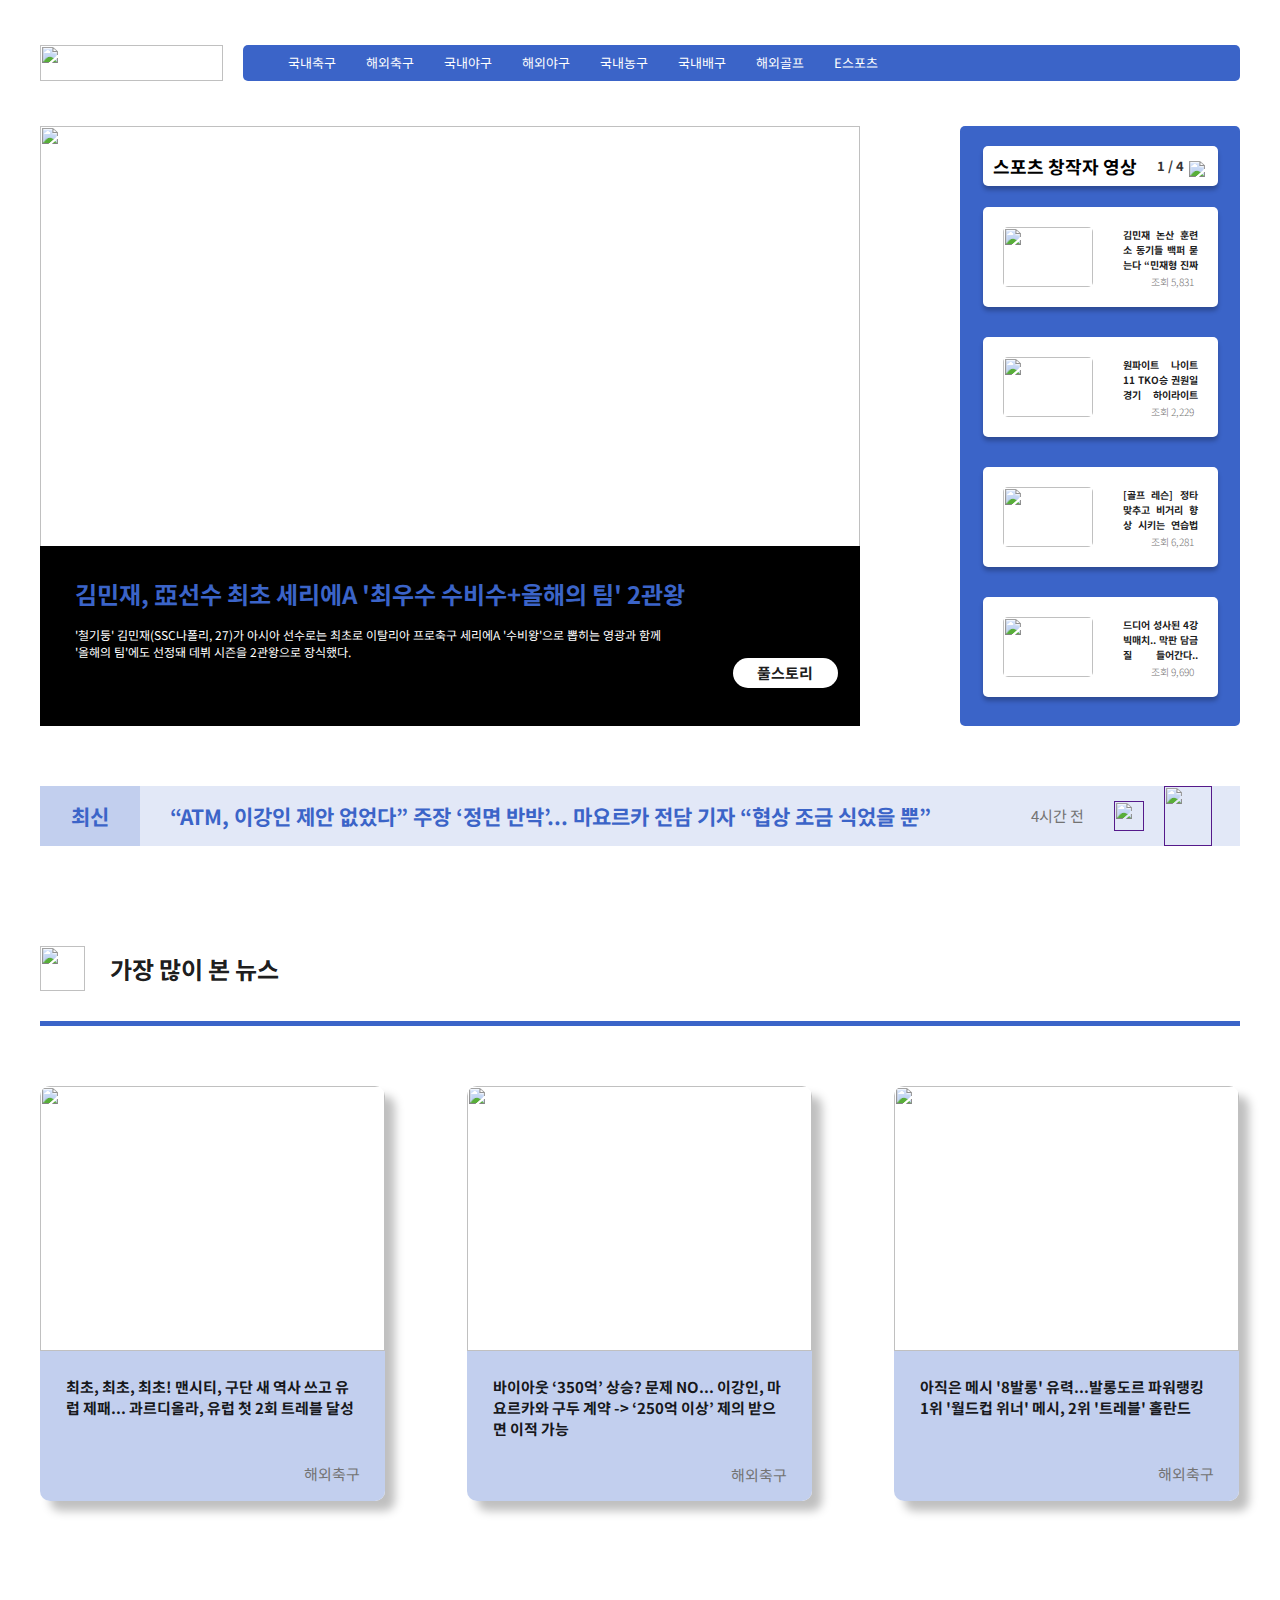
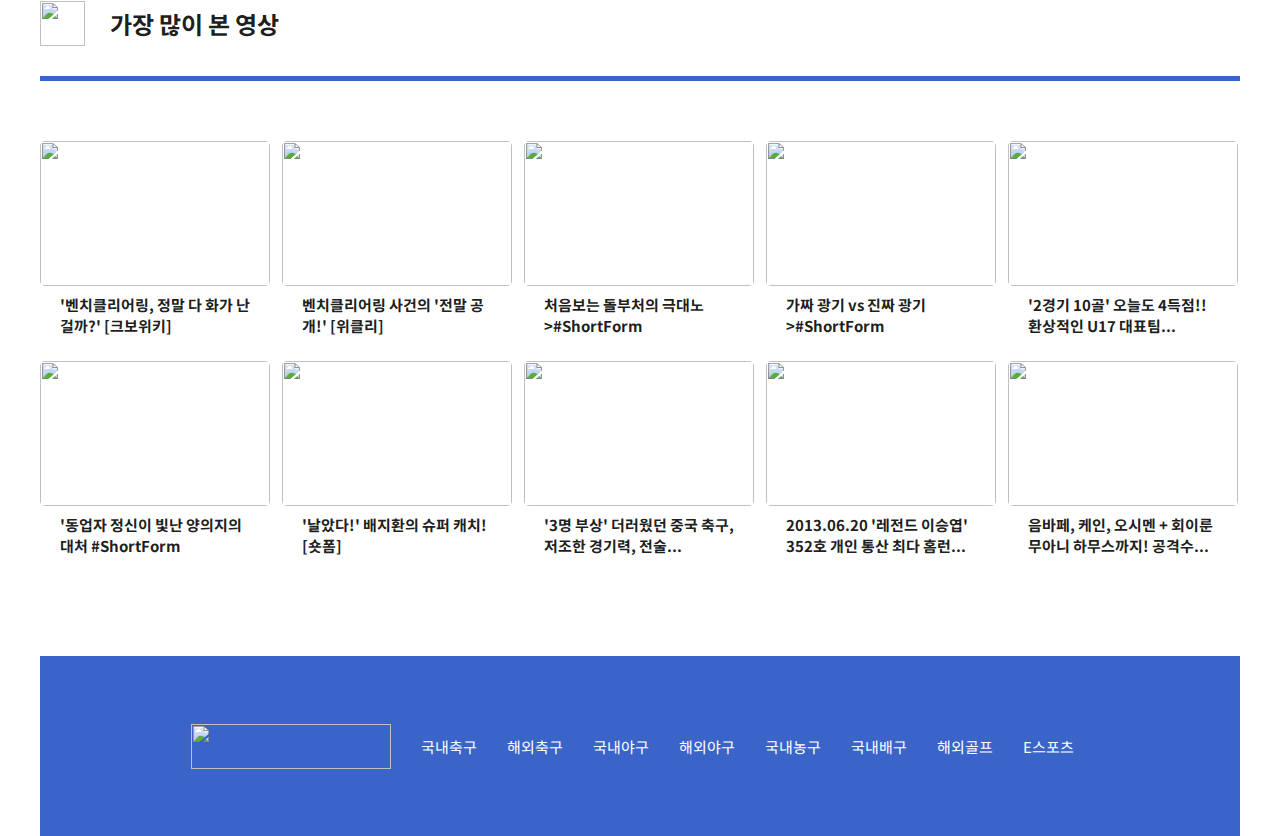
==== commit 94c97dd1: "Add files via upload" ====
--- a/index.html
+++ b/index.html
@@ -17,8 +17,8 @@
             <a href="/index.html"><img src="https://i.postimg.cc/sgVz2FZ0/image.webp"></a>
         </h1>
         <ul class="navbar">
-            <li><a href="../page2.html">국내축구</a></li>
-            <li><a href="../page3.html">해외축구</a></li>
+            <li><a href="./page2.html">국내축구</a></li>
+            <li><a href="./page3.html">해외축구</a></li>
             <li><a href="">국내야구</a></li>
             <li><a href="">해외야구</a>
             <li><a href="">국내농구</a></li>
@@ -77,8 +77,8 @@
         <div class="blue"><a href="https://sports.news.naver.com/wfootball/news/index?isphoto=N">최신</a></div>
             <a href="https://sports.news.naver.com/news?oid=311&aid=0001602961">“ATM, 이강인 제안 없었다” 주장 ‘정면 반박’... 마요르카 전담 기자 “협상 조금 식었을 뿐”</a>
             <p>4시간 전</p>
-            <a href=""><img src=""></a>
-            <a href=""><img src=""></a>
+            <a class="small-icon3" href=""><img src="https://i.postimg.cc/50x46vLW/pause-FILL1-wght400-GRAD0-opsz48.png"></a>
+            <a class="small-icon4" href=""><img src="https://i.postimg.cc/zB0JWBFb/arrow-drop-down-FILL1-wght400-GRAD0-opsz48.png"></a>
     </div>
     <div class="section">
         <div class="sub-title">
@@ -189,8 +189,8 @@
         <div class="row4">
             <a class="last-logo" href="/index.html"><img src="https://i.postimg.cc/9fMyRFvr/image.png"></a>
             <ul class="sub-navbar">
-                <li><a href="../page2.html">국내축구</a></li>
-                <li><a href="../page3.html">해외축구</a></li>
+                <li><a href="./page2.html">국내축구</a></li>
+                <li><a href="./page3.html">해외축구</a></li>
                 <li><a href="">국내야구</a></li>
                 <li><a href="">해외야구</a></li>
                 <li><a href="">국내농구</a></li>
@@ -201,4 +201,4 @@
         </div>
     </div>
 </body>
-</html>
+</html>--- a/styles.css
+++ b/styles.css
@@ -236,7 +236,7 @@
                                     font-weight: 300;
 }
 .toolbar {  
-            display: inline-block;
+            display: flex;
             font-size: 0;
             text-align: left;
             margin-top: 60px;
@@ -256,6 +256,7 @@
                                 text-decoration: none;
                                 color: #3B64C8;
                                 font-size: 21px;
+                                line-height: 60px;
                                 font-weight: bold;
 }
 .toolbar .blue {
@@ -267,6 +268,40 @@
                 background-color: #C2CFEE;
                 line-height: 60px;
 }
+.toolbar p {
+                display: inline-block;
+                margin-left: 100px;
+                line-height: 60px;
+                color: #737373;
+                font-size: 15px;
+                font-weight: 400;
+}
+.toolbar .small-icon3 {
+                        display: inline-block;
+                        vertical-align: middle;
+                        line-height: 60px;
+                        margin-left: 30px;
+}
+.toolbar .small-icon4 {
+                        display: inline-block;
+                        vertical-align: middle;
+                        line-height: 60px;
+                        margin-left: 20px;
+}
+.toolbar .small-icon3 img {
+                        display: inline-block;
+                        line-height: 60px;
+                        vertical-align: middle;
+                        width: 30px;
+                        height: 30px;
+}
+.toolbar .small-icon4 img {
+                                display: inline-block;
+                                line-height: 60px;
+                                vertical-align: middle;
+                                width: 48px;
+                                height: 60px;
+}
 .section {
                 margin-top: 100px;
                 width: 1200px;
@@ -309,6 +344,8 @@
                         margin-left: 82px;
                         width: 345px;        
                         height: 415px;
+                        box-shadow: 10px 10px 10px rgba(0, 0, 0, 0.25);
+                        border-radius: 10px;
 }
 .section .row2>a:hover {
         filter: brightness(50%);
